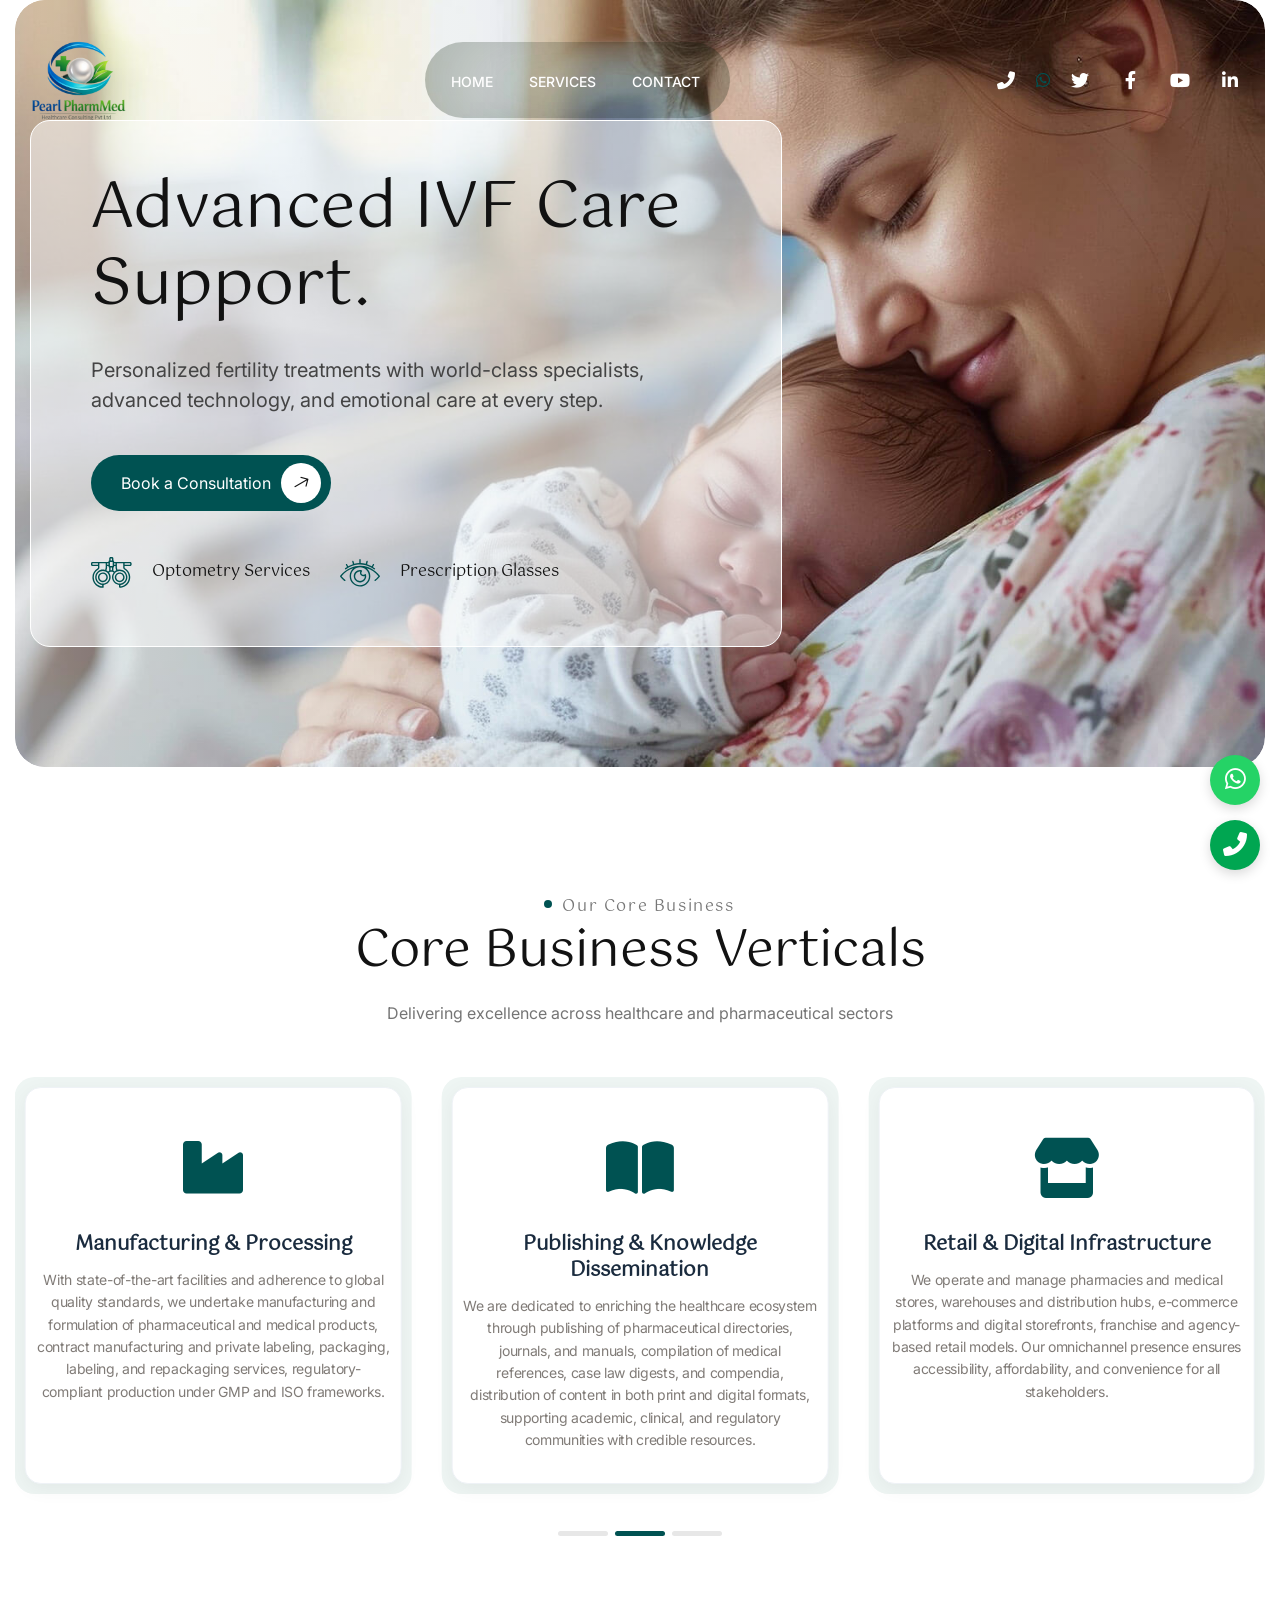
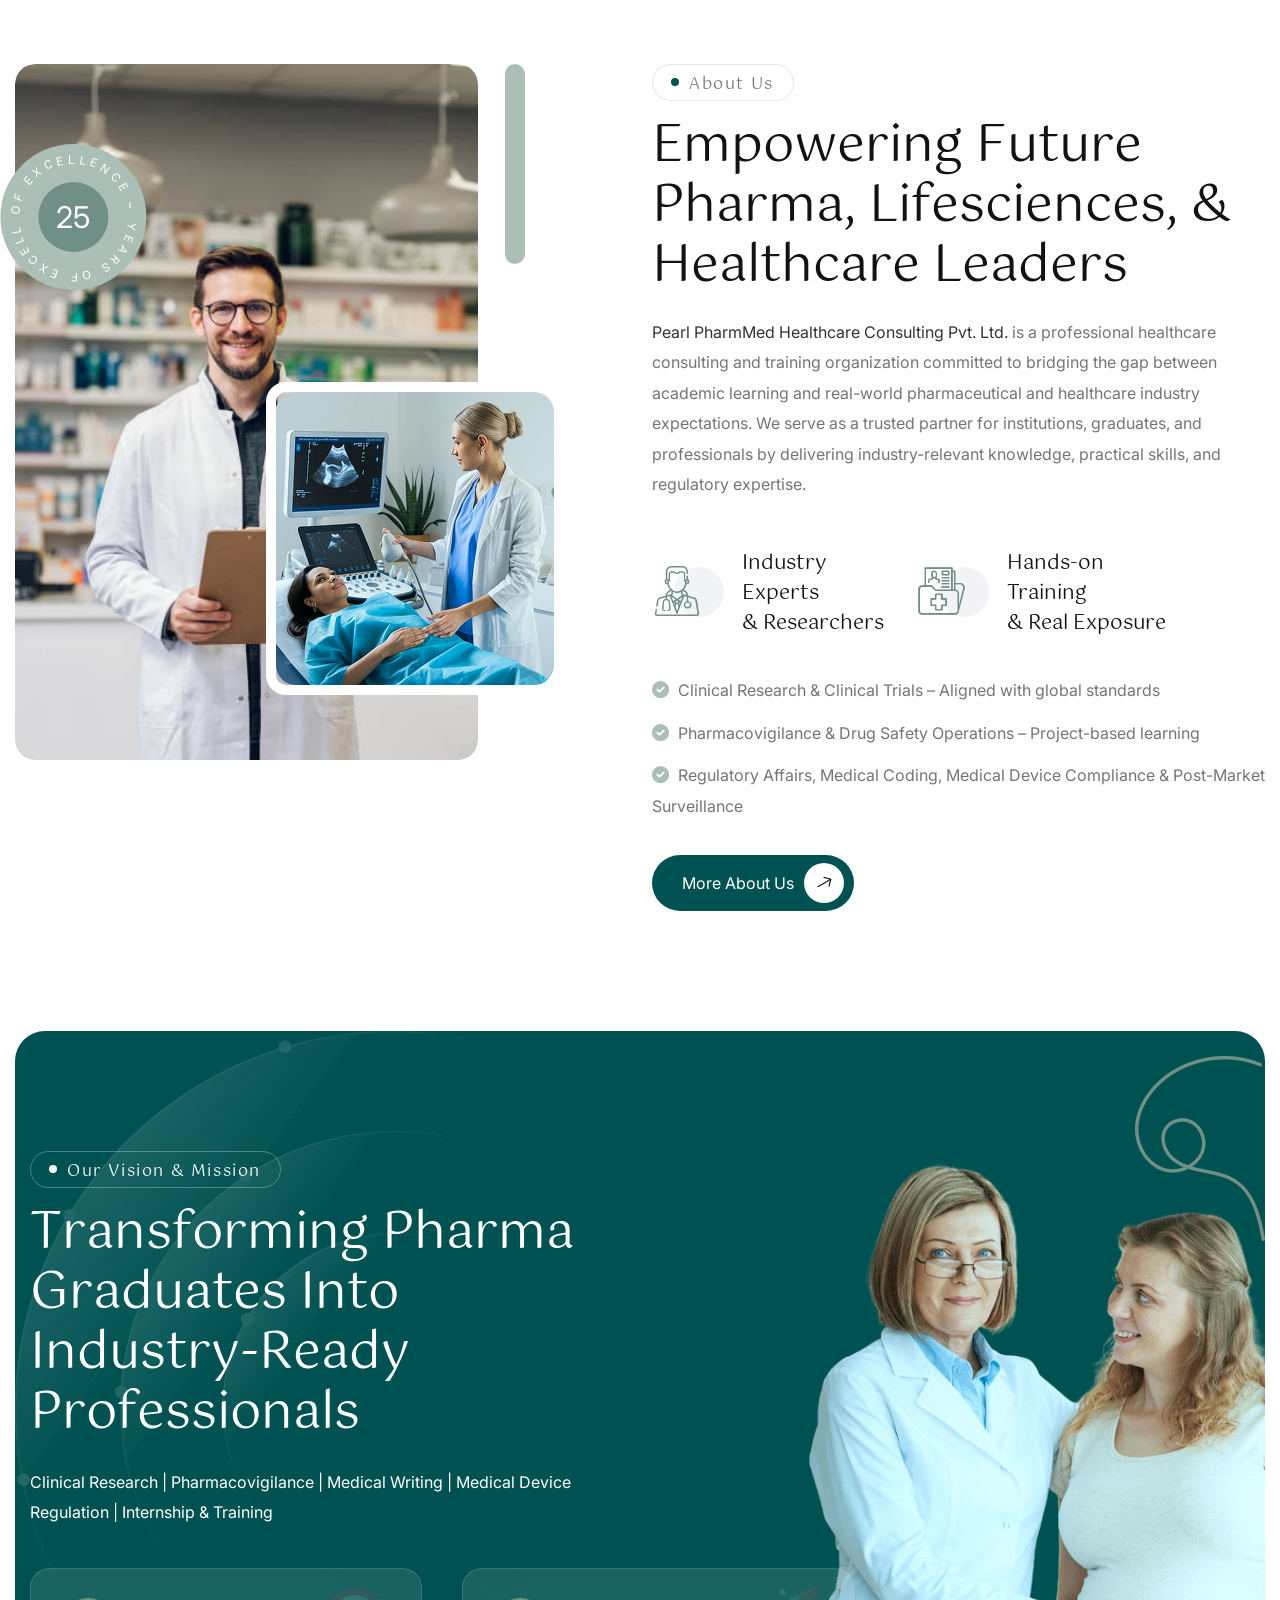
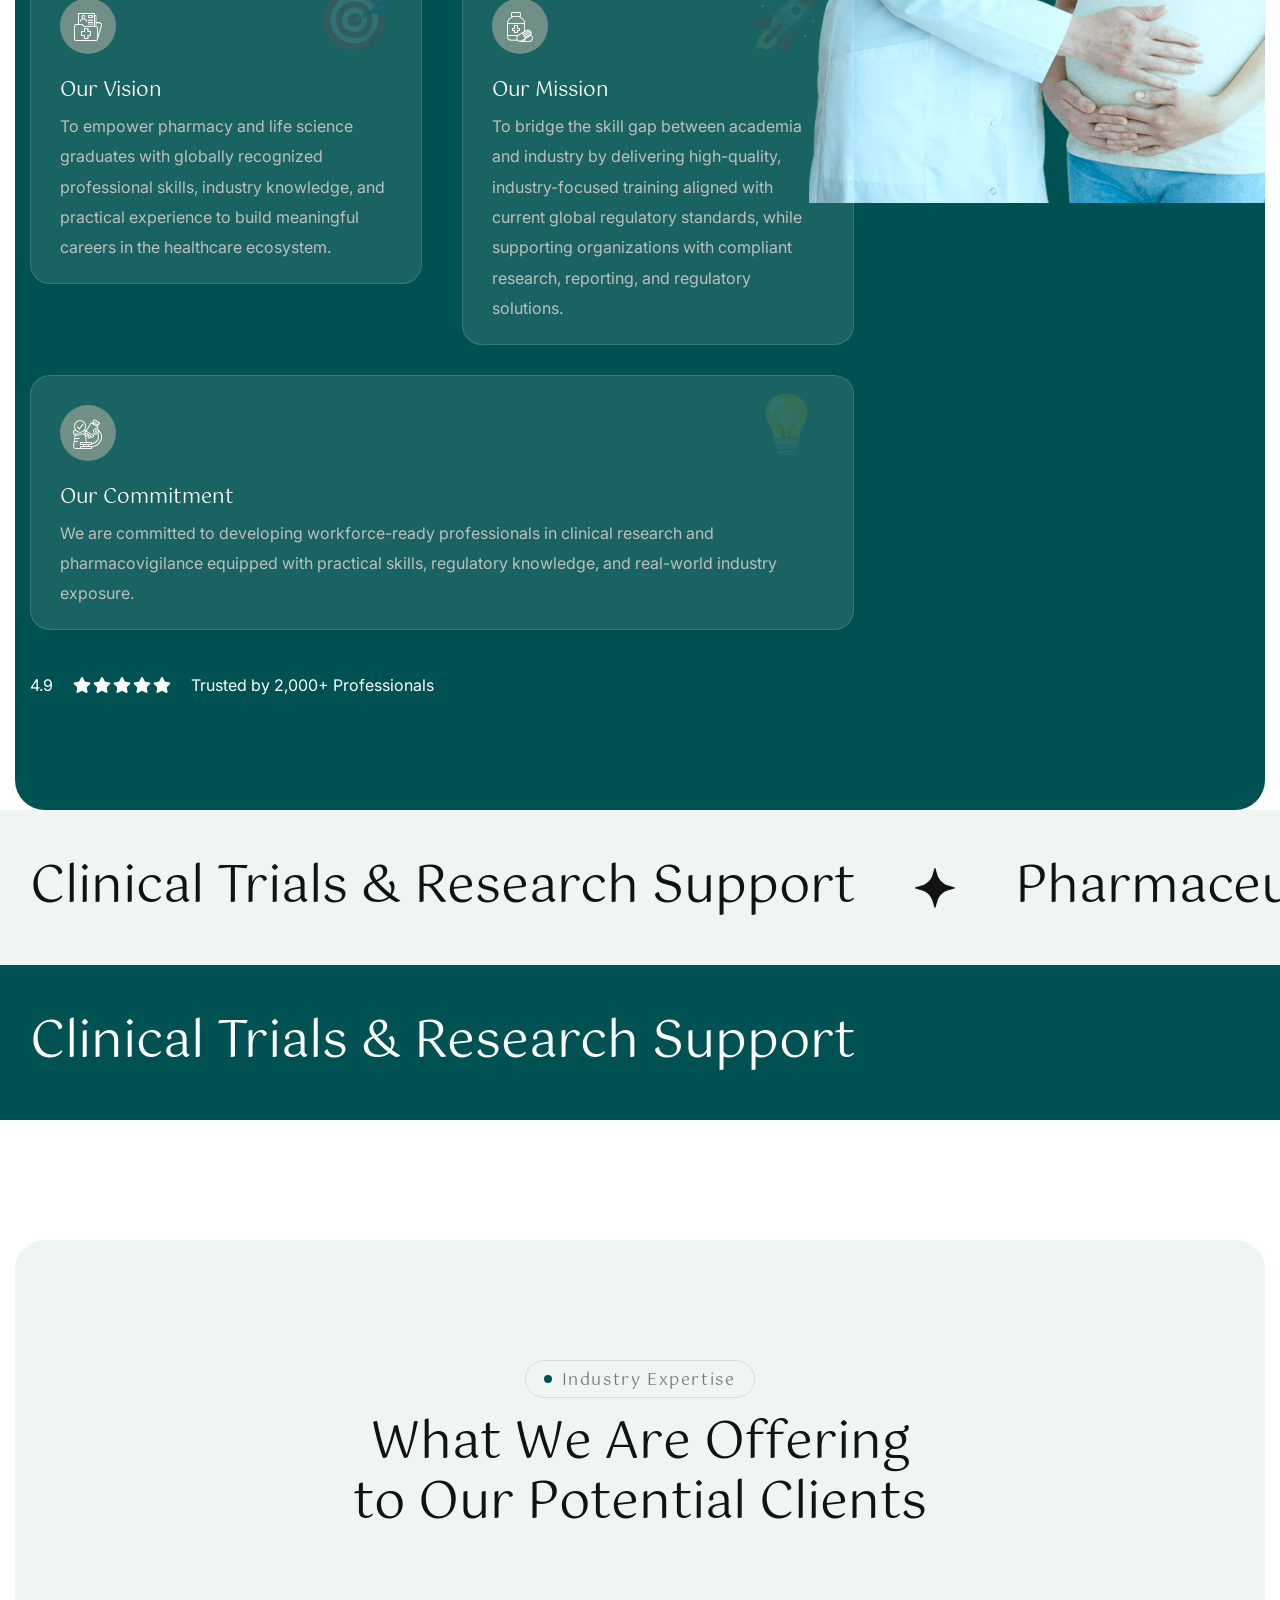
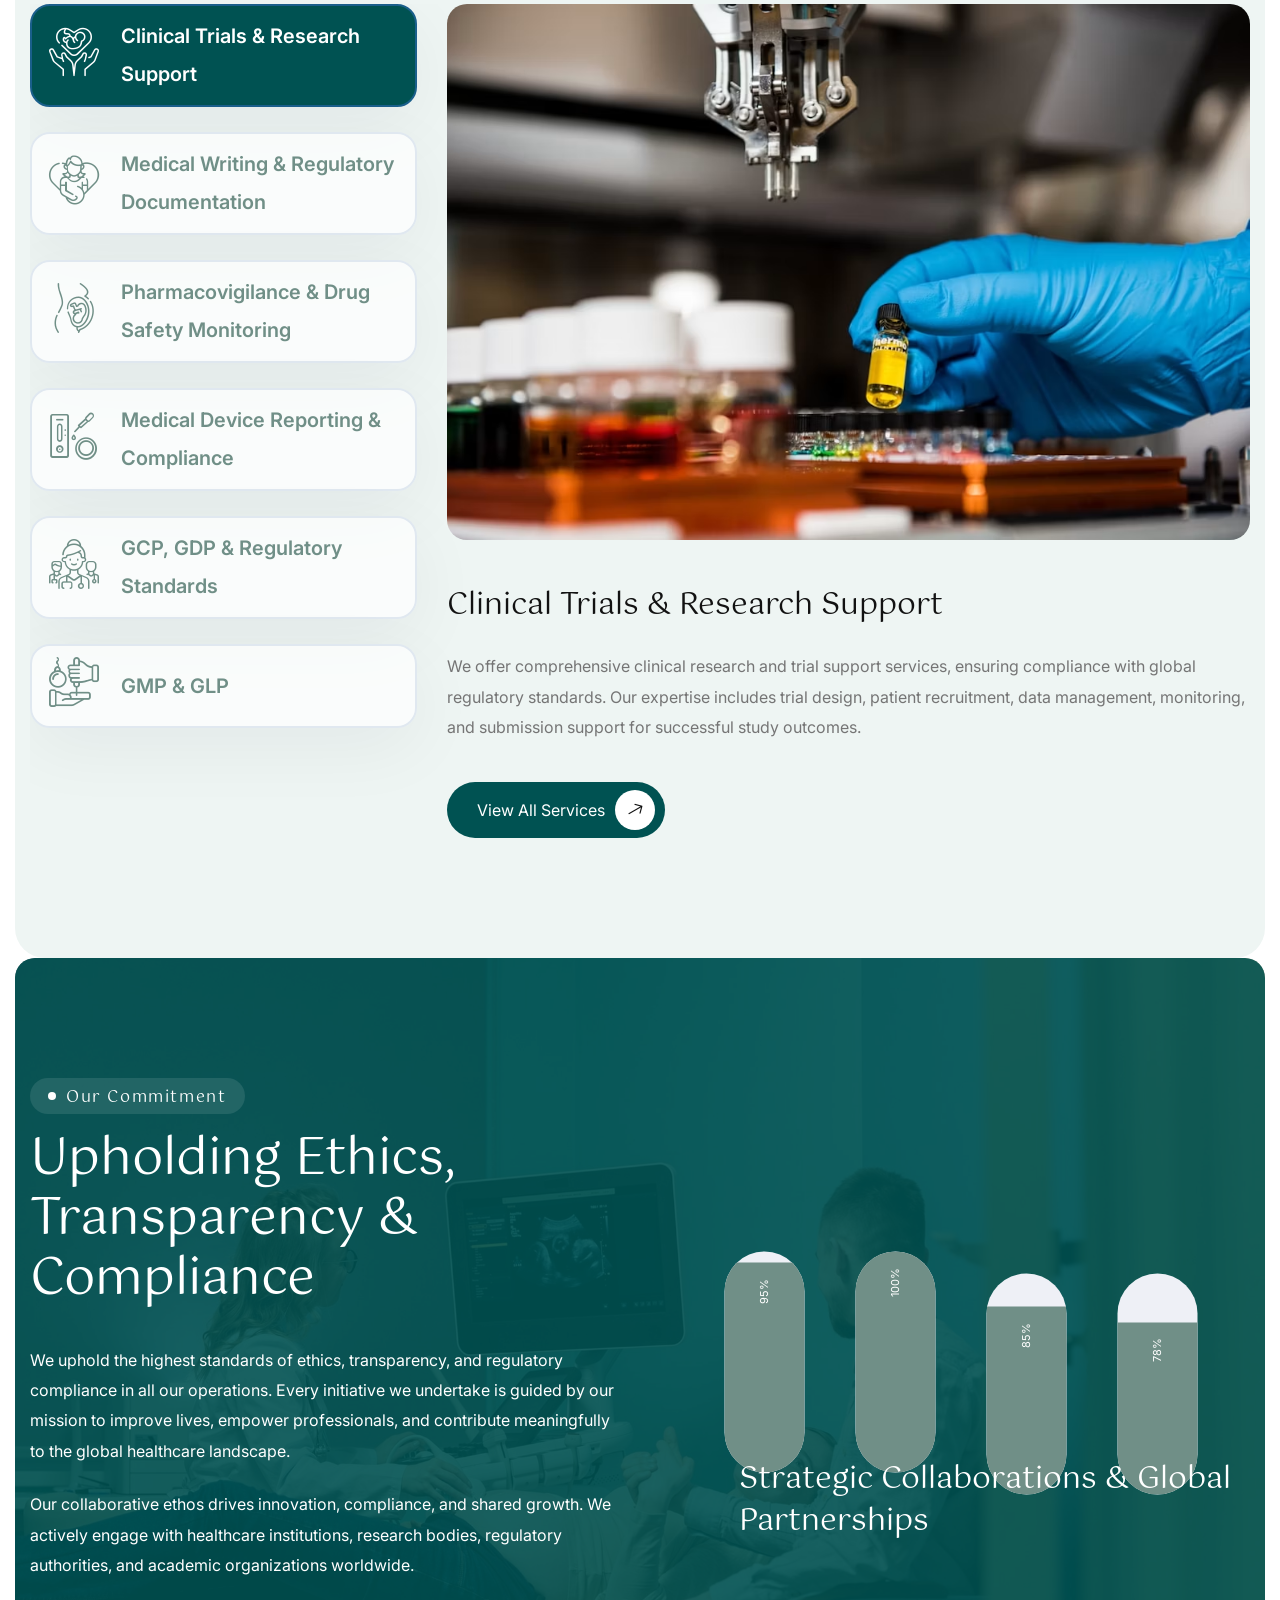
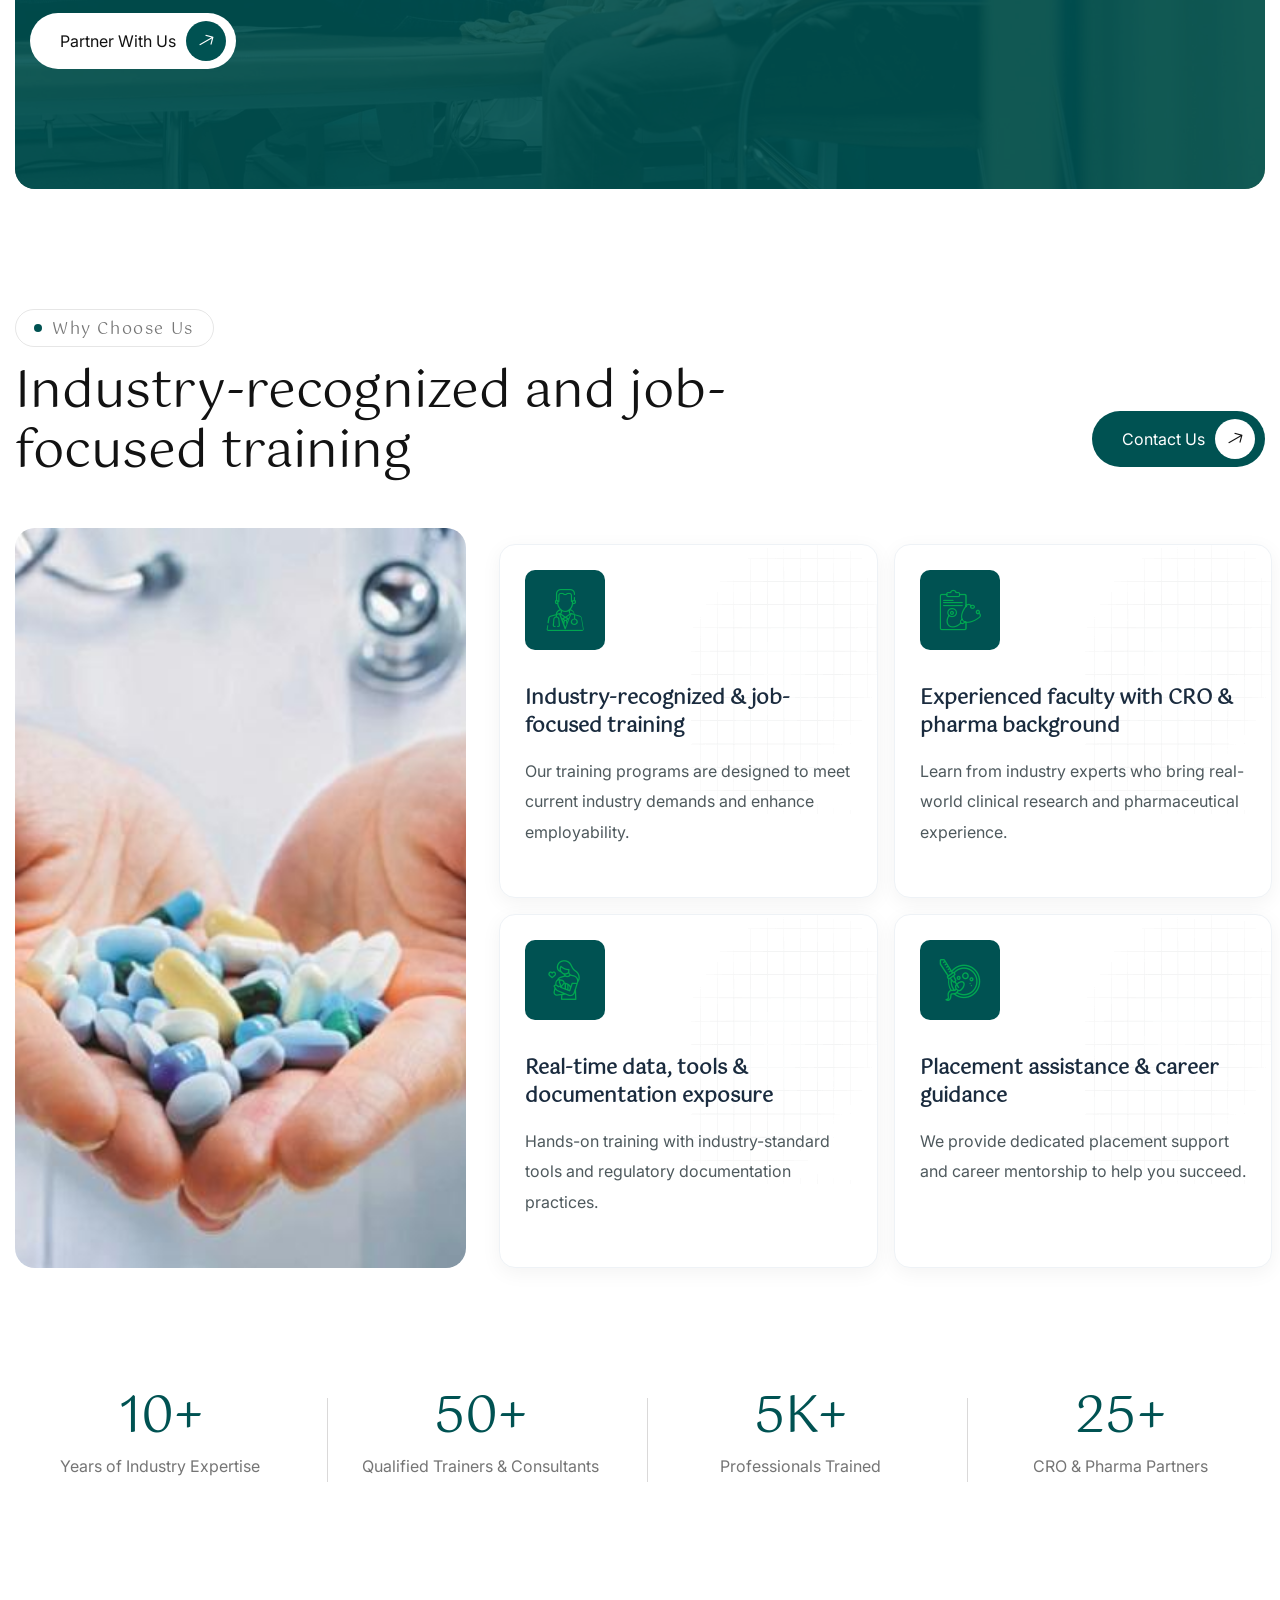
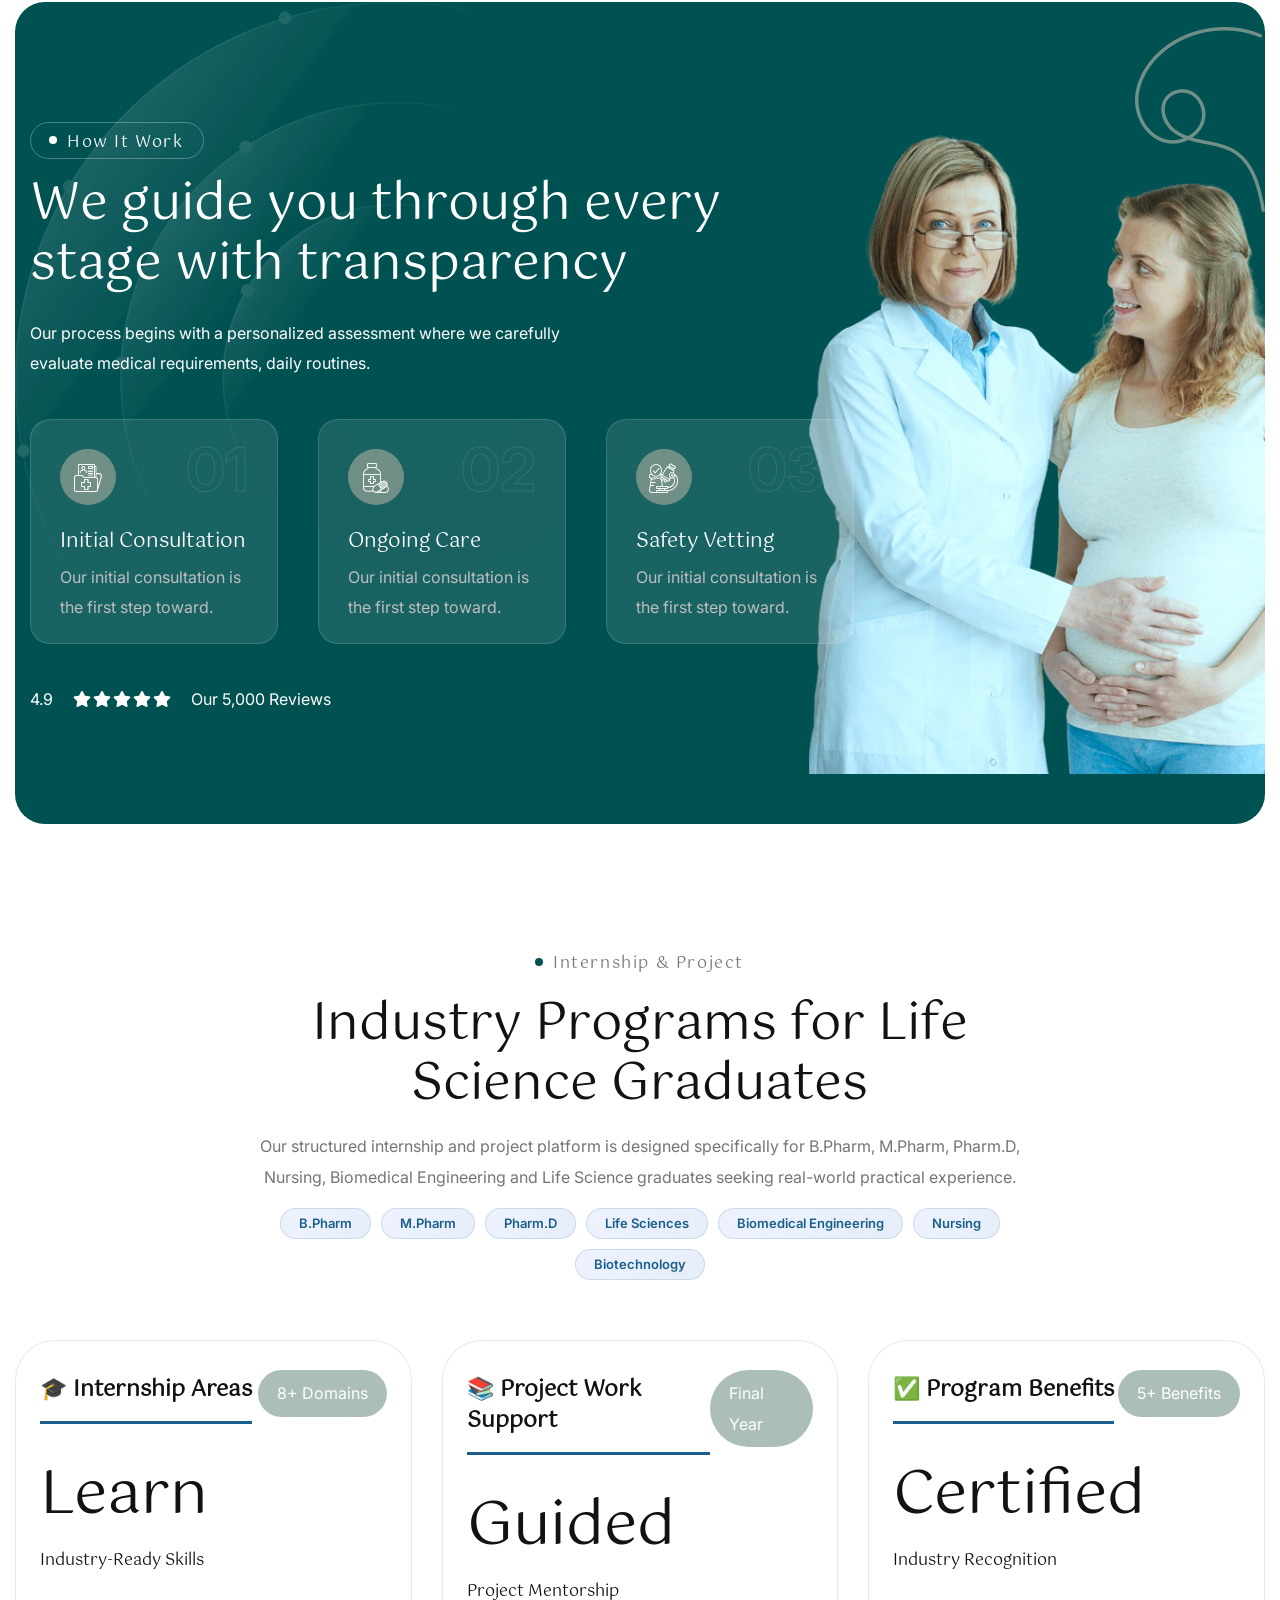
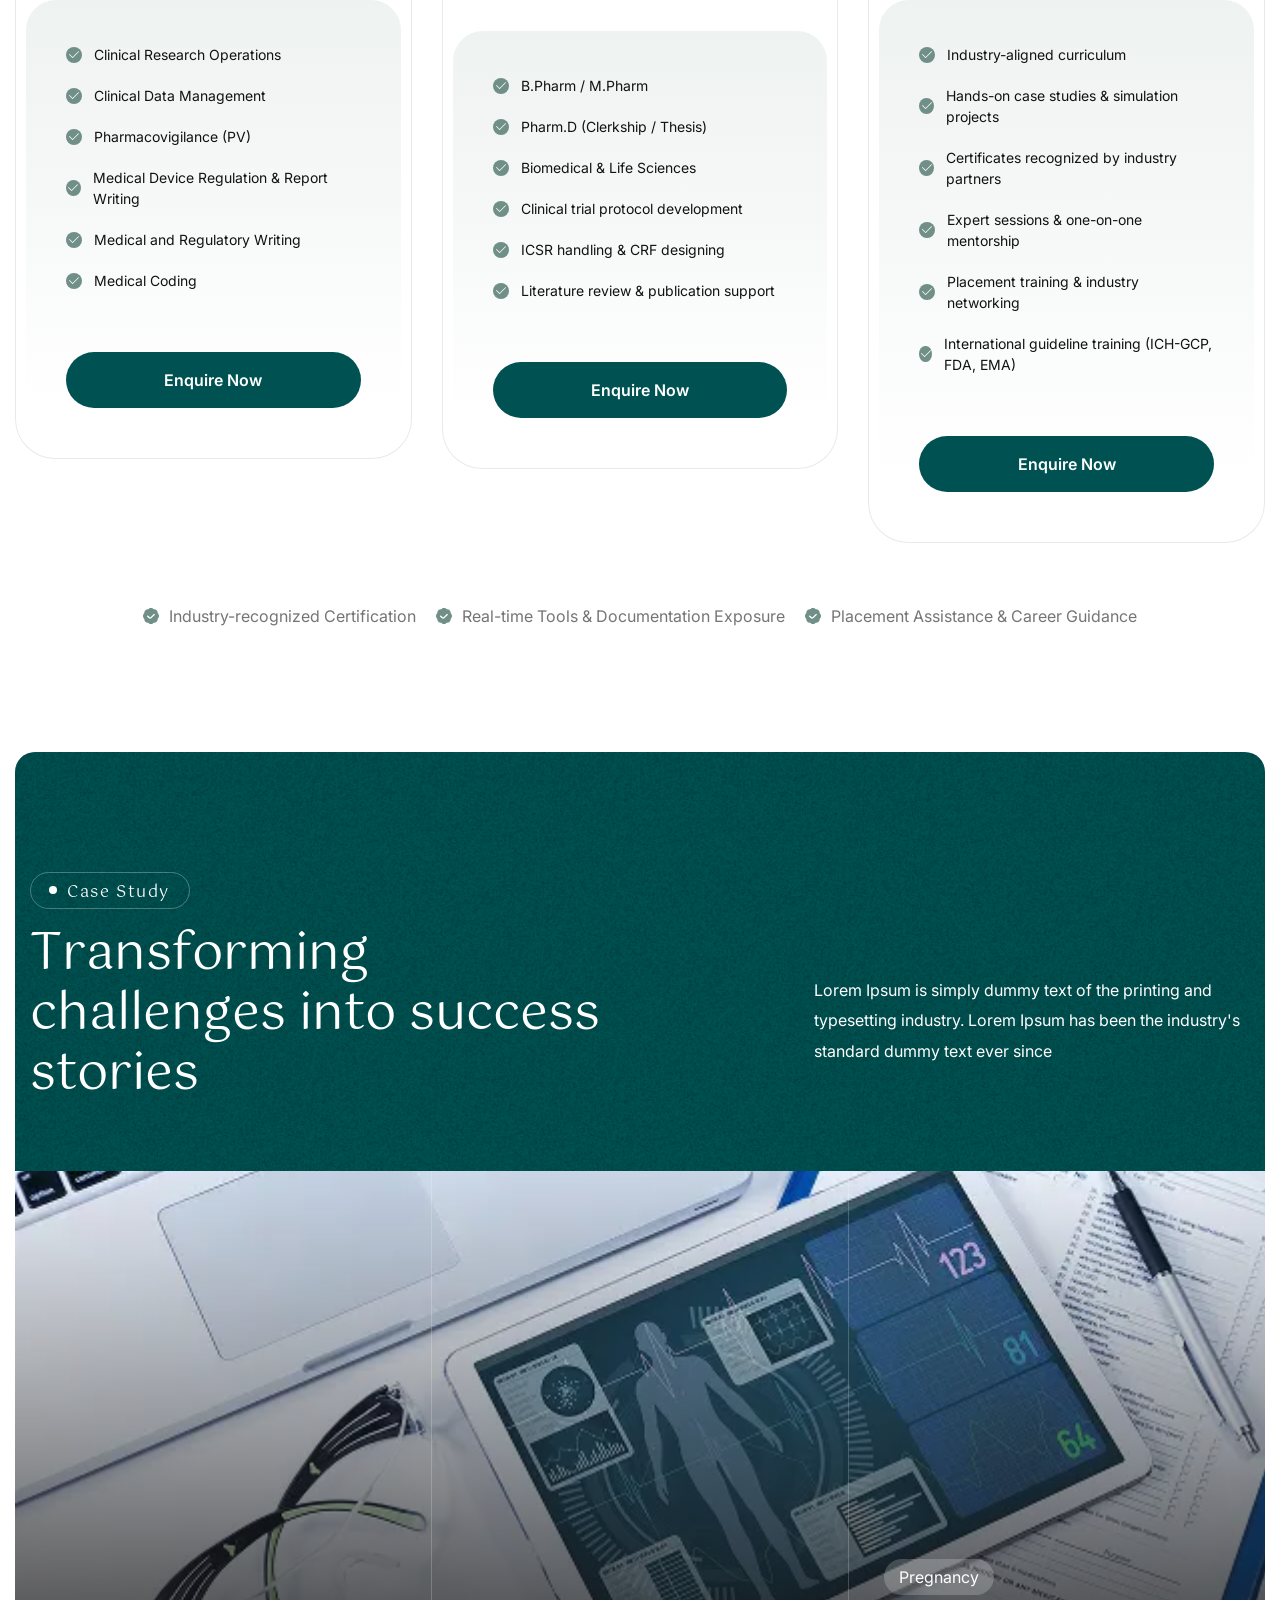
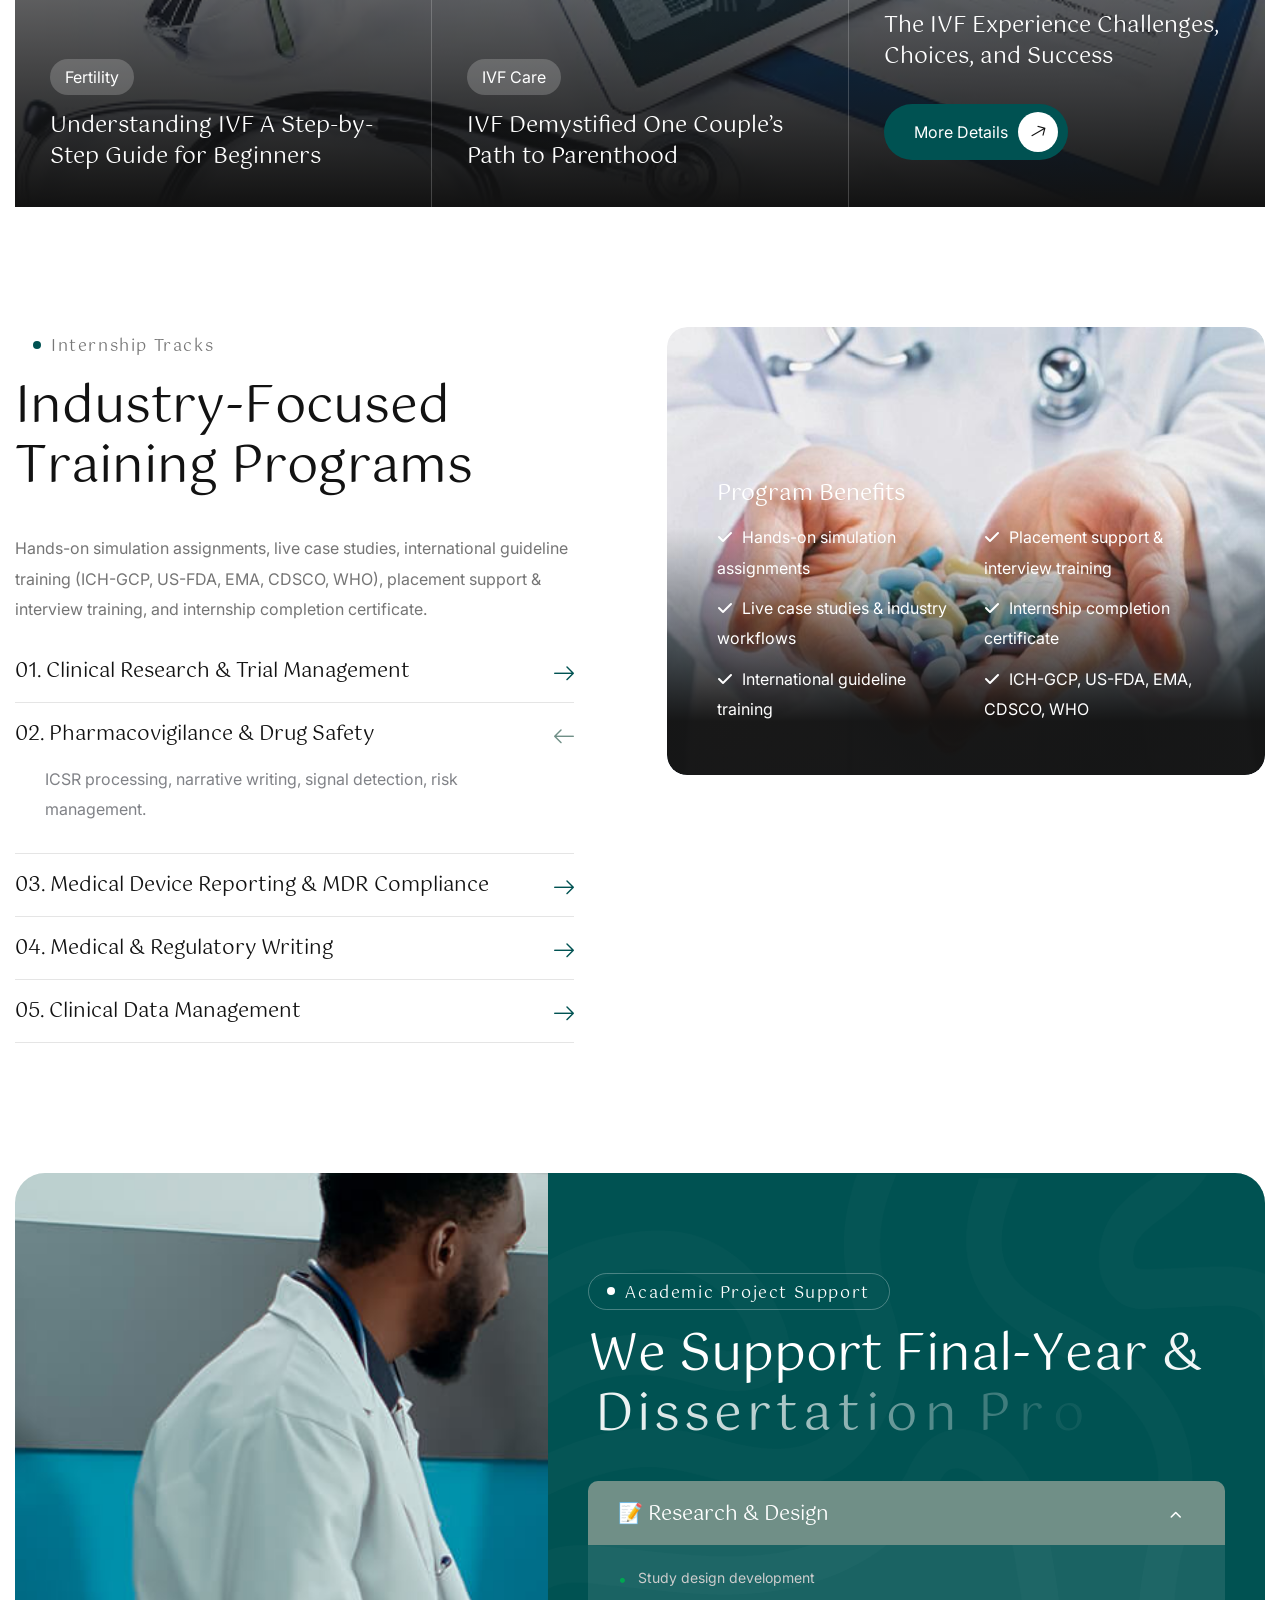
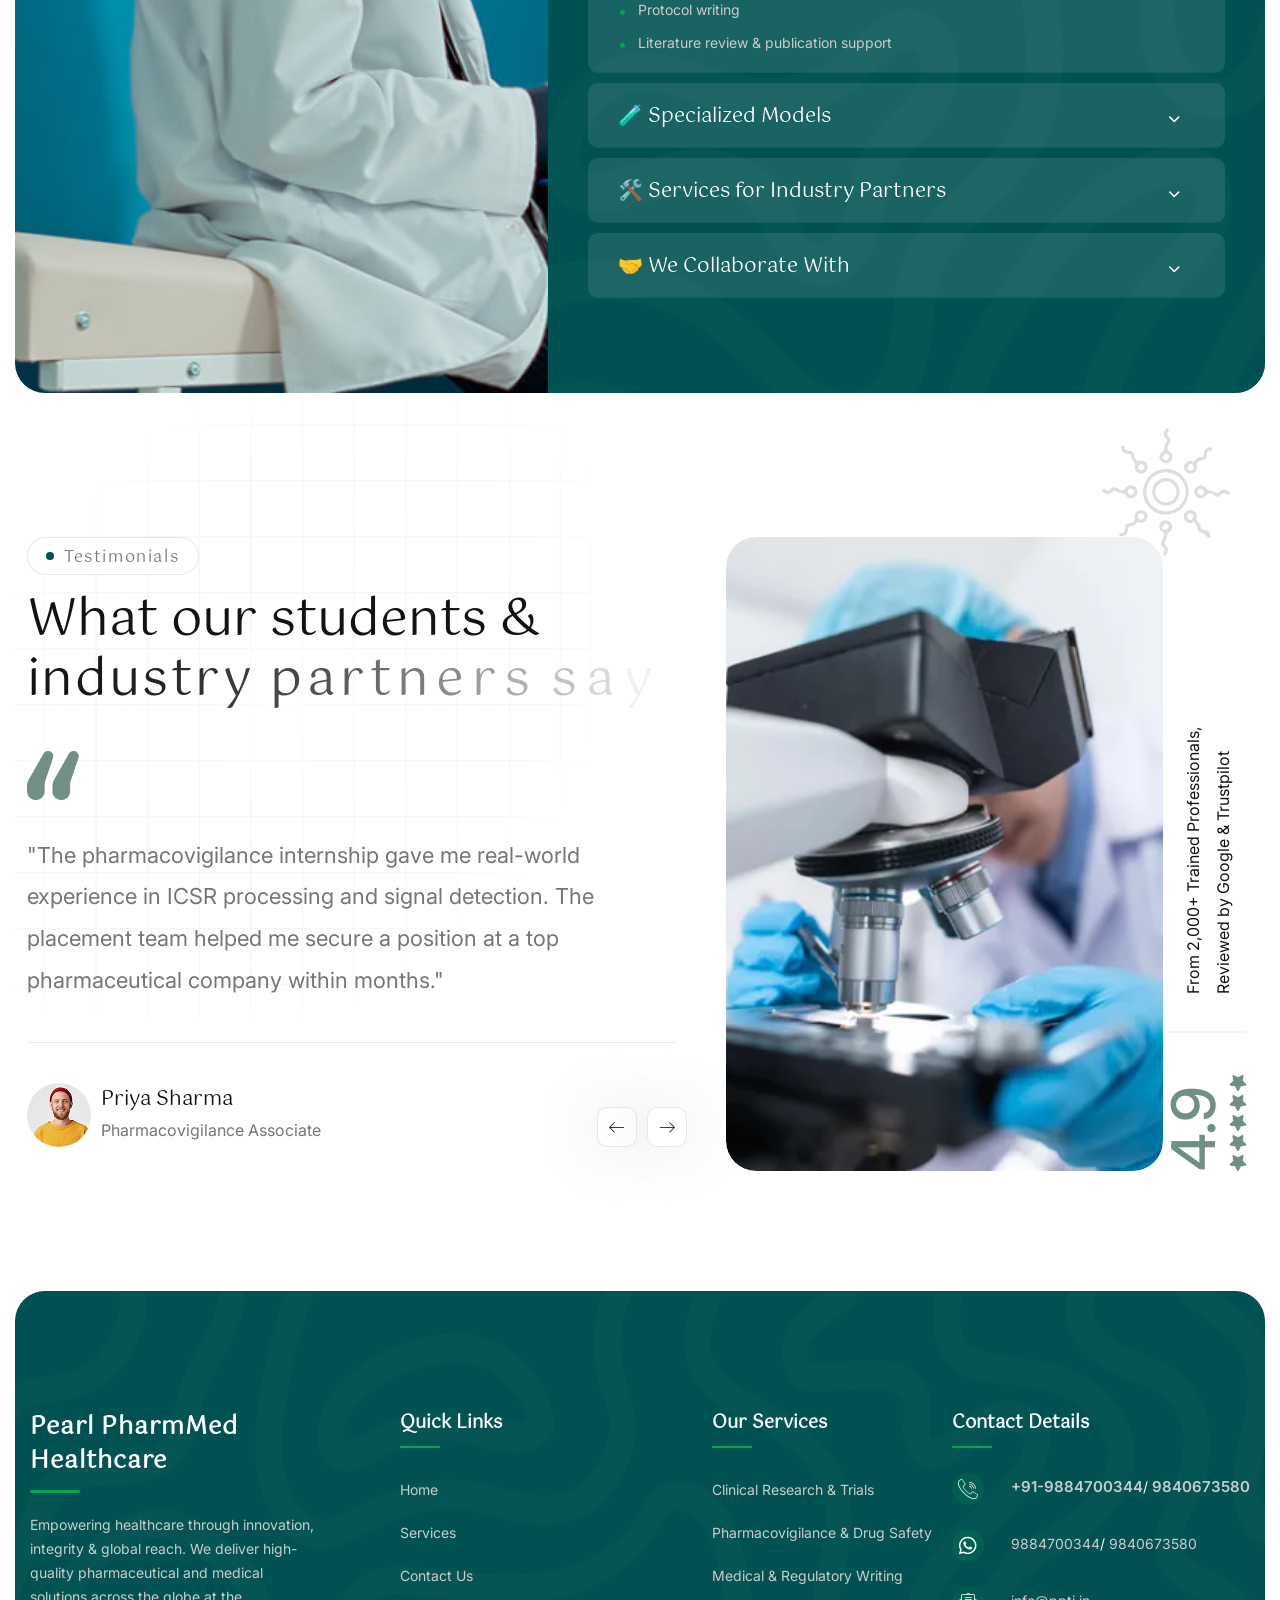
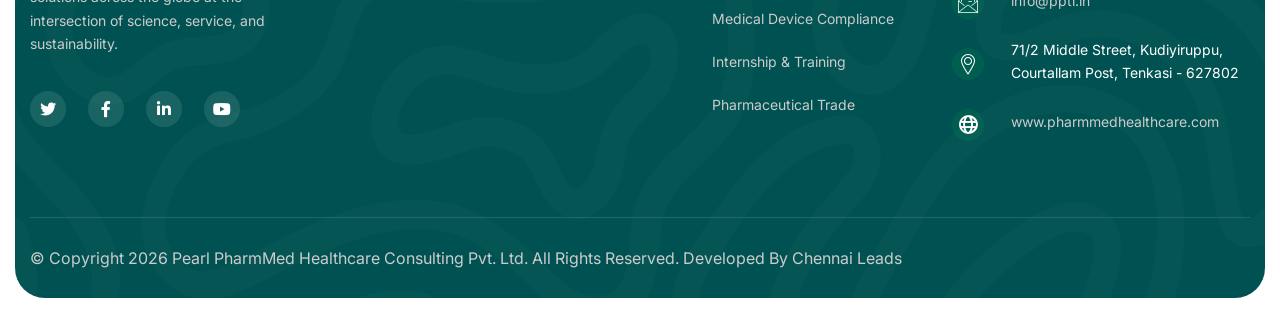
==== index-1.html @ e6f2e96c "first commit" ====
<!DOCTYPE html>
<html lang="en">

<head>
    <meta charset="utf-8" />
    <title>Pearl PharmMed – Healthcare Consulting | Pharmaceutical & Medical Solutions</title>

    <!-- Meta Description for SEO -->
    <meta name="description" content="Pearl PharmMed Healthcare Consulting Pvt. Ltd – Empowering healthcare through innovation, integrity & global reach. High-quality pharmaceutical and medical solutions worldwide." />
    <meta name="keywords" content="Pearl PharmMed, healthcare consulting, pharmaceutical solutions, medical solutions, global healthcare, innovation integrity" />
    <meta name="author" content="Pearl PharmMed Healthcare Consulting Pvt. Ltd" />

    <!-- Stylesheets -->
    <link href="css/bootstrap.min.css" rel="stylesheet" />
    <link href="css/style.css" rel="stylesheet" />

    <!-- Favicon -->
    <link rel="shortcut icon" href="images/favicon.png" type="image/x-icon" />
    <link rel="icon" href="images/favicon.png" type="image/x-icon" />

    <!-- Responsive -->
    <meta http-equiv="X-UA-Compatible" content="IE=edge" />
    <meta name="viewport" content="width=device-width, initial-scale=1.0" />
    <style>
        /* ============================================
       FOOTER STYLES - Pearl PharmMed Healthcare
    ============================================ */
        /* ---------- COLUMN 1: COMPANY NAME ---------- */
        
        .footer-widget .company-name {
            font-size: 24px;
            font-weight: 700;
            color: #ffffff;
            margin-bottom: 20px;
            letter-spacing: 1px;
            position: relative;
            padding-bottom: 15px;
        }
        /* Optional: Underline effect for company name */
        
        .footer-widget .company-name:after {
            content: '';
            position: absolute;
            bottom: 0;
            left: 0;
            width: 50px;
            height: 3px;
            background: #00a651;
            border-radius: 2px;
        }
        /* Company name text style */
        
        .footer-widget .company-name span {
            color: #00a651;
        }
        /* Company description text */
        
        .footer-widget .text.text-white {
            color: #cccccc !important;
            font-size: 14px;
            line-height: 1.7;
            margin-bottom: 20px;
        }
        /* Social Icons in Column 1 */
        
        .footer-widget .social-icon-list1 {
            display: flex;
            gap: 12px;
            padding: 0;
            margin: 0;
            list-style: none;
        }
        
        .footer-widget .social-icon-list1 li a {
            display: flex;
            align-items: center;
            justify-content: center;
            width: 36px;
            height: 36px;
            background: rgba(255, 255, 255, 0.1);
            border-radius: 50%;
            color: #ffffff;
            font-size: 16px;
            transition: all 0.3s ease;
        }
        
        .footer-widget .social-icon-list1 li a:hover {
            background: #00a651;
            color: #ffffff;
            transform: translateY(-3px);
        }
        /* ---------- COLUMN 4: CONTACT DETAILS ---------- */
        /* Contact widget container */
        
        .contact-widget .widget-content {
            margin-top: 0;
        }
        /* Individual contact info items */
        
        .contact-widget .info {
            display: flex;
            align-items: flex-start;
            gap: 12px;
            margin-bottom: 18px;
            transition: all 0.3s ease;
        }
        /* Contact icons */
        
        .program-tags {
            display: flex;
            flex-wrap: wrap;
            justify-content: center;
            gap: 10px;
            margin-top: 20px;
        }
        
        .program-tags .badge {
            display: inline-block;
            background: linear-gradient(135deg, #eef2ff 0%, #e6eef9 100%);
            color: #1a5f8b;
            padding: 8px 18px;
            border-radius: 40px;
            font-size: 13px;
            font-weight: 600;
            border: 1px solid rgba(26, 95, 139, 0.15);
        }
        /* Tab Buttons */
        
        .default-tabs {
            margin-top: 20px;
        }
        
        .tab-btns {
            display: flex;
            justify-content: center;
            gap: 15px;
            margin-bottom: 40px;
            flex-wrap: wrap;
        }
        
        .tab-btns .tab-btn {
            background: transparent;
            border: 2px solid #e0e8f0;
            padding: 12px 32px;
            border-radius: 50px;
            font-size: 16px;
            font-weight: 600;
            color: #4a5a6a;
            cursor: pointer;
            transition: all 0.3s ease;
        }
        
        .tab-btns .tab-btn:hover {
            border-color: #1a5f8b;
            background: rgba(26, 95, 139, 0.05);
            color: #1a5f8b;
        }
        
        .tab-btns .tab-btn.active-btn {
            /* background: linear-gradient(135deg, #1a5f8b, #2a8bbf); */
            border-color: #1a5f8b;
            color: #fff;
        }
        /* Tab Content */
        
        .tabs-content .tab {
            display: none;
            animation: fadeIn 0.5s ease;
        }
        
        .tabs-content .tab.active-tab {
            display: block;
        }
        
        @keyframes fadeIn {
            from {
                opacity: 0;
                transform: translateY(20px);
            }
            to {
                opacity: 1;
                transform: translateY(0);
            }
        }
        /* Pricing Cards */
        
        .row {
            display: flex;
            flex-wrap: wrap;
            margin: 0 -15px;
        }
        
        .gx-4 {
            margin: 0 -20px;
        }
        
        .gx-4>[class*="col-"] {
            padding: 0 20px;
        }
        
        .col-xl-6 {
            width: 50%;
            padding: 0 15px;
        }
        
        .col-xl-4 {
            width: 33.333%;
            padding: 0 15px;
        }
        /* .col-md-6 {
            width: 50%;
        } */
        
        @media (max-width: 991px) {
            .col-xl-6,
            .col-xl-4 {
                width: 100%;
                margin-bottom: 30px;
            }
        }
        
        .pricing-block-two {
            margin-bottom: 30px;
            height: 100%;
        }
        
        .pricing-plan-inner-wrapper {
            background: #ffffff;
            border-radius: 24px;
            transition: all 0.4s ease;
            height: 100%;
            box-shadow: 0 10px 30px rgba(0, 0, 0, 0.05);
        }
        
        .pricing-plan-inner-wrapper:hover {
            transform: translateY(-8px);
            box-shadow: 0 25px 50px -12px rgba(0, 0, 0, 0.15);
        }
        
        .pricing-plan-inner {
            padding: 35px 28px;
            background: #fff;
            border-radius: 24px;
            height: 100%;
            border: 1px solid rgba(26, 95, 139, 0.08);
        }
        
        .pricing-plan-title {
            font-size: 22px;
            font-weight: 700;
            margin-bottom: 20px;
            padding-bottom: 15px;
            border-bottom: 3px solid #1a5f8b;
            display: inline-block;
            color: #1a2a3a;
        }
        
        .pricing-plan-subtitle {
            font-size: 15px;
            color: #5a6a7a;
            margin-bottom: 20px;
            padding: 10px 15px;
            background: #f8faff;
            border-radius: 12px;
            font-weight: 500;
        }
        /* Features List */
        
        .features-list {
            list-style: none;
            padding: 0;
            margin: 0;
        }
        
        .features-list li {
            display: flex;
            align-items: flex-start;
            gap: 12px;
            margin-bottom: 14px;
            font-size: 14px;
            color: #34495e;
            line-height: 1.5;
            padding: 4px 0;
        }
        
        .features-list li svg {
            flex-shrink: 0;
            margin-top: 4px;
        }
        
        .features-list li strong {
            color: #1a5f8b;
            font-weight: 600;
        }
        
        .info-note {
            background: linear-gradient(135deg, #eef2ff 0%, #f8faff 100%);
            border-left: 4px solid #1a5f8b;
            border-radius: 12px;
            padding: 15px 20px;
            font-size: 14px;
            color: #34495e;
            margin-top: 20px;
        }
        
        .mt-3 {
            margin-top: 15px;
        }
        
        .mt-4 {
            margin-top: 25px;
        }
        
        .mb-30 {
            margin-bottom: 30px;
        }
        
        .contact-widget .info i {
            min-width: 32px;
            width: 32px;
            height: 32px;
            display: flex;
            align-items: center;
            justify-content: center;
            background: rgba(0, 166, 81, 0.15);
            border-radius: 50%;
            font-size: 14px;
            color: #00a651;
            margin-top: 2px;
            transition: all 0.3s ease;
        }
        /* Hover effect on contact items */
        
        .contact-widget .info:hover i {
            background: #00a651;
            color: #ffffff;
            transform: scale(1.1);
        }
        /* Contact text and links */
        
        .contact-widget .info span {
            color: #cccccc;
            font-size: 14px;
            line-height: 1.6;
            flex: 1;
        }
        
        .contact-widget .info a {
            color: #cccccc;
            text-decoration: none;
            transition: color 0.3s ease;
        }
        
        .contact-widget .info a:hover {
            color: #00a651;
        }
        /* Phone number special styling */
        
        .contact-widget .info:first-child span a {
            font-weight: 600;
            font-size: 15px;
        }
        /* WhatsApp icon specific color on hover */
        
        .contact-widget .info .fa-whatsapp:hover {
            background: #25D366;
            color: #ffffff;
        }
        /* Email link styling */
        
        .contact-widget .info .fa-envelope,
        .contact-widget .info .flaticon-common-email-1 {
            font-size: 14px;
        }
        /* Location text - full address */
        
        .contact-widget .info:last-child span {
            font-style: normal;
        }
        /* Website link styling */
        
        .contact-widget .info .fa-globe {
            font-size: 14px;
        }
        /* Widget title styling for all columns */
        
        .widget-title {
            color: #ffffff;
            font-size: 18px;
            font-weight: 600;
            margin-bottom: 25px;
            position: relative;
            padding-bottom: 12px;
        }
        
        .widget-title:after {
            content: '';
            position: absolute;
            bottom: 0;
            left: 0;
            width: 40px;
            height: 2px;
            background: #00a651;
        }
        /* Quick
    Links styling */
        
        .links-widget .user-links {
            padding: 0;
            margin: 0;
            list-style: none;
        }
        
        .links-widget .user-links li {
            margin-bottom: 12px;
        }
        
        .links-widget .user-links li a {
            color: #cccccc;
            text-decoration: none;
            font-size: 14px;
            transition: all 0.3s ease;
            display: inline-block;
        }
        
        .links-widget .user-links li a:hover {
            color: #00a651;
            padding-left: 5px;
        }
        /* Contact Widget Title specific */
        
        .contact-widget .widget-title:after {
            background: #00a651;
        }
        /* ============================================
    SERVICE LIST WITH ICONS - HOVER WORKING FIXED ============================================ */
        
        .service-list-with-icons {
            padding-left: 0;
            margin-bottom: 0;
            list-style: none;
        }
        
        .service-list-with-icons li {
            position: relative;
            margin-bottom: 12px;
            font-size: 14px;
            color: #555;
            line-height: 1.6;
            display: flex;
            align-items: flex-start;
            gap: 12px;
            transition: all 0.3s ease;
            cursor: pointer;
        }
        
        .service-list-with-icons li i {
            width: 20px;
            color: #00a651;
            font-size: 14px;
            margin-top: 3px;
            flex-shrink: 0;
            text-align: center;
            transition: all 0.3s ease;
        }
        /* HOVER - Icon turns white with green circle background */
        
        .service-list-with-icons li:hover i {
            color: #ffffff !important;
            background-color: #00a651 !important;
            width: 20px;
            height: 20px;
            border-radius: 50%;
            display: inline-flex;
            align-items: center;
            justify-content: center;
            font-size: 11px;
            margin-top: 3px;
        }
        /* HOVER - Text turns green and shifts right */
        
        .service-list-with-icons li:hover {
            color: #00a651 !important;
            transform: translateX(3px);
        }
        /* ============================================ WCU BLOCK STYLES ============================================ */
        /* FAQ List Styling */
        
        .faq-list {
            padding-left: 0;
            margin-bottom: 0;
            list-style: none;
        }
        
        .faq-list li {
            position: relative;
            padding-left: 20px;
            margin-bottom: 10px;
            font-size: 14px;
            color: #cccccc;
            line-height: 1.6;
        }
        
        .faq-list li:before {
            content: "•";
            position: absolute;
            left: 0;
            color: #00a651;
            font-size: 16px;
        }
        
        .faq-list.two-columns {
            display: grid;
            grid-template-columns: repeat(2, 1fr);
            gap: 10px 20px;
        }
        
        .faq-list.two-columns li {
            margin-bottom: 0;
        }
        
        .note {
            margin-top: 15px;
            padding-top: 10px;
            border-top: 1px solid rgba(255, 255, 255, 0.1);
            font-size: 13px;
            color: #00a651;
            font-style: italic;
        }
        /* Responsive */
        
        @media (max-width: 768px) {
            .faq-list.two-columns {
                grid-template-columns: 1fr;
            }
        }
        
        .wcu-block .inner {
            background: #ffffff;
            border-radius: 16px;
            padding: 25px;
            height: 100%;
            transition: all 0.35s ease;
            box-shadow: 0 5px 20px rgba(0, 0, 0, 0.05);
            border: 1px solid #eef2f6;
        }
        
        .wcu-block .inner:hover {
            transform: translateY(-6px);
            box-shadow: 0 18px 35px rgba(0, 166, 81, 0.12);
            border-color: #00a651;
        }
        
        .wcu-block .icon i {
            font-size: 42px;
            color: #00a651;
            margin-bottom: 15px;
            transition: all 0.3s ease;
        }
        
        .wcu-block .inner:hover .icon i {
            transform: scale(1.08);
            color: #008544;
        }
        
        .wcu-block .features-title {
            font-size: 20px;
            font-weight: 700;
            margin-bottom: 15px;
            color: #1a2b3e;
            transition: color 0.3s ease;
        }
        
        .wcu-block .inner:hover .features-title {
            color: #00a651;
        }
        
        .wcu-block .features-details p {
            margin-bottom: 10px;
            font-size: 14px;
            color: #555;
        }
        
        .wcu-block .features-details p strong {
            color: #1a2b3e;
        }
        
        .mt-2 {
            margin-top: 10px;
        }
        /* Service Lists Styling */
        
        .service-list {
            padding-left: 20px;
            margin-bottom: 0;
            list-style: none;
        }
        
        .service-list li {
            position: relative;
            padding-left: 20px;
            margin-bottom: 8px;
            font-size: 14px;
            color: #555;
            line-height: 1.6;
        }
        
        .service-list li:before {
            content: "•";
            position: absolute;
            left: 0;
            color: #00a651;
            font-size: 16px;
            font-weight: bold;
        }
        
        .service-list li strong {
            color: #1a2b3e;
            font-weight: 600;
        }
        
        .service-bullet {
            padding-left: 20px;
            margin-bottom: 0;
            list-style: none;
        }
        
        .service-bullet li {
            position: relative;
            padding-left: 18px;
            margin-bottom: 6px;
            font-size: 14px;
            color: #555;
            line-height: 1.5;
        }
        
        .service-bullet li:before {
            content: "•";
            position: absolute;
            left: 0;
            color: #00a651;
            font-size: 14px;
        }
        /* ============================================ RESPONSIVE STYLES ============================================ */
        
        @media (max-width: 992px) {
            .footer-widget .company-name {
                font-size: 20px;
            }
            .contact-widget .info {
                gap: 10px;
            }
            .contact-widget .info i {
                min-width: 28px;
                width: 28px;
                height: 28px;
                font-size: 12px;
            }
        }
        /* Same height for all service cards */
        
        .service-block {
            height: 100%;
        }
        
        .service-block .inner-block {
            height: 100%;
            display: flex;
            flex-direction: column;
        }
        
        .service-block .content-box {
            height: 100%;
        }
        
        .service-block .inner-box {
            height: 100%;
            display: flex;
            flex-direction: column;
            padding: 30px 25px;
            background: #ffffff;
            border-radius: 16px;
            box-shadow: 0 5px 20px rgba(0, 0, 0, 0.05);
            border: 1px solid #eef2f6;
            transition: all 0.3s ease;
        }
        
        .service-block .inner-box:hover {
            transform: translateY(-6px);
            box-shadow: 0 18px 35px rgba(0, 166, 81, 0.12);
            border-color: #00a651;
        }
        
        .service-block .icon {
            margin-bottom: 20px;
        }
        
        .service-block .service-icon i {
            font-size: 48px;
            color: #00a651;
        }
        
        .service-block .service-title {
            font-size: 20px;
            font-weight: 700;
            margin-bottom: 15px;
            color: #1a2b3e;
            line-height: 1.3;
        }
        
        .service-block .service-details {
            font-size: 14px;
            color: #666;
            line-height: 1.6;
            flex: 1;
        }
        /* Swiper slider adjustments */
        
        .services-slider .swiper-slide {
            height: auto;
        }
        
        .services-dot {
            margin-top: 30px;
            text-align: center;
        }
        /* Responsive
    */
        
        @media (max-width: 768px) {
            .service-block .inner-box {
                padding: 20px;
            }
            .service-block .service-icon i {
                font-size: 36px;
            }
            .service-block .service-title {
                font-size: 18px;
            }
        }
        
        @media (max-width: 768px) {
            .footer-column {
                margin-bottom: 30px;
            }
            .footer-widget .company-name {
                font-size: 22px;
            }
            .contact-widget .info span {
                font-size: 13px;
                word-break: break-word;
            }
            .wcu-block .inner {
                padding: 20px;
            }
            .wcu-block .icon i {
                font-size: 32px;
            }
            .wcu-block .features-title {
                font-size: 18px;
            }
        }
        /* HOVER - Text turns WHITE with dark background support */
        /* ============================================ WCU BLOCK - CARD HOVER EFFECTS ============================================ */
        
        .wcu-block .inner {
            background: #ffffff;
            border-radius: 16px;
            padding: 25px;
            height: 100%;
            transition: all 0.35s ease;
            box-shadow: 0 5px 20px rgba(0, 0, 0, 0.05);
            border: 1px solid #eef2f6;
        }
        /* Card hover - background changes, text turns white */
        
        .wcu-block .inner:hover {
            transform: translateY(-6px);
            box-shadow: 0 18px 35px rgba(0, 166, 81, 0.12);
            border-color: #00a651;
            background-color: #00a651;
        }
        /* Title turns white on card hover */
        
        .wcu-block .inner:hover .features-title {
            color: #ffffff;
        }
        /* Description text turns white on card hover */
        
        .wcu-block .inner:hover .features-details p {
            color: #ffffff;
        }
        /* List items text turns white on card hover */
        
        .wcu-block .inner:hover .service-list-with-icons li {
            color: #ffffff !important;
        }
        /* List icons turn white with darker circle on card
    hover */
        
        .wcu-block .inner:hover .service-list-with-icons li i {
            color: #00a651;
            background-color: #ffffff;
            width: 20px;
            height: 20px;
            border-radius: 50%;
            display: inline-flex;
            align-items: center;
            justify-content: center;
            font-size: 11px;
            margin-top: 3px;
        }
        /* Main icon (top big icon) turns white on card hover */
        
        .wcu-block .inner:hover .icon i {
            /* color: #ffffff; */
            transform: scale(1.08);
        }
        /* ============================================ WCU BLOCK - CARD HOVER (ALL TEXT TURNS WHITE) ============================================
    */
        /* ============================================ WCU BLOCK - CARD HOVER (ALL TEXT TURNS WHITE, BIG ICON STAYS GREEN) ============================================ */
        
        .wcu-block .inner {
            background: #ffffff;
            border-radius: 16px;
            padding: 25px;
            height: 100%;
            transition: all 0.35s ease;
            box-shadow: 0 5px 20px rgba(0, 0, 0, 0.05);
            border: 1px solid #eef2f6;
        }
        /* Card hover effect - Green background */
        
        .wcu-block .inner:hover {
            transform: translateY(-6px);
            box-shadow: 0 18px 35px rgba(0, 166, 81, 0.2);
            border-color: #00a651;
            background: linear-gradient(135deg, #00a651 0%, #008544 100%);
        }
        /* EVERYTHING inside card turns white on hover */
        
        .wcu-block .inner:hover,
        .wcu-block .inner:hover * {
            color: #ffffff !important;
        }
        /* EXCEPTION 1: Big icon -
    DOES NOT change color (stays green) */
        
        .wcu-block .inner:hover .icon i {
            color: #00a651 !important;
            transform: scale(1.08);
            background-color: transparent;
        }
        /* EXCEPTION 2: List icons - white circle with green icon */
        
        .wcu-block .inner:hover .service-list-with-icons li i {
            color: #00a651 !important;
            background-color: #ffffff !important;
            width: 20px;
            height: 20px;
            border-radius: 50%;
            display: inline-flex;
            align-items: center;
            justify-content: center;
            font-size: 11px;
            margin-top: 3px;
        }
        /* EXCEPTION 3: Big icon
    wrapper - ensure no background change */
        
        .wcu-block .inner:hover .icon {
            background-color: transparent;
        }
        /* All other text turns white */
        
        .wcu-block .inner:hover .features-title,
        .wcu-block .inner:hover .features-details,
        .wcu-block .inner:hover .features-details p,
        .wcu-block .inner:hover .features-details strong,
        .wcu-block .inner:hover .features-details li,
        .wcu-block .inner:hover .service-list-with-icons li,
        .wcu-block .inner:hover .service-list-with-icons li strong,
        .wcu-block .inner:hover .mt-2,
        .wcu-block .inner:hover .mt-2 p,
        .wcu-block .inner:hover .mt-2 strong {
            color: #ffffff !important;
        }
        
        .wcu-block .inner {
            background: #ffffff;
            border-radius: 16px;
            padding: 25px;
            height: 100%;
            transition: all 0.35s ease;
            box-shadow: 0 5px 20px rgba(0, 0, 0, 0.05);
            border: 1px solid #eef2f6;
        }
        /* Card hover effect */
        
        .wcu-block .inner:hover {
            transform: translateY(-6px);
            box-shadow: 0 18px 35px rgba(0, 166, 81, 0.2);
            border-color: #00a651;
            background: linear-gradient(135deg, #00a651 0%, #008544 100%);
        }
        /* ALL TEXT inside card turns white on hover - Complete selector */
        
        .wcu-block .inner:hover,
        .wcu-block .inner:hover *,
        .wcu-block .inner:hover .features-title,
        .wcu-block .inner:hover .features-details,
        .wcu-block .inner:hover .features-details p,
        .wcu-block .inner:hover .features-details li,
        .wcu-block .inner:hover .features-details strong,
        .wcu-block .inner:hover .features-details span,
        .wcu-block .inner:hover .service-list-with-icons,
        .wcu-block .inner:hover .service-list-with-icons li,
        .wcu-block .inner:hover .service-list-with-icons li strong,
        .wcu-block .inner:hover .service-list-with-icons li span,
        .wcu-block .inner:hover p,
        .wcu-block .inner:hover strong,
        .wcu-block .inner:hover .mt-2,
        .wcu-block .inner:hover .mt-2 p,
        .wcu-block .inner:hover .mt-2 strong {
            color: #ffffff !important;
        }
        /* List icons on hover - white circle with green icon */
        
        .wcu-block .inner:hover .service-list-with-icons li i {
            color: #00a651 !important;
            background-color: #ffffff !important;
            width: 20px;
            height: 20px;
            border-radius: 50%;
            display: inline-flex;
            align-items: center;
            justify-content: center;
            font-size: 11px;
            margin-top: 3px;
        }
        /* Main big icon turns white */
        
        .wcu-block .inner:hover .icon i {
            color: #ffffff !important;
            transform: scale(1.08);
        }
        /* Bullet points (if using service-bullet class) */
        
        .wcu-block .inner:hover .service-bullet li,
        .wcu-block .inner:hover .service-bullet li:before,
        .wcu-block .inner:hover .service-list li,
        .wcu-block .inner:hover .service-list li:before {
            color: #ffffff !important;
        }
        /* Specific fix for "Project Work Support" card text */
        
        .wcu-block .inner:hover .features-details p strong,
        .wcu-block .inner:hover .features-details ul li,
        .wcu-block .inner:hover .features-details ul li strong,
        .wcu-block .inner:hover .features-details .service-list-with-icons li,
        .wcu-block .inner:hover .features-details .service-list-with-icons li strong {
            color: #ffffff !important;
        }
        
        .service-block .image img {
            width: 100%;
            height: auto;
            min-height: 200px;
            background: linear-gradient(135deg, #00a651 0%, #008544 100%);
            object-fit: cover;
        }
        
        .service-block .image {
            position: relative;
        }
        
        .service-block .image:before {
            content: "🏥";
            position: absolute;
            top: 50%;
            left: 50%;
            transform: translate(-50%, -50%);
            font-size: 50px;
            color: white;
            z-index: 1;
        }
        /* Force images to be visible */
        
        .service-block .image img {
            display: block !important;
            opacity: 1 !important;
            visibility: visible !important;
            width: 100%;
            height: auto;
        }
        
        .service-block .image {
            display: block !important;
            overflow: hidden;
            opacity: 1 !important;
            visibility: visible !important;
        }
    </style>
</head>

<body>
    <div class="page-wrapper">
        <!-- Back-to-top start -->
        <div class="back-to-top-wrapper"><button id="back_to_top" type="button" class="back-to-top-btn"><svg width="12" height="7" viewBox="0 0 12 7" fill="none" xmlns="http://www.w3.org/2000/svg"><path d="M11 6L6 1L1 6" stroke="currentColor" stroke-width="1.5" stroke-linecap="round" stroke-linejoin="round" /></svg></button></div>
        <!-- Back-to-top start -->
        <!-- Main Header-->
        <header class="main-header header-style-one">
            <div class="header-lower">
                <div class="inner-container">
                    <!-- Main box -->
                    <div class="main-box">
                        <div class="left-box">
                            <div class="logo-box">
                                <div class="logo">
                                    <a href="index.html"><img src="images/logo-222.png" style="width: 100%; height: 80px;" alt="Pearl PharmMed Logo" /></a>
                                </div>
                            </div>
                            <!--Nav Box-->
                            <div class="nav-outer">
                                <nav class="nav main-menu">
                                    <ul class="navigation">
                                        <li class="current"><a href="index.html">Home</a></li>
                                        <li><a href="page-services.html">Services</a></li>
                                        <li><a href="page-contact.html">Contact</a></li>
                                    </ul>
                                </nav>
                            </div>
                        </div>
                        <div class="right-box">
                            <!-- Phone & WhatsApp Section -->
                            <ul class="social-icon-list">
                                <li><a href="tel:+919884700344" class="contact-icon" title="Call +91-9884700344"><i class="fa-solid fa-phone-alt"></i></a></li><a href="https://wa.me/919884700344" class="contact-icon" title="WhatsApp 9884700344"><i class="fa-brands fa-whatsapp"></i></a>
                                <li><a href="#"><i class="fa-brands fa-twitter"></i></a></li>
                                <li><a href="#"><i class="fa-brands fa-facebook-f"></i></a></li>
                                <li><a href="#"><i class="fa-brands fa-youtube"></i></a></li>
                                <li><a href="#"><i class="fa-brands fa-linkedin-in"></i></a></li>
                            </ul>
                            <!--Mobile Navigation Toggler--><button class="mobile-nav-toggler"><span></span><span></span><span></span></button></div>
                    </div>
                </div>
            </div>
            <!-- Mobile Menu -->
            <div class="mobile-menu">
                <div class="menu-backdrop"></div>
                <nav class="menu-box">
                    <div class="upper-box">
                        <div class="nav-logo">
                        </div>
                        <div class="close-btn"><i class="icon fa fa-times"></i></div>
                    </div>
                    <ul class="navigation clearfix">
                        <!-- <li><a href="index.html">Home</a></li><li><a href="page-services.html">Services</a></li><li><a href="page-contact.html">Contact</a></li>-->
                    </ul>
                    <ul class="contact-list-one">
                        <li>
                            <div class="contact-info-box"><i class="icon lnr-icon-phone-handset"></i><span class="title">Call Now</span><a href="tel:+919884700344">+91-9884700344</a>/ <a href="tel:+919840673580">9840673580</a></div>
                        </li>
                        <li>
                            <div class="contact-info-box"><i class="icon fa-brands fa-whatsapp"></i><span class="title">WhatsApp</span><a href="https://wa.me/919884700344">9884700344</a>/ <a href="https://wa.me/919840673580">9840673580</a></div>
                        </li>
                        <li>
                            <div class="contact-info-box"><span class="icon lnr-icon-envelope1"></span><span class="title">Send Email</span><a href="mailto:info@ppti.in">info@ppti.in</a></div>
                        </li>
                        <li>
                            <div class="contact-info-box"><span class="icon lnr-icon-map-marker"></span><span class="title">Tenkasi Office</span>71/2 Middle Street, Kudiyiruppu, Courtallam Post, Tenkasi - 627802 </div>
                        </li>
                    </ul>
                    <ul class="social-links">
                        <li><a href="#"><i class="fab fa-twitter"></i></a></li>
                        <li><a href="#"><i class="fab fa-facebook-f"></i></a></li>
                        <li><a href="#"><i class="fab fa-instagram"></i></a></li>
                        <li><a href="#"><i class="fab fa-linkedin-in"></i></a></li>
                    </ul>
                </nav>
            </div>
            <!-- End Mobile Menu -->
            <!-- Header Search -->
            <div class="search-popup"><span class="search-back-drop"></span><button class="close-search"><span class="fa fa-times"></span></button>
                <div class="search-inner">
                    <form method="post" action="#">
                        <div class="form-group"><input type="search" name="search-field" value="" placeholder="Search..." required /><button type="submit"><i class="fa fa-search"></i></button></div>
                    </form>
                </div>
            </div>
            <!-- End Header Search -->
            <!-- Sticky Header -->
            <div class="sticky-header">
                <div class="auto-container">
                    <div class="inner-container">
                        <div class="logo">
                            <a href="index.html"><img src="images/logo-222.png" alt="Pearl PharmMed Logo"></a>
                        </div>
                        <div class="nav-outer">
                            <nav class="main-menu">
                                <div class="navbar-collapse show collapse clearfix">
                                    <ul class="navigation clearfix"></ul>
                                </div>
                            </nav>
                            <div class="mobile-nav-toggler"><span></span><span></span><span></span></div>
                        </div><a href="tel:+919884700344" class="header-phone_box"><span class="icon"><i aria-hidden="true" class="fas fa-phone-alt"></i></span><span class="info">Call Anytime <strong>+91-9884700344</strong></span></a></div>
                </div>
            </div>
            <!-- End Sticky Menu -->
        </header>
        <!--End Main Header -->
        <!--End Main Header -->

        <!-- start banner-section-two -->
        <section class="banner-section-two">
            <div class="outer-box fix">
                <div class="bg bg-image"><img src="images/banner/banner2-1.jpg" alt=""></div>
                <div class="banner-content">
                    <div class="inner-content">
                        <div class="h1 banner-title wow fadeInUp" data-wow-delay="200ms">Advanced IVF Care Support.</div>
                        <div class="text wow fadeInUp" data-wow-delay="400ms">Personalized fertility treatments with world-class specialists, advanced technology, and emotional care at every step.</div>
                        <a href="page-contact.html" class="theme-btn btn-style-one wow fadeInUp" data-wow-delay="600ms">
                            <span class="btn-arrow-left"><i class="fas flaticon-common-right-arrow"></i></span>
                            <span class="btn-title">Book a Consultation</span>
                            <span class="btn-arrow-right"><i class="fas flaticon-common-right-arrow"></i></span>
                        </a>
                        <div class="feature-box wow fadeInUp" data-wow-delay="800ms">
                            <div class="feature">
                                <span class="icon">
                  <svg xmlns="http://www.w3.org/2000/svg" width="41" height="31" viewBox="0 0 41 31" fill="none"><path d="M0 5.95911C0.328125 5.15521 0.91875 4.8845 1.78008 4.89271C6.84141 4.91732 11.9027 4.90911 16.9641 4.90911C17.1281 4.90911 17.3004 4.90911 17.4973 4.90911C17.5465 4.31029 17.3414 3.62122 18.2109 3.48177C18.2109 2.82552 18.2027 2.19388 18.2109 1.56224C18.2191 0.536849 18.7606 0.011849 19.7859 0.00364583C20.1797 0.00364583 20.5816 -0.00455729 20.9754 0.00364583C21.8039 0.0200521 22.3617 0.553255 22.4027 1.38997C22.4191 1.7345 22.4109 2.07904 22.4109 2.42357C22.4109 2.7681 22.4109 3.11263 22.4109 3.48177C23.2641 3.61302 23.0836 4.28568 23.1164 4.90911C23.3051 4.90911 23.4691 4.90911 23.6414 4.90911C28.7274 4.90911 33.8215 4.90911 38.9074 4.90911C40.1215 4.90911 40.6219 5.4013 40.6219 6.60716C40.6219 6.93529 40.6219 7.27161 40.6219 7.59974C40.6137 8.51028 40.0559 9.09271 39.1453 9.10091C37.8656 9.11732 36.5777 9.10091 35.2981 9.10091C34.7566 9.10091 34.2234 9.10091 33.6328 9.10091C33.6328 9.71614 33.6164 10.2904 33.6492 10.8728C33.6574 10.9876 33.8215 11.1107 33.9445 11.1845C36.5039 12.7021 38.1774 14.8923 38.9156 17.7716C40.466 23.8501 36.2168 30.0107 29.9988 30.7243C29.6215 30.7654 29.2359 30.79 28.8504 30.7982C28.2926 30.8064 28.0301 30.5439 28.0301 29.9779C28.0219 29.3216 28.0301 28.6654 28.0301 28.0009C25.0688 27.5825 22.8785 26.106 21.6891 23.3743C20.4914 20.6427 20.918 18.0341 22.6652 15.5322C22.2223 15.2615 21.7957 14.7939 21.3281 14.7365C19.4332 14.515 19.0641 14.6626 18.0387 15.5814C19.7449 18.0013 20.1715 20.6181 18.982 23.3579C17.7926 26.0896 15.6106 27.5661 12.641 27.9927C12.641 28.6243 12.641 29.256 12.641 29.8876C12.641 30.5767 12.4031 30.8064 11.7059 30.7982C6.5461 30.7243 2.05078 26.7376 1.50117 21.6681C1.00898 17.0908 2.80547 13.5962 6.71016 11.1763C6.91524 11.0451 6.99727 10.922 6.98906 10.6759C6.97266 10.1673 6.98086 9.65052 6.98086 9.09271C6.78399 9.09271 6.62813 9.09271 6.47227 9.09271C4.89727 9.09271 3.32227 9.0681 1.75547 9.10091C0.910547 9.12552 0.311719 8.83021 0 8.0181C0 7.33724 0 6.64817 0 5.95911ZM26.5289 12.8743C31.2375 11.5536 35.5852 14.7611 36.2988 19.0185C37.0289 23.399 33.8953 27.5497 29.441 27.9927C29.441 28.4439 29.441 28.895 29.441 29.3872C29.8512 29.3216 30.2285 29.2724 30.6059 29.1986C35.2324 28.288 38.4891 23.563 37.7016 18.9447C37.2012 16.0079 35.659 13.8095 33.0832 12.3329C32.468 11.9802 32.1809 11.488 32.1973 10.7825C32.2137 9.43724 32.2055 8.08372 32.2055 6.73841C32.2055 6.59896 32.2055 6.4595 32.2055 6.32005C30.0809 6.32005 28.0137 6.32005 25.9137 6.32005C25.9137 7.59974 25.9629 8.86302 25.8973 10.1099C25.8399 11.1025 26.2254 11.9556 26.5289 12.8743ZM8.4 6.31185C8.4 6.49232 8.4 6.63177 8.4 6.77942C8.4 8.07552 8.37539 9.37161 8.40821 10.6677C8.43281 11.4962 8.08828 12.0048 7.38281 12.4232C4.26563 14.3017 2.64961 17.0908 2.83008 20.7247C3.01875 24.5638 5.04492 27.238 8.55586 28.772C9.37617 29.1329 10.2457 29.3216 11.1645 29.3626C11.1645 28.8786 11.1645 28.4357 11.1645 28.0009C6.68555 27.5333 3.63399 23.4236 4.27383 19.1825C4.55274 17.3368 5.38945 15.7701 6.79219 14.5478C8.90039 12.7103 11.3531 12.2345 14.1012 12.9072C14.298 12.1935 14.6098 11.5208 14.6508 10.8318C14.741 9.47825 14.6836 8.10833 14.6836 6.74661C14.6836 6.60716 14.6672 6.46771 14.659 6.31185C12.5754 6.31185 10.5164 6.31185 8.4 6.31185ZM18.1945 20.29C18.1863 16.8118 15.3398 13.9736 11.8781 13.99C8.4 14.0064 5.58633 16.8365 5.60274 20.3228C5.61914 23.7927 8.41641 26.59 11.8863 26.59C15.3809 26.59 18.2027 23.7681 18.1945 20.29ZM22.4027 20.29C22.4027 23.7681 25.2164 26.59 28.7027 26.59C32.1727 26.59 34.9781 23.7927 34.9945 20.3228C35.0109 16.8447 32.1973 14.0064 28.7191 13.99C25.2574 13.9736 22.4109 16.82 22.4027 20.29ZM18.9246 4.92552C18.9246 6.31185 18.9246 7.68177 18.9246 9.0681C19.8598 9.0681 20.7621 9.0681 21.6809 9.0681C21.6809 7.67357 21.6809 6.31185 21.6809 4.92552C20.7703 4.92552 19.8762 4.92552 18.9246 4.92552ZM16.0453 9.11732C16.2832 10.6513 15.9633 12.0622 15.3563 13.3747C15.9469 13.7767 16.4801 14.1376 17.0379 14.515C17.366 14.2689 17.7188 14.0146 18.0633 13.7439C18.1371 13.6865 18.1945 13.5716 18.1945 13.4814C18.2027 12.497 18.2027 11.5044 18.2027 10.5118C17.325 10.3724 17.5547 9.66692 17.4973 9.11732C17.0215 9.11732 16.5867 9.11732 16.0453 9.11732ZM22.534 10.5775C22.493 10.5611 22.452 10.5529 22.4027 10.5365C22.4027 11.5126 22.4027 12.4888 22.4109 13.4568C22.4109 13.547 22.4684 13.67 22.534 13.7193C22.8785 13.9982 23.2395 14.2607 23.5676 14.4986C24.1418 14.113 24.675 13.7521 25.2574 13.3501C24.6094 12.0294 24.3551 10.6103 24.5438 9.10911C24.027 9.10911 23.584 9.10911 23.1246 9.10911C23.1082 9.41263 23.1574 9.70794 23.0672 9.94583C22.9606 10.2001 22.7145 10.3806 22.534 10.5775ZM6.96446 6.33646C5.10234 6.33646 3.25664 6.33646 1.43555 6.33646C1.43555 6.81224 1.43555 7.2388 1.43555 7.67357C3.29766 7.67357 5.11875 7.67357 6.96446 7.67357C6.96446 7.21419 6.96446 6.77122 6.96446 6.33646ZM39.1781 6.32005C37.2996 6.32005 35.4703 6.32005 33.641 6.32005C33.641 6.78763 33.641 7.2306 33.641 7.66536C35.5031 7.66536 37.3406 7.66536 39.1781 7.66536C39.1781 7.19778 39.1781 6.77122 39.1781 6.32005ZM19.6055 13.2763C20.0813 13.2763 20.5242 13.2763 20.9672 13.2763C20.9672 12.3411 20.9672 11.4224 20.9672 10.5201C20.4914 10.5201 20.0566 10.5201 19.6055 10.5201C19.6055 11.447 19.6055 12.3411 19.6055 13.2763ZM19.6219 1.41458C19.6219 2.13646 19.6219 2.80091 19.6219 3.46536C20.0895 3.46536 20.5324 3.46536 20.9836 3.46536C20.9836 2.7681 20.9836 2.10365 20.9836 1.41458C20.5242 1.41458 20.0813 1.41458 19.6219 1.41458ZM16.1191 7.66536C16.6031 7.66536 17.0379 7.66536 17.4727 7.66536C17.4727 7.19778 17.4727 6.75482 17.4727 6.32005C16.9969 6.32005 16.5621 6.32005 16.1191 6.32005C16.1191 6.77943 16.1191 7.21419 16.1191 7.66536ZM24.4699 7.67357C24.4699 7.18138 24.4699 6.74661 24.4699 6.32005C23.9941 6.32005 23.5594 6.32005 23.1328 6.32005C23.1328 6.79583 23.1328 7.2306 23.1328 7.67357C23.5922 7.67357 24.027 7.67357 24.4699 7.67357Z" fill="#005252"></path><path d="M12.0339 25.1955C9.41709 25.3185 7.12841 23.1775 6.99716 20.4787C6.86591 17.8701 9.01513 15.5076 11.6237 15.4009C14.3718 15.2861 16.6851 17.3779 16.7999 20.0931C16.9147 22.8084 14.7983 25.0724 12.0339 25.1955ZM11.9108 16.8037C9.9913 16.7955 8.41631 18.3377 8.3999 20.249C8.38349 22.1849 9.94209 23.7763 11.8616 23.7927C13.7894 23.8091 15.3808 22.2423 15.389 20.3146C15.3972 18.3705 13.855 16.8119 11.9108 16.8037Z" fill="#005252"></path><path d="M28.6864 15.4009C31.3935 15.3927 33.6165 17.6157 33.6083 20.3146C33.6001 22.997 31.3771 25.2118 28.6946 25.2036C26.004 25.1954 23.7974 22.9888 23.7974 20.3064C23.7974 17.6157 26.004 15.4009 28.6864 15.4009ZM25.2083 20.29C25.2001 22.2259 26.7669 23.8009 28.7028 23.8009C30.6142 23.8009 32.1892 22.2341 32.1974 20.331C32.2056 18.3868 30.6634 16.82 28.7192 16.8118C26.7833 16.7954 25.2165 18.3458 25.2083 20.29Z" fill="#005252"></path></svg>
                </span>
                                <div class="h6 title">Optometry Services</div>
                            </div>
                            <div class="feature">
                                <span class="icon">
                  <svg xmlns="http://www.w3.org/2000/svg" width="40" height="28" viewBox="0 0 40 28" fill="none"><path d="M39.973 17.4482C38.7425 19.1134 37.2741 20.5408 35.6827 21.8369C35.2972 22.1486 34.8788 22.1322 34.6163 21.8041C34.362 21.4841 34.4195 21.0904 34.805 20.7787C36.1011 19.7123 37.3152 18.5556 38.4226 17.2103C35.248 13.5271 31.4171 10.8447 26.7577 9.34352C29.0874 11.5173 30.3671 14.1588 30.3179 17.3662C30.2687 20.5736 28.9726 23.215 26.5034 25.2412C22.4019 28.588 16.5202 28.3009 12.755 24.5767C10.614 22.4603 9.58039 19.8599 9.68703 16.8412C9.79367 13.8388 11.0569 11.3779 13.2472 9.34352C8.58781 10.8283 4.75695 13.5189 1.57413 17.2103C2.57492 18.4408 3.66593 19.5072 4.84718 20.4916C5.00304 20.6228 5.17531 20.7541 5.32296 20.9017C5.58546 21.1642 5.60187 21.5498 5.37218 21.8205C5.1507 22.0912 4.75695 22.1568 4.46163 21.9435C4.14992 21.7138 3.82999 21.4759 3.55929 21.197C2.48468 20.106 1.41007 19.015 0.368274 17.8912C-0.14032 17.3416 -0.107507 17.1283 0.376477 16.5377C3.0589 13.2236 6.30734 10.6068 10.2448 8.97438C19.2191 5.24195 27.5945 6.49703 35.3218 12.3048C37.0937 13.6338 38.6359 15.217 39.9812 16.9806C39.973 17.1365 39.973 17.2923 39.973 17.4482ZM19.9819 8.26891C15.0519 8.27711 11.0241 12.313 11.0323 17.2349C11.0405 22.165 15.0765 26.1845 19.9984 26.1845C24.9284 26.1845 28.9562 22.1404 28.948 17.2185C28.948 12.2884 24.9038 8.2525 19.9819 8.26891Z" fill="#005252"></path><path d="M7.03735 7.88336C6.68462 7.27633 6.34009 6.6775 6.00376 6.07867C5.74946 5.6275 5.82329 5.23375 6.18423 5.02867C6.54516 4.81539 6.93071 4.95484 7.19321 5.38961C7.53774 5.98023 7.88227 6.57906 8.20219 7.12867C9.76899 6.45601 11.303 5.80797 12.8862 5.12711C12.8124 4.83179 12.7221 4.47086 12.6237 4.11812C12.5088 3.69156 12.3858 3.265 12.2791 2.83843C12.1397 2.31343 12.312 1.93609 12.7221 1.82945C13.1487 1.72281 13.4604 1.94429 13.6081 2.46929C13.7885 3.11734 13.9608 3.77359 14.1413 4.42164C14.1741 4.54468 14.2151 4.66773 14.2397 4.73336C15.9213 4.50367 17.5784 4.28218 19.2846 4.0525C19.2846 3.98687 19.301 3.84742 19.301 3.71617C19.301 2.7564 19.301 1.78843 19.301 0.828669C19.301 0.320076 19.5635 0.00835716 19.9819 0.000154034C20.4166 -0.00804909 20.6873 0.311873 20.6873 0.845076C20.6873 1.79664 20.6873 2.74 20.6873 3.69156C20.6873 3.83101 20.6873 3.97047 20.6873 4.0607C22.3936 4.29039 24.0424 4.51187 25.7569 4.74156C25.9291 4.11812 26.1178 3.42086 26.3065 2.72359C26.3475 2.58414 26.3721 2.44468 26.4131 2.31343C26.5526 1.91968 26.8971 1.73101 27.2745 1.83765C27.6272 1.93609 27.8323 2.27242 27.7338 2.66617C27.5452 3.42086 27.3401 4.17554 27.1432 4.93023C27.1186 5.01226 27.1104 5.1025 27.1022 5.14351C28.669 5.80797 30.203 6.46422 31.7862 7.13687C32.0979 6.60367 32.426 6.00484 32.787 5.42242C32.8936 5.25015 33.0659 5.06968 33.2545 4.98765C33.517 4.87281 33.7959 4.95484 33.9846 5.19273C34.1815 5.44703 34.1815 5.72593 34.0338 5.99664C33.6811 6.62828 33.312 7.25172 32.951 7.88336C33.5745 8.31812 34.1897 8.73648 34.7885 9.17125C35.0674 9.36812 35.1823 9.67164 35.0264 9.95875C34.9198 10.1556 34.6737 10.3443 34.4522 10.4017C34.2799 10.4427 34.0338 10.3033 33.8616 10.1884C32.951 9.62242 32.0733 8.98258 31.1299 8.45758C27.0448 6.18531 22.6643 5.19273 18.0049 5.61109C13.7475 5.98843 9.91665 7.51422 6.43852 9.97515C6.34009 10.0408 6.24985 10.1146 6.15141 10.1802C5.67563 10.5166 5.28188 10.4919 5.02759 10.1228C4.7897 9.77007 4.89634 9.37632 5.3393 9.06461C5.88891 8.67086 6.44673 8.29351 7.03735 7.88336Z" fill="#005252"></path><path d="M26.2244 17.2103C26.1998 20.5244 23.6568 23.1822 20.2607 23.4119C17.1518 23.6251 14.2479 21.197 13.8377 18.0306C13.2717 13.7158 17.2256 10.172 21.4666 11.1974C22.1064 11.3533 22.2869 11.8783 21.885 12.4033C21.1713 13.3302 21.2041 14.4705 21.9752 15.2333C22.7463 15.9962 23.8783 16.0291 24.8053 15.3072C25.3303 14.9052 25.8635 15.0857 26.0029 15.7419C26.1014 16.2341 26.1588 16.7181 26.2244 17.2103ZM24.7807 16.9642C23.3615 17.4482 22.0736 17.2595 21.0154 16.2095C19.949 15.1431 19.7522 13.847 20.2443 12.4443C18.6119 12.1818 16.5857 13.3384 15.7244 14.9873C14.7564 16.8494 15.0764 19.0642 16.5283 20.5736C17.9475 22.0501 20.1541 22.4603 22.0162 21.5908C23.7963 20.7623 24.9939 18.7935 24.7807 16.9642Z" fill="#005252"></path></svg>
                </span>
                                <div class="h6 title">Prescription Glasses</div>
                            </div>
                        </div>
                    </div>
                </div>
            </div>
        </section>
        <!-- end banner-section-two -->

        <!-- start feature-section -->
        <section class="services-section">
            <div class="outer-box fix section-padding">
                <div class="outer-container fix">
                    <!-- Section Title -->
                    <div class="sec-title text-center mb-5">
                        <div class="sub-title">Our Core Business</div>
                        <div class="h2">Core Business Verticals</div>
                        <div class="text">Delivering excellence across healthcare and pharmaceutical sectors</div>
                    </div>

                    <div class="swiper services-slider pb-0">
                        <div class="swiper-wrapper">
                            <!-- Vertical 1: Pharmaceutical Trade & Distribution -->
                            <div class="service-block swiper-slide wow fadeInUp" data-wow-delay="200ms">
                                <div class="inner-block">
                                    <div class="content-box">
                                        <div class="inner-box">
                                            <div class="icon">
                                                <div class="service-icon">
                                                    <i aria-hidden="true" class="fas fa-pills"></i>
                                                </div>
                                            </div>
                                            <div class="h4 service-title">Pharmaceutical Trade & Distribution</div>
                                            <div class="service-details">
                                                We specialize in the wholesale, retail, import, export, stocking, and marketing of prescription and over-the-counter medicines, generic and patented drugs, formulations, vaccines, APIs, bulk chemicals and allied healthcare products. Our extensive distribution
                                                network ensures timely and compliant delivery across domestic and international markets.
                                            </div>
                                        </div>
                                    </div>
                                </div>
                            </div>

                            <!-- Vertical 2: Medical & Surgical Supplies -->
                            <div class="service-block swiper-slide wow fadeInUp" data-wow-delay="400ms">
                                <div class="inner-block">
                                    <div class="content-box">
                                        <div class="inner-box">
                                            <div class="icon">
                                                <div class="service-icon">
                                                    <i aria-hidden="true" class="fas fa-hospital-user"></i>
                                                </div>
                                            </div>
                                            <div class="h4 service-title">Medical & Surgical Supplies</div>
                                            <div class="service-details">
                                                We provide a comprehensive range of medical, surgical, diagnostic, and orthopaedic products, including hospital equipment and surgical instruments, diagnostic devices and healthcare appliances, implants, disposables, medical consumables, personal hygiene
                                                and toilet articles. Our offerings are curated to meet the evolving needs of hospitals, clinics, and healthcare professionals.
                                            </div>
                                        </div>
                                    </div>
                                </div>
                            </div>

                            <!-- Vertical 3: Manufacturing & Processing -->
                            <div class="service-block swiper-slide wow fadeInUp" data-wow-delay="600ms">
                                <div class="inner-block">
                                    <div class="content-box">
                                        <div class="inner-box">
                                            <div class="icon">
                                                <div class="service-icon">
                                                    <i aria-hidden="true" class="fas fa-industry"></i>
                                                </div>
                                            </div>
                                            <div class="h4 service-title">Manufacturing & Processing</div>
                                            <div class="service-details">
                                                With state-of-the-art facilities and adherence to global quality standards, we undertake manufacturing and formulation of pharmaceutical and medical products, contract manufacturing and private labeling, packaging, labeling, and repackaging services,
                                                regulatory-compliant production under GMP and ISO frameworks.
                                            </div>
                                        </div>
                                    </div>
                                </div>
                            </div>

                            <!-- Vertical 4: Publishing & Knowledge Dissemination -->
                            <div class="service-block swiper-slide wow fadeInUp" data-wow-delay="800ms">
                                <div class="inner-block">
                                    <div class="content-box">
                                        <div class="inner-box">
                                            <div class="icon">
                                                <div class="service-icon">
                                                    <i aria-hidden="true" class="fas fa-book-open"></i>
                                                </div>
                                            </div>
                                            <div class="h4 service-title">Publishing & Knowledge Dissemination</div>
                                            <div class="service-details">
                                                We are dedicated to enriching the healthcare ecosystem through publishing of pharmaceutical directories, journals, and manuals, compilation of medical references, case law digests, and compendia, distribution of content in both print and digital formats,
                                                supporting academic, clinical, and regulatory communities with credible resources.
                                            </div>
                                        </div>
                                    </div>
                                </div>
                            </div>

                            <!-- Vertical 5: Retail & Digital Infrastructure -->
                            <div class="service-block swiper-slide">
                                <div class="inner-block">
                                    <div class="content-box">
                                        <div class="inner-box">
                                            <div class="icon">
                                                <div class="service-icon">
                                                    <i aria-hidden="true" class="fas fa-store"></i>
                                                </div>
                                            </div>
                                            <div class="h4 service-title">Retail & Digital Infrastructure</div>
                                            <div class="service-details">
                                                We operate and manage pharmacies and medical stores, warehouses and distribution hubs, e-commerce platforms and digital storefronts, franchise and agency-based retail models. Our omnichannel presence ensures accessibility, affordability, and convenience
                                                for all stakeholders.
                                            </div>
                                        </div>
                                    </div>
                                </div>
                            </div>
                        </div>
                        <div class="services-dot"></div>
                    </div>
                </div>
            </div>
        </section>
        <!-- end feature-section -->

        <!-- start about-section-two -->
        <section class="about-section-two fix section-padding pt-0">
            <div class="auto-container">
                <div class="row">
                    <div class="image-column col-xl-6 col-lg-8">
                        <div class="inner-column">
                            <div class="image-box one wow fadeInUp" data-wow-delay="200ms">
                                <div class="image"><img src="images/resource/about2-1.jpg" alt=""></div>
                            </div>
                            <div class="image-box two wow fadeInUp" data-wow-delay="400ms">
                                <div class="image"><img src="images/resource/about2-2.jpg" alt=""></div>
                            </div>
                            <div class="round-text">
                                <div class="number">25</div>
                                <span>
                            <svg width="200" height="200" viewBox="0 0 200 200" xmlns="http://www.w3.org/2000/svg">
                                <defs>
                                    <path id="circlePath" d="M100,100 m-80,0 a80,80 0 1,1 160,0 a80,80 0 1,1 -160,0"></path>
                                </defs>
                                <text letter-spacing="6" text-anchor="middle">
                                    <textPath href="#circlePath" startOffset="50%">
                                        Years of Excellence ~ Years of Excellence ~
                                    </textPath>
                                </text>
                            </svg>
                        </span>
                            </div>
                        </div>
                    </div>
                    <div class="content-column col-xl-6 col-lg-10">
                        <div class="inner-column">
                            <div class="sec-title">
                                <div class="h6 sub-title border-style">About Us</div>
                                <div class="h2 title char-animation">Empowering Future Pharma, Lifesciences, & Healthcare Leaders</div>
                                <div class="text">
                                    <strong>Pearl PharmMed Healthcare Consulting Pvt. Ltd.</strong> is a professional healthcare consulting and training organization committed to bridging the gap between academic learning and real-world pharmaceutical
                                    and healthcare industry expectations. We serve as a trusted partner for institutions, graduates, and professionals by delivering industry-relevant knowledge, practical skills, and regulatory expertise.
                                </div>
                            </div>
                            <div class="feature-box">
                                <div class="feature wow fadeInUp" data-wow-delay="200ms">
                                    <div class="icon"><i aria-hidden="true" class="flaticon-set-doctor-2"></i></div>
                                    <div class="h5 title">Industry Experts<br>& Researchers</div>
                                </div>
                                <div class="feature wow fadeInUp" data-wow-delay="400ms">
                                    <div class="icon"><i aria-hidden="true" class="flaticon-set-patient"></i></div>
                                    <div class="h5 title">Hands-on Training<br>& Real Exposure</div>
                                </div>
                            </div>
                            <ul class="list-style-one wow fadeInUp" data-wow-delay="500ms">
                                <li>
                                    <i aria-hidden="true" class="fas fa-check-circle"></i>
                                    <span>Clinical Research & Clinical Trials – Aligned with global standards</span>
                                </li>
                                <li>
                                    <i aria-hidden="true" class="fas fa-check-circle"></i>
                                    <span>Pharmacovigilance & Drug Safety Operations – Project-based learning</span>
                                </li>
                                <li>
                                    <i aria-hidden="true" class="fas fa-check-circle"></i>
                                    <span>Regulatory Affairs, Medical Coding, Medical Device Compliance & Post-Market Surveillance</span>
                                </li>
                            </ul>
                            <a href="page-services.html" class="theme-btn btn-style-one wow fadeInUp" data-wow-delay="600ms">
                                <span class="btn-arrow-left"><i class="fas flaticon-common-right-arrow"></i></span>
                                <span class="btn-title">More About Us</span>
                                <span class="btn-arrow-right"><i class="fas flaticon-common-right-arrow"></i></span>
                            </a>
                        </div>
                    </div>
                </div>
            </div>
        </section>
        <!-- end about-section-two -->
        <section class="working-section-two">
            <div class="outer-box fix section-padding pb-0">
                <div class="shape-1"><img src="images/icons/shape-5.png" alt=""></div>
                <div class="shape-2 bounce-y"><img src="images/icons/shape-6.png" alt=""></div>
                <div class="auto-container">
                    <div class="row">
                        <div class="content-column col-xl-7">
                            <div class="inner-column">
                                <div class="sec-title light">
                                    <div class="h6 sub-title border-style style-two">Our Vision & Mission</div>
                                    <div class="h2 title char-animation">Transforming Pharma Graduates Into Industry-Ready Professionals</div>
                                    <div class="text">
                                        Clinical Research | Pharmacovigilance | Medical Writing | Medical Device Regulation | Internship & Training
                                    </div>
                                </div>
                                <div class="work-outer">
                                    <div class="row gx-4">
                                        <div class="work-block col-lg-6 col-md-6 wow fadeInUp" data-wow-delay="200ms">
                                            <div class="inner-box">
                                                <div class="features-count">🎯</div>
                                                <div class="icon-box">
                                                    <i aria-hidden="true" class="flaticon-set-patient"></i>
                                                </div>
                                                <div class="content">
                                                    <div class="h5 features-title">Our Vision</div>
                                                    <div class="features-details">To empower pharmacy and life science graduates with globally recognized professional skills, industry knowledge, and practical experience to build meaningful careers in the healthcare ecosystem.</div>
                                                </div>
                                            </div>
                                        </div>
                                        <div class="work-block col-lg-6 col-md-6 wow fadeInUp" data-wow-delay="400ms">
                                            <div class="inner-box">
                                                <div class="features-count">🚀</div>
                                                <div class="icon-box">
                                                    <i aria-hidden="true" class="flaticon-set-pharmacy"></i>
                                                </div>
                                                <div class="content">
                                                    <div class="h5 features-title">Our Mission</div>
                                                    <div class="features-details">To bridge the skill gap between academia and industry by delivering high-quality, industry-focused training aligned with current global regulatory standards, while supporting organizations with compliant
                                                        research, reporting, and regulatory solutions.</div>
                                                </div>
                                            </div>
                                        </div>
                                        <div class="work-block col-lg-12 col-md-12 wow fadeInUp" data-wow-delay="600ms">
                                            <div class="inner-box">
                                                <div class="features-count">💡</div>
                                                <div class="icon-box">
                                                    <i aria-hidden="true" class="flaticon-set-research"></i>
                                                </div>
                                                <div class="content">
                                                    <div class="h5 features-title">Our Commitment</div>
                                                    <div class="features-details">We are committed to developing workforce-ready professionals in clinical research and pharmacovigilance equipped with practical skills, regulatory knowledge, and real-world industry exposure.</div>
                                                </div>
                                            </div>
                                        </div>
                                    </div>
                                </div>
                                <div class="bottom-box">
                                    <div class="inner-box">
                                        <span>4.9</span>
                                        <div class="rating">
                                            <i class="fa-solid fa-star"></i>
                                            <i class="fa-solid fa-star"></i>
                                            <i class="fa-solid fa-star"></i>
                                            <i class="fa-solid fa-star"></i>
                                            <i class="fa-solid fa-star"></i>
                                        </div>
                                        <span>Trusted by 2,000+ Professionals</span>
                                    </div>
                                </div>
                            </div>
                        </div>
                        <div class="image-column col-xl-5">
                            <div class="inner-column">
                                <div class="image wow fadeInUp" data-wow-delay="400ms"><img src="images/resource/work1-1.png" alt="Pharma Graduates Training"></div>
                            </div>
                        </div>
                    </div>
                </div>
            </div>
        </section>
        <!-- start marquee-section -->
        <section class="marquee-section fix section-padding pt-0">
            <div class="marquee one">
                <div class="marquee-group">
                    <div class="text" data-text="Clinical Trials & Research Support">Clinical Trials & Research Support</div>
                    <span class="text divider">
                <svg xmlns="http://www.w3.org/2000/svg" width="40" height="40" viewBox="0 0 40 40" fill="none"><path fill-rule="evenodd" clip-rule="evenodd" d="M19.471 0.371832C19.5364 0.151832 19.7393 0 19.9694 0C20.1995 0 20.4024 0.151832 20.4679 0.371832C20.4679 0.371832 21.3801 3.42833 22.3579 6.70666C23.916 11.9296 28.0036 16.0153 33.229 17.5726C36.5089 18.5499 39.5668 19.4618 39.5668 19.4618C39.7869 19.5272 39.9388 19.73 39.9388 19.96C39.9388 20.19 39.7869 20.3927 39.5668 20.4582C39.5668 20.4582 36.5089 21.37 33.229 22.3474C28.0036 23.9047 23.916 27.9903 22.3579 33.2133C21.3801 36.4916 20.4679 39.5481 20.4679 39.5481C20.4024 39.7681 20.1995 39.9199 19.9694 39.9199C19.7393 39.9199 19.5364 39.7681 19.471 39.5481C19.471 39.5481 18.5587 36.4916 17.5809 33.2133C16.0228 27.9903 11.9352 23.9047 6.70982 22.3474C3.42995 21.37 0.372008 20.4582 0.372008 20.4582C0.15189 20.3927 0 20.19 0 19.96C0 19.73 0.15189 19.5272 0.372008 19.4618C0.372008 19.4618 3.42995 18.5499 6.70982 17.5726C11.9352 16.0153 16.0228 11.9296 17.5809 6.70666C18.5587 3.42833 19.471 0.371832 19.471 0.371832Z" fill="#121212"></path></svg>
            </span>
                    <div class="text" data-text="Pharmaceutical Trade & Distribution">Pharmaceutical Trade & Distribution</div>
                    <span class="text divider">
                <svg xmlns="http://www.w3.org/2000/svg" width="40" height="40" viewBox="0 0 40 40" fill="none"><path fill-rule="evenodd" clip-rule="evenodd" d="M19.471 0.371832C19.5364 0.151832 19.7393 0 19.9694 0C20.1995 0 20.4024 0.151832 20.4679 0.371832C20.4679 0.371832 21.3801 3.42833 22.3579 6.70666C23.916 11.9296 28.0036 16.0153 33.229 17.5726C36.5089 18.5499 39.5668 19.4618 39.5668 19.4618C39.7869 19.5272 39.9388 19.73 39.9388 19.96C39.9388 20.19 39.7869 20.3927 39.5668 20.4582C39.5668 20.4582 36.5089 21.37 33.229 22.3474C28.0036 23.9047 23.916 27.9903 22.3579 33.2133C21.3801 36.4916 20.4679 39.5481 20.4679 39.5481C20.4024 39.7681 20.1995 39.9199 19.9694 39.9199C19.7393 39.9199 19.5364 39.7681 19.471 39.5481C19.471 39.5481 18.5587 36.4916 17.5809 33.2133C16.0228 27.9903 11.9352 23.9047 6.70982 22.3474C3.42995 21.37 0.372008 20.4582 0.372008 20.4582C0.15189 20.3927 0 20.19 0 19.96C0 19.73 0.15189 19.5272 0.372008 19.4618C0.372008 19.4618 3.42995 18.5499 6.70982 17.5726C11.9352 16.0153 16.0228 11.9296 17.5809 6.70666C18.5587 3.42833 19.471 0.371832 19.471 0.371832Z" fill="#121212"></path></svg>
            </span>
                    <div class="text" data-text="Medical & Surgical Supplies">Medical & Surgical Supplies</div>
                    <span class="text divider">
                <svg xmlns="http://www.w3.org/2000/svg" width="40" height="40" viewBox="0 0 40 40" fill="none"><path fill-rule="evenodd" clip-rule="evenodd" d="M19.471 0.371832C19.5364 0.151832 19.7393 0 19.9694 0C20.1995 0 20.4024 0.151832 20.4679 0.371832C20.4679 0.371832 21.3801 3.42833 22.3579 6.70666C23.916 11.9296 28.0036 16.0153 33.229 17.5726C36.5089 18.5499 39.5668 19.4618 39.5668 19.4618C39.7869 19.5272 39.9388 19.73 39.9388 19.96C39.9388 20.19 39.7869 20.3927 39.5668 20.4582C39.5668 20.4582 36.5089 21.37 33.229 22.3474C28.0036 23.9047 23.916 27.9903 22.3579 33.2133C21.3801 36.4916 20.4679 39.5481 20.4679 39.5481C20.4024 39.7681 20.1995 39.9199 19.9694 39.9199C19.7393 39.9199 19.5364 39.7681 19.471 39.5481C19.471 39.5481 18.5587 36.4916 17.5809 33.2133C16.0228 27.9903 11.9352 23.9047 6.70982 22.3474C3.42995 21.37 0.372008 20.4582 0.372008 20.4582C0.15189 20.3927 0 20.19 0 19.96C0 19.73 0.15189 19.5272 0.372008 19.4618C0.372008 19.4618 3.42995 18.5499 6.70982 17.5726C11.9352 16.0153 16.0228 11.9296 17.5809 6.70666C18.5587 3.42833 19.471 0.371832 19.471 0.371832Z" fill="#121212"></path></svg>
            </span>
                    <div class="text" data-text="Manufacturing & Processing">Manufacturing & Processing</div>
                    <span class="text divider">
                <svg xmlns="http://www.w3.org/2000/svg" width="40" height="40" viewBox="0 0 40 40" fill="none"><path fill-rule="evenodd" clip-rule="evenodd" d="M19.471 0.371832C19.5364 0.151832 19.7393 0 19.9694 0C20.1995 0 20.4024 0.151832 20.4679 0.371832C20.4679 0.371832 21.3801 3.42833 22.3579 6.70666C23.916 11.9296 28.0036 16.0153 33.229 17.5726C36.5089 18.5499 39.5668 19.4618 39.5668 19.4618C39.7869 19.5272 39.9388 19.73 39.9388 19.96C39.9388 20.19 39.7869 20.3927 39.5668 20.4582C39.5668 20.4582 36.5089 21.37 33.229 22.3474C28.0036 23.9047 23.916 27.9903 22.3579 33.2133C21.3801 36.4916 20.4679 39.5481 20.4679 39.5481C20.4024 39.7681 20.1995 39.9199 19.9694 39.9199C19.7393 39.9199 19.5364 39.7681 19.471 39.5481C19.471 39.5481 18.5587 36.4916 17.5809 33.2133C16.0228 27.9903 11.9352 23.9047 6.70982 22.3474C3.42995 21.37 0.372008 20.4582 0.372008 20.4582C0.15189 20.3927 0 20.19 0 19.96C0 19.73 0.15189 19.5272 0.372008 19.4618C0.372008 19.4618 3.42995 18.5499 6.70982 17.5726C11.9352 16.0153 16.0228 11.9296 17.5809 6.70666C18.5587 3.42833 19.471 0.371832 19.471 0.371832Z" fill="#121212"></path></svg>
            </span>
                    <div class="text" data-text="Publishing & Knowledge Dissemination">Publishing & Knowledge Dissemination</div>
                    <span class="text divider">
                <svg xmlns="http://www.w3.org/2000/svg" width="40" height="40" viewBox="0 0 40 40" fill="none"><path fill-rule="evenodd" clip-rule="evenodd" d="M19.471 0.371832C19.5364 0.151832 19.7393 0 19.9694 0C20.1995 0 20.4024 0.151832 20.4679 0.371832C20.4679 0.371832 21.3801 3.42833 22.3579 6.70666C23.916 11.9296 28.0036 16.0153 33.229 17.5726C36.5089 18.5499 39.5668 19.4618 39.5668 19.4618C39.7869 19.5272 39.9388 19.73 39.9388 19.96C39.9388 20.19 39.7869 20.3927 39.5668 20.4582C39.5668 20.4582 36.5089 21.37 33.229 22.3474C28.0036 23.9047 23.916 27.9903 22.3579 33.2133C21.3801 36.4916 20.4679 39.5481 20.4679 39.5481C20.4024 39.7681 20.1995 39.9199 19.9694 39.9199C19.7393 39.9199 19.5364 39.7681 19.471 39.5481C19.471 39.5481 18.5587 36.4916 17.5809 33.2133C16.0228 27.9903 11.9352 23.9047 6.70982 22.3474C3.42995 21.37 0.372008 20.4582 0.372008 20.4582C0.15189 20.3927 0 20.19 0 19.96C0 19.73 0.15189 19.5272 0.372008 19.4618C0.372008 19.4618 3.42995 18.5499 6.70982 17.5726C11.9352 16.0153 16.0228 11.9296 17.5809 6.70666C18.5587 3.42833 19.471 0.371832 19.471 0.371832Z" fill="#121212"></path></svg>
            </span>
                    <div class="text" data-text="Retail & Digital Infrastructure">Retail & Digital Infrastructure</div>
                    <span class="text divider">
                <svg xmlns="http://www.w3.org/2000/svg" width="40" height="40" viewBox="0 0 40 40" fill="none"><path fill-rule="evenodd" clip-rule="evenodd" d="M19.471 0.371832C19.5364 0.151832 19.7393 0 19.9694 0C20.1995 0 20.4024 0.151832 20.4679 0.371832C20.4679 0.371832 21.3801 3.42833 22.3579 6.70666C23.916 11.9296 28.0036 16.0153 33.229 17.5726C36.5089 18.5499 39.5668 19.4618 39.5668 19.4618C39.7869 19.5272 39.9388 19.73 39.9388 19.96C39.9388 20.19 39.7869 20.3927 39.5668 20.4582C39.5668 20.4582 36.5089 21.37 33.229 22.3474C28.0036 23.9047 23.916 27.9903 22.3579 33.2133C21.3801 36.4916 20.4679 39.5481 20.4679 39.5481C20.4024 39.7681 20.1995 39.9199 19.9694 39.9199C19.7393 39.9199 19.5364 39.7681 19.471 39.5481C19.471 39.5481 18.5587 36.4916 17.5809 33.2133C16.0228 27.9903 11.9352 23.9047 6.70982 22.3474C3.42995 21.37 0.372008 20.4582 0.372008 20.4582C0.15189 20.3927 0 20.19 0 19.96C0 19.73 0.15189 19.5272 0.372008 19.4618C0.372008 19.4618 3.42995 18.5499 6.70982 17.5726C11.9352 16.0153 16.0228 11.9296 17.5809 6.70666C18.5587 3.42833 19.471 0.371832 19.471 0.371832Z" fill="#121212"></path></svg>
            </span>
                </div>
                <!-- duplicate group for seamless loop -->
                <div class="marquee-group">
                    <div class="text" data-text="Clinical Trials & Research Support">Clinical Trials & Research Support</div>
                    <span class="text divider"><svg>...same as above...</svg></span>
                    <div class="text" data-text="Pharmaceutical Trade & Distribution">Pharmaceutical Trade & Distribution</div>
                    <span class="text divider"><svg>...</svg></span>
                    <div class="text" data-text="Medical & Surgical Supplies">Medical & Surgical Supplies</div>
                    <span class="text divider"><svg>...</svg></span>
                    <div class="text" data-text="Manufacturing & Processing">Manufacturing & Processing</div>
                    <span class="text divider"><svg>...</svg></span>
                    <div class="text" data-text="Publishing & Knowledge Dissemination">Publishing & Knowledge Dissemination</div>
                    <span class="text divider"><svg>...</svg></span>
                    <div class="text" data-text="Retail & Digital Infrastructure">Retail & Digital Infrastructure</div>
                    <span class="text divider"><svg>...</svg></span>
                </div>
            </div>

            <div class="marquee two">
                <div class="marquee-group">
                    <div class="text" data-text="Clinical Trials & Research Support">Clinical Trials & Research Support</div>
                    <span class="text divider"><svg fill="white">...</svg></span>
                    <div class="text" data-text="Pharmaceutical Trade & Distribution">Pharmaceutical Trade & Distribution</div>
                    <span class="text divider"><svg fill="white">...</svg></span>
                    <div class="text" data-text="Medical & Surgical Supplies">Medical & Surgical Supplies</div>
                    <span class="text divider"><svg fill="white">...</svg></span>
                    <div class="text" data-text="Manufacturing & Processing">Manufacturing & Processing</div>
                    <span class="text divider"><svg fill="white">...</svg></span>
                    <div class="text" data-text="Publishing & Knowledge Dissemination">Publishing & Knowledge Dissemination</div>
                    <span class="text divider"><svg fill="white">...</svg></span>
                    <div class="text" data-text="Retail & Digital Infrastructure">Retail & Digital Infrastructure</div>
                    <span class="text divider"><svg fill="white">...</svg></span>
                </div>
                <div class="marquee-group">
                    <div class="text" data-text="Clinical Trials & Research Support">Clinical Trials & Research Support</div>
                    <span class="text divider"><svg fill="white">...</svg></span>
                    <div class="text" data-text="Pharmaceutical Trade & Distribution">Pharmaceutical Trade & Distribution</div>
                    <span class="text divider"><svg fill="white">...</svg></span>
                    <div class="text" data-text="Medical & Surgical Supplies">Medical & Surgical Supplies</div>
                    <span class="text divider"><svg fill="white">...</svg></span>
                    <div class="text" data-text="Manufacturing & Processing">Manufacturing & Processing</div>
                    <span class="text divider"><svg fill="white">...</svg></span>
                    <div class="text" data-text="Publishing & Knowledge Dissemination">Publishing & Knowledge Dissemination</div>
                    <span class="text divider"><svg fill="white">...</svg></span>
                    <div class="text" data-text="Retail & Digital Infrastructure">Retail & Digital Infrastructure</div>
                    <span class="text divider"><svg fill="white">...</svg></span>
                </div>
            </div>
        </section>
        <!-- end marquee-section -->

        <!-- start services-section-two -->
        <section class="services-section-two">
            <div class="outer-box fix section-padding">
                <div class="auto-container">
                    <div class="row justify-content-center">
                        <div class="sec-title col-lg-6 text-center mb-50">
                            <div class="h6 sub-title border-style style-two">Industry Expertise</div>
                            <div class="h2 title char-animation">What We Are Offering to Our Potential Clients</div>
                        </div>
                    </div>

                    <div class="default-tabs tabs-box mb-0">
                        <div class="row">
                            <div class="col-lg-4">
                                <!-- Tab Btns -->
                                <div class="tab-btns tab-buttons">
                                    <button data-tab="#prod-clinical" class="tab-btn active-btn wow fadeInUp" data-wow-delay="200ms">
                                <i aria-hidden="true" class="flaticon-set-maternity-care"></i>
                                <span>Clinical Trials & Research Support</span>
                            </button>
                                    <button data-tab="#prod-medical-writing" class="tab-btn wow fadeInUp" data-wow-delay="300ms">
                                <i aria-hidden="true" class="flaticon-set-pregnant-1"></i>
                                <span>Medical Writing & Regulatory Documentation</span>
                            </button>
                                    <button data-tab="#prod-pharmacovigilance" class="tab-btn wow fadeInUp" data-wow-delay="400ms">
                                <i aria-hidden="true" class="flaticon-set-pregnancy-1"></i>
                                <span>Pharmacovigilance & Drug Safety Monitoring</span>
                            </button>
                                    <button data-tab="#prod-medical-device" class="tab-btn wow fadeInUp" data-wow-delay="500ms">
                                <i aria-hidden="true" class="flaticon-set-pregnancy-test-2"></i>
                                <span>Medical Device Reporting & Compliance</span>
                            </button>
                                    <button data-tab="#prod-gcp" class="tab-btn wow fadeInUp" data-wow-delay="600ms">
                                <i aria-hidden="true" class="flaticon-set-medical-team"></i>
                                <span>GCP, GDP & Regulatory Standards</span>
                            </button>
                                    <button data-tab="#prod-gmp-glp" class="tab-btn wow fadeInUp" data-wow-delay="700ms">
                                <i aria-hidden="true" class="flaticon-set-ivf-6"></i>
                                <span>GMP & GLP</span>
                            </button>
                                </div>
                            </div>

                            <div class="col-lg-8">
                                <!-- Tabs Container -->
                                <div class="tabs-content">

                                    <!-- Tab 1 - Clinical Trials & Research Support -->
                                    <div class="tab active-tab" id="prod-clinical">
                                        <div class="tab-inner-content">
                                            <div class="content-box">
                                                <div class="inner-box">
                                                    <div class="image"><img src="images/resource/service2-1.jpg" alt="Clinical Trials"></div>
                                                    <div class="h3 title">Clinical Trials & Research Support</div>
                                                    <div class="text">
                                                        We offer comprehensive clinical research and trial support services, ensuring compliance with global regulatory standards. Our expertise includes trial design, patient recruitment, data management, monitoring, and submission support for successful study
                                                        outcomes.
                                                    </div>
                                                    <a href="page-services.html" class="theme-btn btn-style-one">
                                                        <span class="btn-arrow-left"><i class="fas flaticon-common-right-arrow"></i></span>
                                                        <span class="btn-title">View All Services</span>
                                                        <span class="btn-arrow-right"><i class="fas flaticon-common-right-arrow"></i></span>
                                                    </a>
                                                </div>
                                            </div>
                                        </div>
                                    </div>

                                    <!-- Tab 2 - Medical Writing & Regulatory Documentation -->
                                    <div class="tab" id="prod-medical-writing">
                                        <div class="tab-inner-content">
                                            <div class="content-box">
                                                <div class="inner-box">
                                                    <div class="image"><img src="images/resource/service2-2.jpg" alt="Medical Writing"></div>
                                                    <div class="h3 title">Medical Writing & Regulatory Documentation</div>
                                                    <div class="text">
                                                        Our team delivers high-quality medical writing and regulatory documentation services, including clinical study reports, investigator brochures, informed consent forms, and regulatory submission dossiers aligned with ICH and FDA/EMA guidelines.
                                                    </div>
                                                    <a href="page-services.html" class="theme-btn btn-style-one">
                                                        <span class="btn-arrow-left"><i class="fas flaticon-common-right-arrow"></i></span>
                                                        <span class="btn-title">View All Services</span>
                                                        <span class="btn-arrow-right"><i class="fas flaticon-common-right-arrow"></i></span>
                                                    </a>
                                                </div>
                                            </div>
                                        </div>
                                    </div>

                                    <!-- Tab 3 - Pharmacovigilance & Drug Safety Monitoring -->
                                    <div class="tab" id="prod-pharmacovigilance">
                                        <div class="tab-inner-content">
                                            <div class="content-box">
                                                <div class="inner-box">
                                                    <div class="image"><img src="images/resource/service2-1.jpg" alt="Pharmacovigilance"></div>
                                                    <div class="h3 title">Pharmacovigilance & Drug Safety Monitoring</div>
                                                    <div class="text">
                                                        We provide end-to-end pharmacovigilance solutions including adverse event reporting, signal detection, risk management plans, PSUR/PADER preparation, and safety database management to ensure patient safety and regulatory compliance.
                                                    </div>
                                                    <a href="page-services.html" class="theme-btn btn-style-one">
                                                        <span class="btn-arrow-left"><i class="fas flaticon-common-right-arrow"></i></span>
                                                        <span class="btn-title">View All Services</span>
                                                        <span class="btn-arrow-right"><i class="fas flaticon-common-right-arrow"></i></span>
                                                    </a>
                                                </div>
                                            </div>
                                        </div>
                                    </div>

                                    <!-- Tab 4 - Medical Device Reporting & Compliance -->
                                    <div class="tab" id="prod-medical-device">
                                        <div class="tab-inner-content">
                                            <div class="content-box">
                                                <div class="inner-box">
                                                    <div class="image"><img src="images/resource/service2-2.jpg" alt="Medical Device Compliance"></div>
                                                    <div class="h3 title">Medical Device Reporting & Compliance</div>
                                                    <div class="text">
                                                        Our expertise covers MDR, PMS, PMSR, PMCFER, and CER. We assist medical device manufacturers with regulatory submissions, post-market surveillance, clinical evaluation reports, and compliance with EU MDR and FDA requirements.
                                                    </div>
                                                    <a href="page-services.html" class="theme-btn btn-style-one">
                                                        <span class="btn-arrow-left"><i class="fas flaticon-common-right-arrow"></i></span>
                                                        <span class="btn-title">View All Services</span>
                                                        <span class="btn-arrow-right"><i class="fas flaticon-common-right-arrow"></i></span>
                                                    </a>
                                                </div>
                                            </div>
                                        </div>
                                    </div>

                                    <!-- Tab 5 - GCP, GDP & Regulatory Standards -->
                                    <div class="tab" id="prod-gcp">
                                        <div class="tab-inner-content">
                                            <div class="content-box">
                                                <div class="inner-box">
                                                    <div class="image"><img src="images/resource/gcp.jpg" alt="GCP GDP"></div>
                                                    <div class="h3 title">GCP, GDP & Regulatory Standards</div>
                                                    <div class="text">
                                                        We ensure compliance with Good Clinical Practice (GCP), Good Documentation Practice (GDP), and international regulatory standards. Our services include gap analysis, audit preparation, SOP development, and staff training.
                                                    </div>
                                                    <a href="page-services.html" class="theme-btn btn-style-one">
                                                        <span class="btn-arrow-left"><i class="fas flaticon-common-right-arrow"></i></span>
                                                        <span class="btn-title">View All Services</span>
                                                        <span class="btn-arrow-right"><i class="fas flaticon-common-right-arrow"></i></span>
                                                    </a>
                                                </div>
                                            </div>
                                        </div>
                                    </div>

                                    <!-- Tab 6 - GMP & GLP -->
                                    <div class="tab" id="prod-gmp-glp">
                                        <div class="tab-inner-content">
                                            <div class="content-box">
                                                <div class="inner-box">
                                                    <div class="image"><img src="images/resource/GMP-vs-GLP.webp" alt="GMP GLP"></div>
                                                    <div class="h3 title">Good Manufacturing Practices (GMP) & Good Laboratory Practices (GLP)</div>
                                                    <div class="text">
                                                        We provide consulting and training on GMP and GLP compliance for pharmaceutical and laboratory environments. Our services include quality system implementation, facility audits, validation support, and regulatory inspection readiness.
                                                    </div>
                                                    <a href="page-services.html" class="theme-btn btn-style-one">
                                                        <span class="btn-arrow-left"><i class="fas flaticon-common-right-arrow"></i></span>
                                                        <span class="btn-title">View All Services</span>
                                                        <span class="btn-arrow-right"><i class="fas flaticon-common-right-arrow"></i></span>
                                                    </a>
                                                </div>
                                            </div>
                                        </div>
                                    </div>

                                </div>
                            </div>
                        </div>
                    </div>
                </div>
            </div>
        </section>
        <!-- end services-section-two -->
        <section class="working-section fix">
            <div class="outer-box fix section-padding">
                <div class="bg bg-image"><img src="images/resource/work1-1.jpg" alt=""></div>
                <div class="auto-container">
                    <div class="row align-items-center">
                        <div class="content-column col-xl-6 col-lg-10">
                            <div class="inner-column">
                                <div class="sec-title light">
                                    <div class="h6 sub-title">Our Commitment</div>
                                    <div class="h2 title ">Upholding Ethics, Transparency & Compliance</div>
                                </div>
                                <div class="text one">We uphold the highest standards of ethics, transparency, and regulatory compliance in all our operations. Every initiative we undertake is guided by our mission to improve lives, empower professionals, and contribute meaningfully
                                    to the global healthcare landscape.</div>
                                <div class="text two">Our collaborative ethos drives innovation, compliance, and shared growth. We actively engage with healthcare institutions, research bodies, regulatory authorities, and academic organizations worldwide.</div>
                                <a href="page-contact.html" class="theme-btn btn-style-two">
                                    <span class="btn-arrow-left"><i class="fas flaticon-common-right-arrow"></i></span>
                                    <span class="btn-title">Partner With Us</span>
                                    <span class="btn-arrow-right"><i class="fas flaticon-common-right-arrow"></i></span>
                                </a>
                            </div>
                        </div>
                        <div class="exp-column col-xl-5 offset-xl-1">
                            <div class="inner-column">
                                <div class="exp-details__progress">
                                    <div class="exp-details__progress-single">
                                        <div class="bar">
                                            <div class="bar-inner count-bar" data-percent="95%">
                                                <div class="count-text">95%</div>
                                            </div>
                                        </div>
                                    </div>
                                    <div class="exp-details__progress-single">
                                        <div class="bar">
                                            <div class="bar-inner count-bar" data-percent="100%">
                                                <div class="count-text">100%</div>
                                            </div>
                                        </div>
                                    </div>
                                    <div class="exp-details__progress-single">
                                        <div class="bar marb-0">
                                            <div class="bar-inner count-bar" data-percent="85%">
                                                <div class="count-text">85%</div>
                                            </div>
                                        </div>
                                    </div>
                                    <div class="exp-details__progress-single">
                                        <div class="bar marb-0">
                                            <div class="bar-inner count-bar" data-percent="78%">
                                                <div class="count-text">78%</div>
                                            </div>
                                        </div>
                                    </div>
                                </div>
                                <div class="h3 title">Strategic Collaborations & Global Partnerships</div>
                            </div>
                        </div>
                    </div>
                </div>
            </div>
        </section>
        <!-- start why-choose-us-section-two -->
        <section class="why-choose-us-section-two fix section-padding">
            <div class="auto-container">
                <div class="sec-title-box">
                    <div class="sec-title">
                        <div class="h6 sub-title style-two">Why Choose Us</div>
                        <div class="h2 title ">Industry-recognized and job-focused training</div>
                    </div>
                    <a href="page-contact.html" class="theme-btn btn-style-one">
                        <span class="btn-arrow-left"><i class="fas flaticon-common-right-arrow"></i></span>
                        <span class="btn-title">Contact Us</span>
                        <span class="btn-arrow-right"><i class="fas flaticon-common-right-arrow"></i></span>
                    </a>
                </div>
                <div class="row gx-4">
                    <div class="image-column col-lg-4">
                        <div class="inner-column">
                            <div class="image wow fadeInUp" data-wow-delay="100ms"><img src="images/resource/wcu2-1.jpg" alt=""></div>
                        </div>
                    </div>
                    <div class="content-column col-lg-8">
                        <div class="inner-column">
                            <div class="row g-3">
                                <div class="wcu-block col-md-6 wow fadeInUp" data-wow-delay="200ms">
                                    <div class="inner">
                                        <div class="shape"></div>
                                        <div class="icon">
                                            <i aria-hidden="true" class="flaticon-set-doctor-2"></i>
                                        </div>
                                        <div class="h4 features-title">Industry-recognized & job-focused training</div>
                                        <div class="features-details">Our training programs are designed to meet current industry demands and enhance employability.</div>
                                    </div>
                                </div>
                                <div class="wcu-block col-md-6 wow fadeInUp" data-wow-delay="400ms">
                                    <div class="inner">
                                        <div class="shape"></div>
                                        <div class="icon">
                                            <i aria-hidden="true" class="flaticon-set-check-up"></i>
                                        </div>
                                        <div class="h4 features-title">Experienced faculty with CRO & pharma background</div>
                                        <div class="features-details">Learn from industry experts who bring real-world clinical research and pharmaceutical experience.</div>
                                    </div>
                                </div>
                                <div class="wcu-block col-md-6 wow fadeInUp" data-wow-delay="600ms">
                                    <div class="inner">
                                        <div class="shape"></div>
                                        <div class="icon">
                                            <i aria-hidden="true" class="flaticon-set-mother-1"></i>
                                        </div>
                                        <div class="h4 features-title">Real-time data, tools & documentation exposure</div>
                                        <div class="features-details">Hands-on training with industry-standard tools and regulatory documentation practices.</div>
                                    </div>
                                </div>
                                <div class="wcu-block col-md-6 wow fadeInUp" data-wow-delay="800ms">
                                    <div class="inner">
                                        <div class="shape"></div>
                                        <div class="icon">
                                            <i aria-hidden="true" class="flaticon-set-ivf-3"></i>
                                        </div>
                                        <div class="h4 features-title">Placement assistance & career guidance</div>
                                        <div class="features-details">We provide dedicated placement support and career mentorship to help you succeed.</div>

                                    </div>
                                </div>
                            </div>
                        </div>
                    </div>
                </div>
            </div>
        </section>
        <!-- end why-choose-us-section-two -->

        <!-- start funfact-section -->
        <section class="funfact-section section-padding pt-0">
            <div class="auto-container fix">
                <div class="row">
                    <div class="funfact-block col-md-3">
                        <div class="inner-block">
                            <div class="counter-box">
                                <div class="h2 count-box"><span class="count-text" data-speed="3000" data-stop="10">0</span>+</div>
                                <div class="text">Years of Industry Expertise</div>
                            </div>
                        </div>
                    </div>
                    <div class="funfact-block col-md-3">
                        <div class="inner-block">
                            <div class="counter-box">
                                <div class="h2 count-box"><span class="count-text" data-speed="3000" data-stop="50">0</span>+</div>
                                <div class="text">Qualified Trainers & Consultants</div>
                            </div>
                        </div>
                    </div>
                    <div class="funfact-block col-md-3">
                        <div class="inner-block">
                            <div class="counter-box">
                                <div class="h2 count-box"><span class="count-text" data-speed="3000" data-stop="5">0</span>K+</div>
                                <div class="text">Professionals Trained</div>
                            </div>
                        </div>
                    </div>
                    <div class="funfact-block col-md-3">
                        <div class="inner-block mb-0">
                            <div class="counter-box">
                                <div class="h2 count-box"><span class="count-text" data-speed="3000" data-stop="25">0</span>+</div>
                                <div class="text">CRO & Pharma Partners</div>
                            </div>
                        </div>
                    </div>
                </div>
            </div>
        </section>
        <!-- end funfact-section -->

        <!-- start working-section-two -->
        <section class="working-section-two">
            <div class="outer-box fix section-padding pb-0">
                <div class="shape-1"><img src="images/icons/shape-5.png" alt=""></div>
                <div class="shape-2 bounce-y"><img src="images/icons/shape-6.png" alt=""></div>
                <div class="auto-container">
                    <div class="row">
                        <div class="content-column col-xl-7">
                            <div class="inner-column">
                                <div class="sec-title light">
                                    <div class="h6 sub-title border-style style-two">How It Work</div>
                                    <div class="h2 title char-animation">We guide you through every stage with transparency</div>
                                    <div class="text">Our process begins with a personalized assessment where we carefully evaluate medical requirements, daily routines.</div>
                                </div>
                                <div class="work-outer">
                                    <div class="row gx-4">
                                        <div class="work-block col-lg-4 col-md-6 wow fadeInUp" data-wow-delay="200ms">
                                            <div class="inner-box">
                                                <div class="features-count">01</div>
                                                <div class="icon-box">
                                                    <i aria-hidden="true" class=" flaticon-set-patient"></i>
                                                </div>
                                                <div class="content">
                                                    <div class="h5 features-title">Initial Consultation</div>
                                                    <div class="features-details">Our initial consultation is the first step toward.</div>
                                                </div>
                                            </div>
                                        </div>
                                        <div class="work-block col-lg-4 col-md-6 wow fadeInUp" data-wow-delay="400ms">
                                            <div class="inner-box">
                                                <div class="features-count">02</div>
                                                <div class="icon-box">
                                                    <i aria-hidden="true" class=" flaticon-set-pharmacy"></i>
                                                </div>
                                                <div class="content">
                                                    <div class="h5 features-title">Ongoing Care</div>
                                                    <div class="features-details">Our initial consultation is the first step toward.</div>
                                                </div>
                                            </div>
                                        </div>
                                        <div class="work-block col-lg-4 col-md-6 wow fadeInUp" data-wow-delay="600ms">
                                            <div class="inner-box">
                                                <div class="features-count">03</div>
                                                <div class="icon-box">
                                                    <i aria-hidden="true" class=" flaticon-set-research"></i>
                                                </div>
                                                <div class="content">
                                                    <div class="h5 features-title">Safety Vetting</div>
                                                    <div class="features-details">Our initial consultation is the first step toward.</div>
                                                </div>
                                            </div>
                                        </div>
                                    </div>
                                </div>
                                <div class="bottom-box">
                                    <div class="inner-box">
                                        <span>4.9</span>
                                        <div class="rating">
                                            <i class="fa-solid fa-star"></i>
                                            <i class="fa-solid fa-star"></i>
                                            <i class="fa-solid fa-star"></i>
                                            <i class="fa-solid fa-star"></i>
                                            <i class="fa-solid fa-star"></i>
                                        </div>
                                        <span>Our 5,000 Reviews</span>
                                    </div>
                                </div>
                            </div>
                        </div>
                        <div class="image-column col-xl-5">
                            <div class="inner-column">
                                <div class="image wow fadeInUp" data-wow-delay="400ms"><img src="images/resource/work1-1.png" alt=""></div>
                            </div>
                        </div>
                    </div>
                </div>
            </div>
        </section>
        <!-- end working-section-two -->

        <!-- start team-section-two -->

        <!-- end team-section-two -->
        <section class="pricing-section fix section-padding">
            <div class="auto-container">
                <div class="row justify-content-center">
                    <div class="sec-title col-lg-8 text-center mb-30">
                        <div class="h6 sub-title">Internship & Project</div>
                        <div class="h2 title char-animation">Industry Programs for Life Science Graduates</div>
                        <div class="text mt-3">
                            Our structured internship and project platform is designed specifically for B.Pharm, M.Pharm, Pharm.D, Nursing, Biomedical Engineering and Life Science graduates seeking real-world practical experience.
                        </div>
                        <div class="program-tags mt-3">
                            <span class="badge">B.Pharm</span>
                            <span class="badge">M.Pharm</span>
                            <span class="badge">Pharm.D</span>
                            <span class="badge">Life Sciences</span>
                            <span class="badge">Biomedical Engineering</span>
                            <span class="badge">Nursing</span>
                            <span class="badge">Biotechnology</span>
                        </div>
                    </div>
                </div>
                <div class="row gx-3">
                    <!-- Card 1 - Internship Areas -->
                    <div class="price-block col-xl-4 col-md-6 wow fadeInUp" data-wow-delay="200ms">
                        <div class="inner-block">
                            <div class="pricing-header">
                                <div class="title-outer">
                                    <div class="title-box">
                                        <div class="h4 pricing-plan-title">🎓 Internship Areas</div>
                                    </div>
                                    <div class="offer">8+ Domains</div>
                                </div>
                                <div class="pricing-plan-pricing">
                                    <div class="price price-normal">
                                        <span class="pricing-plan-price">Learn</span>
                                        <span class="pricing-plan-postfix">Industry-Ready Skills</span>
                                    </div>
                                </div>
                            </div>
                            <div class="pricing-bottom">
                                <ul class="features-list">
                                    <li><i aria-hidden="true" class="icon flaticon-common-checked"></i><span>Clinical Research Operations</span></li>
                                    <li><i aria-hidden="true" class="icon flaticon-common-checked"></i><span>Clinical Data Management</span></li>
                                    <li><i aria-hidden="true" class="icon flaticon-common-checked"></i><span>Pharmacovigilance (PV)</span></li>
                                    <li><i aria-hidden="true" class="icon flaticon-common-checked"></i><span>Medical Device Regulation & Report Writing</span></li>
                                    <li><i aria-hidden="true" class="icon flaticon-common-checked"></i><span>Medical and Regulatory Writing</span></li>
                                    <li><i aria-hidden="true" class="icon flaticon-common-checked"></i><span>Medical Coding</span></li>
                                </ul>
                                <a href="page-contact.html" class="theme-btn btn-style-pricing">Enquire Now</a>
                            </div>
                        </div>
                    </div>

                    <!-- Card 2 - Project Work Support -->
                    <div class="price-block col-xl-4 col-md-6 wow fadeInUp" data-wow-delay="400ms">
                        <div class="inner-block">
                            <div class="pricing-header">
                                <div class="title-outer">
                                    <div class="title-box">
                                        <div class="h4 pricing-plan-title">📚 Project Work Support</div>
                                    </div>
                                    <div class="offer">Final Year</div>
                                </div>
                                <div class="pricing-plan-pricing">
                                    <div class="price price-normal">
                                        <span class="pricing-plan-price">Guided</span>
                                        <span class="pricing-plan-postfix">Project Mentorship</span>
                                    </div>
                                </div>
                            </div>
                            <div class="pricing-bottom">
                                <ul class="features-list">
                                    <li><i aria-hidden="true" class="icon flaticon-common-checked"></i><span>B.Pharm / M.Pharm</span></li>
                                    <li><i aria-hidden="true" class="icon flaticon-common-checked"></i><span>Pharm.D (Clerkship / Thesis)</span></li>
                                    <li><i aria-hidden="true" class="icon flaticon-common-checked"></i><span>Biomedical & Life Sciences</span></li>
                                    <li><i aria-hidden="true" class="icon flaticon-common-checked"></i><span>Clinical trial protocol development</span></li>
                                    <li><i aria-hidden="true" class="icon flaticon-common-checked"></i><span>ICSR handling & CRF designing</span></li>
                                    <li><i aria-hidden="true" class="icon flaticon-common-checked"></i><span>Literature review & publication support</span></li>
                                </ul>
                                <a href="page-contact.html" class="theme-btn btn-style-pricing">Enquire Now</a>
                            </div>
                        </div>
                    </div>

                    <!-- Card 3 - Internship Highlights -->
                    <div class="price-block col-xl-4 col-md-6 wow fadeInUp" data-wow-delay="600ms">
                        <div class="inner-block">
                            <div class="pricing-header">
                                <div class="title-outer">
                                    <div class="title-box">
                                        <div class="h4 pricing-plan-title">✅ Program Benefits</div>
                                    </div>
                                    <div class="offer">5+ Benefits</div>
                                </div>
                                <div class="pricing-plan-pricing">
                                    <div class="price price-normal">
                                        <span class="pricing-plan-price">Certified</span>
                                        <span class="pricing-plan-postfix">Industry Recognition</span>
                                    </div>
                                </div>
                            </div>
                            <div class="pricing-bottom">
                                <ul class="features-list">
                                    <li><i aria-hidden="true" class="icon flaticon-common-checked"></i><span>Industry-aligned curriculum</span></li>
                                    <li><i aria-hidden="true" class="icon flaticon-common-checked"></i><span>Hands-on case studies & simulation projects</span></li>
                                    <li><i aria-hidden="true" class="icon flaticon-common-checked"></i><span>Certificates recognized by industry partners</span></li>
                                    <li><i aria-hidden="true" class="icon flaticon-common-checked"></i><span>Expert sessions & one-on-one mentorship</span></li>
                                    <li><i aria-hidden="true" class="icon flaticon-common-checked"></i><span>Placement training & industry networking</span></li>
                                    <li><i aria-hidden="true" class="icon flaticon-common-checked"></i><span>International guideline training (ICH-GCP, FDA, EMA)</span></li>
                                </ul>
                                <a href="page-contact.html" class="theme-btn btn-style-pricing">Enquire Now</a>
                            </div>
                        </div>
                    </div>
                </div>

                <!-- Bottom Features Row -->
                <div class="bottom-box col-lg-12">
                    <div class="inner-box wow fadeInUp" data-wow-delay="800ms">
                        <div class="feature">
                            <svg xmlns="http://www.w3.org/2000/svg" width="16" height="16" viewBox="0 0 16 16" fill="none"><path d="M16 8C16 6.91424 15.5236 5.8899 14.7156 5.24619C14.809 4.1631 14.422 3.10204 13.6547 2.33346C12.8874 1.56621 11.8298 1.17958 10.801 1.29511C9.45718 -0.411668 6.55408 -0.44372 5.24165 1.27173C4.15807 1.17558 3.09918 1.56488 2.33187 2.33346C1.56523 3.10137 1.17824 4.1631 1.29434 5.18943C-0.411092 6.53428 -0.443786 9.43967 1.27098 10.7538C1.17757 11.8369 1.56456 12.898 2.33187 13.6665C3.09918 14.4338 4.15807 14.8218 5.1856 14.7049C6.52939 16.4117 9.43249 16.4437 10.7449 14.7283C11.8258 14.8191 12.8867 14.4351 13.6547 13.6665C14.4213 12.8986 14.8083 11.8369 14.6922 10.8106C15.5236 10.1108 16 9.08643 16 8.00067V8ZM11.6897 7.04244L8.52773 10.0927C7.75175 10.868 6.48202 10.8613 5.70604 10.0841L4.20344 8.68712C3.93388 8.43604 3.91787 8.01336 4.16875 7.74358C4.42029 7.47314 4.84331 7.45845 5.11154 7.70886L6.63148 9.12249C6.91038 9.40094 7.33207 9.40028 7.59228 9.13918L10.7629 6.08021C11.0285 5.82513 11.4509 5.83248 11.7064 6.09758C11.9626 6.36267 11.9546 6.78603 11.6897 7.04178V7.04244Z" fill="#708F87"></path></svg>
                            <span>Industry-recognized Certification</span>
                        </div>
                        <div class="feature">
                            <svg xmlns="http://www.w3.org/2000/svg" width="16" height="16" viewBox="0 0 16 16" fill="none"><path d="M16 8C16 6.91424 15.5236 5.8899 14.7156 5.24619C14.809 4.1631 14.422 3.10204 13.6547 2.33346C12.8874 1.56621 11.8298 1.17958 10.801 1.29511C9.45718 -0.411668 6.55408 -0.44372 5.24165 1.27173C4.15807 1.17558 3.09918 1.56488 2.33187 2.33346C1.56523 3.10137 1.17824 4.1631 1.29434 5.18943C-0.411092 6.53428 -0.443786 9.43967 1.27098 10.7538C1.17757 11.8369 1.56456 12.898 2.33187 13.6665C3.09918 14.4338 4.15807 14.8218 5.1856 14.7049C6.52939 16.4117 9.43249 16.4437 10.7449 14.7283C11.8258 14.8191 12.8867 14.4351 13.6547 13.6665C14.4213 12.8986 14.8083 11.8369 14.6922 10.8106C15.5236 10.1108 16 9.08643 16 8.00067V8ZM11.6897 7.04244L8.52773 10.0927C7.75175 10.868 6.48202 10.8613 5.70604 10.0841L4.20344 8.68712C3.93388 8.43604 3.91787 8.01336 4.16875 7.74358C4.42029 7.47314 4.84331 7.45845 5.11154 7.70886L6.63148 9.12249C6.91038 9.40094 7.33207 9.40028 7.59228 9.13918L10.7629 6.08021C11.0285 5.82513 11.4509 5.83248 11.7064 6.09758C11.9626 6.36267 11.9546 6.78603 11.6897 7.04178V7.04244Z" fill="#708F87"></path></svg>
                            <span>Real-time Tools & Documentation Exposure</span>
                        </div>
                        <div class="feature">
                            <svg xmlns="http://www.w3.org/2000/svg" width="16" height="16" viewBox="0 0 16 16" fill="none"><path d="M16 8C16 6.91424 15.5236 5.8899 14.7156 5.24619C14.809 4.1631 14.422 3.10204 13.6547 2.33346C12.8874 1.56621 11.8298 1.17958 10.801 1.29511C9.45718 -0.411668 6.55408 -0.44372 5.24165 1.27173C4.15807 1.17558 3.09918 1.56488 2.33187 2.33346C1.56523 3.10137 1.17824 4.1631 1.29434 5.18943C-0.411092 6.53428 -0.443786 9.43967 1.27098 10.7538C1.17757 11.8369 1.56456 12.898 2.33187 13.6665C3.09918 14.4338 4.15807 14.8218 5.1856 14.7049C6.52939 16.4117 9.43249 16.4437 10.7449 14.7283C11.8258 14.8191 12.8867 14.4351 13.6547 13.6665C14.4213 12.8986 14.8083 11.8369 14.6922 10.8106C15.5236 10.1108 16 9.08643 16 8.00067V8ZM11.6897 7.04244L8.52773 10.0927C7.75175 10.868 6.48202 10.8613 5.70604 10.0841L4.20344 8.68712C3.93388 8.43604 3.91787 8.01336 4.16875 7.74358C4.42029 7.47314 4.84331 7.45845 5.11154 7.70886L6.63148 9.12249C6.91038 9.40094 7.33207 9.40028 7.59228 9.13918L10.7629 6.08021C11.0285 5.82513 11.4509 5.83248 11.7064 6.09758C11.9626 6.36267 11.9546 6.78603 11.6897 7.04178V7.04244Z" fill="#708F87"></path></svg>
                            <span>Placement Assistance & Career Guidance</span>
                        </div>
                    </div>
                </div>
            </div>
        </section>
        <!-- Service Section -->
        <section class="services-section-three fix pt-0">
            <div class="outer-container">
                <div class="bg bg-image"><img src="images/background/service-bg2-1.png" alt=""></div>
                <div class="auto-container">
                    <div class="sec-title light mb-50">
                        <div class="row align-items-end">
                            <div class="col-xl-6">
                                <div class="h6 sub-title style-two border-style">case study</div>
                                <div class="h2 title char-animation">Transforming challenges into success stories</div>
                            </div>
                            <div class="col-xl-6">
                                <div class="text">Lorem Ipsum is simply dummy text of the printing and typesetting industry. Lorem Ipsum has been the industry's standard dummy text ever since</div>
                            </div>
                        </div>
                    </div>
                </div>
                <div class="outer-box" data-background="images/resource/service2-bg1.jpg">
                    <div class="service-one-slider swiper-container">
                        <div class="swiper-wrapper">
                            <div class="swiper-slide">
                                <!-- service-block -->
                                <div class="service-block-three" data-bg="images/resource/service2-bg2.jpg">
                                    <div class="inner-box">
                                        <div class="content">
                                            <div class="h6 sub-title">
                                                <div class="text">Fertility</div>
                                            </div>
                                            <div class="h4 title"><a href="page-service-details.html">Understanding IVF A Step-by- <br>Step Guide for Beginners</a></div>
                                            <div class="btn-box">
                                                <a href="page-service-details.html" class="theme-btn btn-style-one">
                                                    <span class="btn-arrow-left"><i class="fas flaticon-common-right-arrow"></i></span>
                                                    <span class="btn-title">More Details</span>
                                                    <span class="btn-arrow-right"><i class="fas flaticon-common-right-arrow"></i></span>
                                                </a>
                                            </div>
                                        </div>
                                    </div>
                                </div>
                            </div>
                            <div class="swiper-slide">
                                <!-- service-block-three -->
                                <div class="service-block-three" data-bg="images/resource/service2-bg3.jpg">
                                    <div class="inner-box">
                                        <div class="content">
                                            <div class="h6 sub-title">
                                                <div class="text">IVF Care</div>
                                            </div>
                                            <div class="h4 title"><a href="page-service-details.html">IVF Demystified One Couple’s <br>Path to Parenthood</a></div>
                                            <div class="btn-box">
                                                <a href="page-service-details.html" class="theme-btn btn-style-one">
                                                    <span class="btn-arrow-left"><i class="fas flaticon-common-right-arrow"></i></span>
                                                    <span class="btn-title">More Details</span>
                                                    <span class="btn-arrow-right"><i class="fas flaticon-common-right-arrow"></i></span>
                                                </a>
                                            </div>
                                        </div>
                                    </div>
                                </div>
                            </div>
                            <div class="swiper-slide">
                                <!-- service-block-three -->
                                <div class="service-block-three" data-bg="images/resource/service2-bg4.jpg">
                                    <div class="inner-box">
                                        <div class="content">
                                            <div class="h6 sub-title">
                                                <div class="text">Pregnancy</div>
                                            </div>
                                            <div class="h4 title"><a href="page-service-details.html">The IVF Experience Challenges, <br>Choices, and Success</a></div>
                                            <div class="btn-box">
                                                <a href="page-service-details.html" class="theme-btn btn-style-one">
                                                    <span class="btn-arrow-left"><i class="fas flaticon-common-right-arrow"></i></span>
                                                    <span class="btn-title">More Details</span>
                                                    <span class="btn-arrow-right"><i class="fas flaticon-common-right-arrow"></i></span>
                                                </a>
                                            </div>
                                        </div>
                                    </div>
                                </div>
                            </div>
                            <div class="swiper-slide">
                                <!-- service-block-three -->
                                <div class="service-block-three" data-bg="images/resource/service2-bg1.jpg">
                                    <div class="inner-box">
                                        <div class="content">
                                            <div class="h6 sub-title">
                                                <div class="text">Treatments</div>
                                            </div>
                                            <div class="h4 title"><a href="page-service-details.html">IVF Explained A Case Study in <br>Modern Fertility</a></div>
                                            <div class="btn-box">
                                                <a href="page-service-details.html" class="theme-btn btn-style-one">
                                                    <span class="btn-arrow-left"><i class="fas flaticon-common-right-arrow"></i></span>
                                                    <span class="btn-title">More Details</span>
                                                    <span class="btn-arrow-right"><i class="fas flaticon-common-right-arrow"></i></span>
                                                </a>
                                            </div>
                                        </div>
                                    </div>
                                </div>
                            </div>
                            <div class="swiper-slide">
                                <!-- service-block -->
                                <div class="service-block-three" data-bg="images/resource/service2-bg2.jpg">
                                    <div class="inner-box">
                                        <div class="content">
                                            <div class="h6 sub-title">
                                                <div class="text">Fertility</div>
                                            </div>
                                            <div class="h4 title"><a href="page-service-details.html">Understanding IVF A Step-by- <br>Step Guide for Beginners</a></div>
                                            <div class="btn-box">
                                                <a href="page-service-details.html" class="theme-btn btn-style-one">
                                                    <span class="btn-arrow-left"><i class="fas flaticon-common-right-arrow"></i></span>
                                                    <span class="btn-title">More Details</span>
                                                    <span class="btn-arrow-right"><i class="fas flaticon-common-right-arrow"></i></span>
                                                </a>
                                            </div>
                                        </div>
                                    </div>
                                </div>
                            </div>
                            <div class="swiper-slide">
                                <!-- service-block-three -->
                                <div class="service-block-three" data-bg="images/resource/service2-bg3.jpg">
                                    <div class="inner-box">
                                        <div class="content">
                                            <div class="h6 sub-title">
                                                <div class="text">IVF Care</div>
                                            </div>
                                            <div class="h4 title"><a href="page-service-details.html">IVF Demystified One Couple’s <br>Path to Parenthood</a></div>
                                            <div class="btn-box">
                                                <a href="page-service-details.html" class="theme-btn btn-style-one">
                                                    <span class="btn-arrow-left"><i class="fas flaticon-common-right-arrow"></i></span>
                                                    <span class="btn-title">More Details</span>
                                                    <span class="btn-arrow-right"><i class="fas flaticon-common-right-arrow"></i></span>
                                                </a>
                                            </div>
                                        </div>
                                    </div>
                                </div>
                            </div>
                            <div class="swiper-slide">
                                <!-- service-block-three -->
                                <div class="service-block-three" data-bg="images/resource/service2-bg4.jpg">
                                    <div class="inner-box">
                                        <div class="content">
                                            <div class="h6 sub-title">
                                                <div class="text">Pregnancy</div>
                                            </div>
                                            <div class="h4 title"><a href="page-service-details.html">The IVF Experience Challenges, <br>Choices, and Success</a></div>
                                            <div class="btn-box">
                                                <a href="page-service-details.html" class="theme-btn btn-style-one">
                                                    <span class="btn-arrow-left"><i class="fas flaticon-common-right-arrow"></i></span>
                                                    <span class="btn-title">More Details</span>
                                                    <span class="btn-arrow-right"><i class="fas flaticon-common-right-arrow"></i></span>
                                                </a>
                                            </div>
                                        </div>
                                    </div>
                                </div>
                            </div>
                            <div class="swiper-slide">
                                <!-- service-block-three -->
                                <div class="service-block-three" data-bg="images/resource/service2-bg1.jpg">
                                    <div class="inner-box">
                                        <div class="content">
                                            <div class="h6 sub-title">
                                                <div class="text">Treatments</div>
                                            </div>
                                            <div class="h4 title"><a href="page-service-details.html">IVF Explained A Case Study in <br>Modern Fertility</a></div>
                                            <div class="btn-box">
                                                <a href="page-service-details.html" class="theme-btn btn-style-one">
                                                    <span class="btn-arrow-left"><i class="fas flaticon-common-right-arrow"></i></span>
                                                    <span class="btn-title">More Details</span>
                                                    <span class="btn-arrow-right"><i class="fas flaticon-common-right-arrow"></i></span>
                                                </a>
                                            </div>
                                        </div>
                                    </div>
                                </div>
                            </div>
                        </div>
                        <div class="arrow-box">
                            <button class="slider-prev">
                <i class="fa-regular fa-arrow-left"></i>
              </button>
                            <button class="slider-next">
                <i class="fa-regular fa-arrow-right"></i>
              </button>
                        </div>
                    </div>
                </div>
            </div>
        </section>
        <!-- End Service Section -->

        <!-- start pricing-section-two -->


        <!-- end pricing-section-two -->
        <section class="why-choose-us-section fix section-padding">
            <div class="auto-container">
                <div class="row">
                    <div class="content-column col-xl-6 col-lg-8">
                        <div class="inner-column">
                            <div class="sec-title">
                                <div class="h6 sub-title">Internship Tracks</div>
                                <div class="h2 title char-animation">Industry-Focused Training Programs</div>
                                <div class="text">Hands-on simulation assignments, live case studies, international guideline training (ICH-GCP, US-FDA, EMA, CDSCO, WHO), placement support & interview training, and internship completion certificate.</div>
                            </div>
                            <ul class="accordion-box">
                                <!-- Block 1: Clinical Research & Trial Management -->
                                <li class="accordion block wow fadeInUp" data-wow-delay="200ms">
                                    <div class="acc-btn">01. Clinical Research & Trial Management
                                        <i class="icon flaticon-common-right-arrow"></i>
                                    </div>
                                    <div class="acc-content">
                                        <div class="content">
                                            <div class="text">Protocols, ICF, CRF, site management, GCP compliance training.</div>
                                        </div>
                                    </div>
                                </li>
                                <!-- Block 2: Pharmacovigilance & Drug Safety -->
                                <li class="accordion block active-block wow fadeInUp" data-wow-delay="400ms">
                                    <div class="acc-btn active">02. Pharmacovigilance & Drug Safety
                                        <i class="icon flaticon-common-right-arrow"></i>
                                    </div>
                                    <div class="acc-content current">
                                        <div class="content">
                                            <div class="text">ICSR processing, narrative writing, signal detection, risk management.</div>
                                        </div>
                                    </div>
                                </li>
                                <!-- Block 3: Medical Device Reporting & MDR Compliance -->
                                <li class="accordion block wow fadeInUp" data-wow-delay="600ms">
                                    <div class="acc-btn">03. Medical Device Reporting & MDR Compliance
                                        <i class="icon flaticon-common-right-arrow"></i>
                                    </div>
                                    <div class="acc-content">
                                        <div class="content">
                                            <div class="text">PMS, vigilance reports, CER writing, MDR compliance support.</div>
                                        </div>
                                    </div>
                                </li>
                                <!-- Block 4: Medical & Regulatory Writing -->
                                <li class="accordion block wow fadeInUp" data-wow-delay="800ms">
                                    <div class="acc-btn">04. Medical & Regulatory Writing
                                        <i class="icon flaticon-common-right-arrow"></i>
                                    </div>
                                    <div class="acc-content">
                                        <div class="content">
                                            <div class="text">SOPs, IB, CSR, CTD modules, regulatory documentation.</div>
                                        </div>
                                    </div>
                                </li>
                                <!-- Block 5: Clinical Data Management -->
                                <li class="accordion block wow fadeInUp" data-wow-delay="1000ms">
                                    <div class="acc-btn">05. Clinical Data Management
                                        <i class="icon flaticon-common-right-arrow"></i>
                                    </div>
                                    <div class="acc-content">
                                        <div class="content">
                                            <div class="text">CDM tools, documentation, query management, data validation.</div>
                                        </div>
                                    </div>
                                </li>
                            </ul>
                        </div>
                    </div>
                    <div class="image-column col-xl-6 col-lg-8 col-md-10">
                        <div class="inner-column wow fadeInUp" data-wow-delay="200ms">
                            <div class="image"><img src="images/resource/wcu1-1.jpg" alt="Internship Training"></div>
                            <div class="info wow fadeInUp" data-wow-delay="400ms">
                                <div class="h4 title">Program Benefits</div>
                                <div class="list-info">
                                    <ul class="list-style-two">
                                        <li>
                                            <i class="fa-solid fa-check"></i>
                                            <span>Hands-on simulation assignments</span>
                                        </li>
                                        <li>
                                            <i class="fa-solid fa-check"></i>
                                            <span>Live case studies & industry workflows</span>
                                        </li>
                                        <li>
                                            <i class="fa-solid fa-check"></i>
                                            <span>International guideline training</span>
                                        </li>
                                    </ul>
                                    <ul class="list-style-two">
                                        <li>
                                            <i class="fa-solid fa-check"></i>
                                            <span>Placement support & interview training</span>
                                        </li>
                                        <li>
                                            <i class="fa-solid fa-check"></i>
                                            <span>Internship completion certificate</span>
                                        </li>
                                        <li>
                                            <i class="fa-solid fa-check"></i>
                                            <span>ICH-GCP, US-FDA, EMA, CDSCO, WHO</span>
                                        </li>
                                    </ul>
                                </div>
                            </div>
                        </div>
                    </div>
                </div>
            </div>
        </section>
        <!-- start faq-section -->
        <section class="faq-section fix">
            <div class="outer-box">
                <div class="bg bg-image"><img src="images/resource/faq2-1.jpg" alt=""></div>
                <div class="row">
                    <div class="faq-column col-lg-7 offset-lg-5">
                        <div class="inner-column">
                            <div class="shape-1"><img src="images/icons/shape-7.png" alt=""></div>
                            <div class="sec-title light">
                                <div class="h6 sub-title style-two border-style">Academic Project Support</div>
                                <div class="h2 title char-animation">We Support Final-Year & Dissertation Projects</div>
                            </div>
                            <div class="faq-box">
                                <div class="inner-box">
                                    <ul class="accordion-box">
                                        <!-- Block 1: Research & Design -->
                                        <li class="accordion block active-block">
                                            <div class="acc-btn active">📝 Research & Design
                                                <i class="icon fa-solid fa-chevron-down"></i>
                                            </div>
                                            <div class="acc-content current">
                                                <div class="content">
                                                    <div class="text">
                                                        <ul class="faq-list">
                                                            <li>Study design development</li>
                                                            <li>Protocol writing</li>
                                                            <li>Literature review & publication support</li>
                                                        </ul>
                                                    </div>
                                                </div>
                                            </div>
                                        </li>
                                        <!-- Block 2: Specialized Models -->
                                        <li class="accordion block">
                                            <div class="acc-btn">🧪 Specialized Models
                                                <i class="icon fa-solid fa-chevron-down"></i>
                                            </div>
                                            <div class="acc-content">
                                                <div class="content">
                                                    <div class="text">
                                                        <ul class="faq-list">
                                                            <li>Clinical research documentation</li>
                                                            <li>Medical device post-market analysis projects</li>
                                                            <li>Pharmacovigilance-based research models</li>
                                                        </ul>
                                                    </div>
                                                </div>
                                            </div>
                                        </li>
                                        <!-- Block 3: Services for Industry Partners -->
                                        <li class="accordion block">
                                            <div class="acc-btn">🛠️ Services for Industry Partners
                                                <i class="icon fa-solid fa-chevron-down"></i>
                                            </div>
                                            <div class="acc-content">
                                                <div class="content">
                                                    <div class="text">
                                                        <ul class="faq-list two-columns">
                                                            <li>Clinical research documentation</li>
                                                            <li>Medical & regulatory writing</li>
                                                            <li>Pharmacovigilance case processing</li>
                                                            <li>Medical device CER/MDR support</li>
                                                            <li>Training & capacity building</li>
                                                            <li>SOP development & compliance audits</li>
                                                        </ul>
                                                    </div>
                                                </div>
                                            </div>
                                        </li>
                                        <!-- Block 4: We Collaborate With -->
                                        <li class="accordion block">
                                            <div class="acc-btn">🤝 We Collaborate With
                                                <i class="icon fa-solid fa-chevron-down"></i>
                                            </div>
                                            <div class="acc-content">
                                                <div class="content">
                                                    <div class="text">
                                                        <ul class="faq-list two-columns">
                                                            <li>🏫 Universities & Colleges</li>
                                                            <li>💊 Pharmaceutical Companies</li>
                                                            <li>🏥 Hospitals & Clinical Research Sites</li>
                                                            <li>📑 Regulatory & Medical Device Organizations</li>
                                                        </ul>
                                                        <p class="note"><strong>💡 Note:</strong> Our mentorship includes guidance on global regulatory standards to ensure high-quality project outcomes.</p>
                                                    </div>
                                                </div>
                                            </div>
                                        </li>
                                    </ul>
                                </div>
                            </div>
                        </div>
                    </div>
                </div>
            </div>
        </section>
        <!-- end faq-section -->

        <!-- start testimonial-section-two -->
        <section class="testimonial-section">
            <div class="outer-box fix section-padding">
                <div class="shape-1"><img src="images/icons/shape-1.png" alt=""></div>
                <div class="shape-2"><img src="images/icons/shape-2.png" alt=""></div>
                <div class="auto-container">
                    <div class="row g-4">
                        <div class="col-xl-7 col-lg-6 wow fadeInUp" data-wow-delay=".3s">
                            <div class="testimonial-block-content2">
                                <div class="sec-title mb-0">
                                    <div class="h6 sub-title border-style">Testimonials</div>
                                    <div class="h2 title char-animation">What our students & industry partners say</div>
                                </div>
                                <div class="swiper testimonial-slider pb-0">
                                    <div class="swiper-wrapper">
                                        <!-- Slide 1 -->
                                        <div class="swiper-slide">
                                            <div class="testi-slider-block-2">
                                                <div class="quote-icon">
                                                    <img src="images/icons/quote.png" alt="">
                                                </div>
                                                <div class="text">"The clinical research training at Pearl PharmMed was exceptional. The hands-on exposure to real-time case processing and regulatory documentation prepared me for my current role at a leading CRO. The mentorship
                                                    was invaluable."</div>
                                                <div class="client-info">
                                                    <div class="client-img">
                                                        <img src="images/resource/testi-2-1.jpg" alt="">
                                                    </div>
                                                    <div class="info-content">
                                                        <div class="h5 name">Dr. Sarah Johnson</div>
                                                        <span>Clinical Research Associate</span>
                                                    </div>
                                                </div>
                                            </div>
                                        </div>
                                        <!-- Slide 2 -->
                                        <div class="swiper-slide">
                                            <div class="testi-slider-block-2">
                                                <div class="quote-icon">
                                                    <img src="images/icons/quote.png" alt="">
                                                </div>
                                                <div class="text">"The pharmacovigilance internship gave me real-world experience in ICSR processing and signal detection. The placement team helped me secure a position at a top pharmaceutical company within months."</div>
                                                <div class="client-info">
                                                    <div class="client-img">
                                                        <img src="images/resource/testi-2-1.jpg" alt="">
                                                    </div>
                                                    <div class="info-content">
                                                        <div class="h5 name">Priya Sharma</div>
                                                        <span>Pharmacovigilance Associate</span>
                                                    </div>
                                                </div>
                                            </div>
                                        </div>
                                        <!-- Slide 3 -->
                                        <div class="swiper-slide">
                                            <div class="testi-slider-block-2">
                                                <div class="quote-icon">
                                                    <img src="images/icons/quote.png" alt="">
                                                </div>
                                                <div class="text">"Pearl PharmMed's medical writing training was thorough and industry-focused. The regulatory documentation skills I learned helped me advance my career in medical affairs. Highly recommended!"</div>
                                                <div class="client-info">
                                                    <div class="client-img">
                                                        <img src="images/resource/testi-2-1.jpg" alt="">
                                                    </div>
                                                    <div class="info-content">
                                                        <div class="h5 name">Michael Chen</div>
                                                        <span>Medical Writer</span>
                                                    </div>
                                                </div>
                                            </div>
                                        </div>
                                        <!-- Slide 4 -->
                                        <div class="swiper-slide">
                                            <div class="testi-slider-block-2">
                                                <div class="quote-icon">
                                                    <img src="images/icons/quote.png" alt="">
                                                </div>
                                                <div class="text">"The GCP and regulatory standards training was comprehensive and practical. The faculty's industry experience made all the difference. I feel confident in my clinical trial coordination role."</div>
                                                <div class="client-info">
                                                    <div class="client-img">
                                                        <img src="images/resource/testi-2-1.jpg" alt="">
                                                    </div>
                                                    <div class="info-content">
                                                        <div class="h5 name">Dr. James Wilson</div>
                                                        <span>Clinical Trial Coordinator</span>
                                                    </div>
                                                </div>
                                            </div>
                                        </div>
                                        <!-- Slide 5 -->
                                        <div class="swiper-slide">
                                            <div class="testi-slider-block-2">
                                                <div class="quote-icon">
                                                    <img src="images/icons/quote.png" alt="">
                                                </div>
                                                <div class="text">"We partnered with Pearl PharmMed for medical device CER and MDR compliance. Their expertise in regulatory writing and post-market surveillance documentation saved us time and ensured compliance."</div>
                                                <div class="client-info">
                                                    <div class="client-img">
                                                        <img src="images/resource/testi-2-1.jpg" alt="">
                                                    </div>
                                                    <div class="info-content">
                                                        <div class="h5 name">Rajesh Mehta</div>
                                                        <span>Regulatory Affairs Manager</span>
                                                    </div>
                                                </div>
                                            </div>
                                        </div>
                                    </div>
                                </div>
                                <div class="array-button">
                                    <button class="array-prev">
                                <i class="lnr-icon-arrow-left"></i>
                            </button>
                                    <button class="array-next">
                                <i class="lnr-icon-arrow-right"></i>
                            </button>
                                </div>
                            </div>
                        </div>
                        <div class="col-xl-5 col-lg-6 wow fadeInUp" data-wow-delay=".5s">
                            <div class="tetsimonial-image-items">
                                <div class="thumb fix">
                                    <img data-speed=".8" src="images/resource/testimonial-image2-1.jpg" alt="">
                                </div>
                                <div class="testi-ratting">
                                    <div class="rattings">
                                        <div class="h2 ratting-count">4.9</div>
                                        <div class="star">
                                            <i class="fa-solid fa-star"></i>
                                            <i class="fa-solid fa-star"></i>
                                            <i class="fa-solid fa-star"></i>
                                            <i class="fa-solid fa-star"></i>
                                            <i class="fa-solid fa-star"></i>
                                        </div>
                                    </div>
                                    <div class="testi-line"></div>
                                    <p>
                                        From 2,000+ Trained Professionals,<br> Reviewed by Google & Trustpilot
                                    </p>
                                </div>
                            </div>
                        </div>
                    </div>
                </div>
            </div>
        </section>
    </div>
    </div>
    </div>
    </div>
    </div>
    </div>
    </div>
    </div>
    </div>

    <footer class="main-footer footer-style-one">
        <div class="footer-area">
            <div class="outer-box">
                <div class="bg bg-image"><img src="images/background/footer-bg1-1.png" alt=""></div>
                <!-- Widgets Section -->
                <div class="widgets-section">
                    <div class="auto-container">
                        <div class="row">
                            <!-- Footer Column 1: Company Name & Description -->
                            <div class="footer-column border-0 col-xl-3 col-lg-6 col-md-6">
                                <div class="footer-widget about-widget wow fadeInLeft">
                                    <div class="widget-content">
                                        <h3 class="company-name">Pearl PharmMed Healthcare</h3>
                                        <div class="text text-white">Empowering healthcare through innovation, integrity & global reach. We deliver high-quality pharmaceutical and medical solutions across the globe at the intersection of science, service, and sustainability.</div>
                                        <div class="social-widget">
                                            <ul class="social-icon-list1">
                                                <li><a href="#"><i class="fab fa-twitter"></i></a></li>
                                                <li><a href="#"><i class="fab fa-facebook-f"></i></a></li>
                                                <li><a href="#"><i class="fab fa-linkedin-in"></i></a></li>
                                                <li><a href="#"><i class="fab fa-youtube"></i></a></li>
                                            </ul>
                                        </div>
                                    </div>
                                </div>
                            </div>
                            <!-- Footer Column 2: Quick Links -->
                            <div class="footer-column border-0 col-xl-3 col-lg-6 col-md-6">
                                <div class="footer-widget links-widget style-two col wow fadeInLeft" data-wow-delay="400ms">
                                    <div class="h4 widget-title">Quick Links</div>
                                    <div class="widget-content">
                                        <ul class="user-links">
                                            <li><a href="index.html">Home</a></li>
                                            <li><a href="page-services.html">Services</a></li>
                                            <li><a href="page-contact.html">Contact Us</a></li>
                                        </ul>
                                    </div>
                                </div>
                            </div>
                            <!-- Footer Column 3: Our Services -->
                            <div class="footer-column border-0 col-xl-3 col-lg-6 col-md-6">
                                <div class="footer-widget links-widget style-two col wow fadeInLeft" data-wow-delay="400ms">
                                    <div class="h4 widget-title">Our Services</div>
                                    <div class="widget-content">
                                        <ul class="user-links">
                                            <li><a href="page-services.html">Clinical Research & Trials</a></li>
                                            <li><a href="page-services.html">Pharmacovigilance & Drug Safety</a></li>
                                            <li><a href="page-services.html">Medical & Regulatory Writing</a></li>
                                            <li><a href="page-services.html">Medical Device Compliance</a></li>
                                            <li><a href="page-services.html">Internship & Training</a></li>
                                            <li><a href="page-services.html">Pharmaceutical Trade</a></li>
                                        </ul>
                                    </div>
                                </div>
                            </div>
                            <!-- Footer Column 4: Contact Details -->
                            <div class="footer-column border-0 col-xl-3 col-lg-6 col-md-6">
                                <div class="footer-widget contact-widget style-two col wow fadeInLeft" data-wow-delay="400ms">
                                    <div class="h4 widget-title">Contact Details</div>
                                    <div class="widget-content">
                                        <div class="info"><i aria-hidden="true" class="flaticon-common-call-1"></i><span><a href="tel:+919884700344">+91-9884700344</a>/ <a href="tel:+919840673580">9840673580</a></span></div>
                                        <div class="info"><i aria-hidden="true" class="fab fa-whatsapp"></i><span><a href="https://wa.me/919884700344">9884700344</a>/ <a href="https://wa.me/919840673580">9840673580</a></span></div>
                                        <div class="info"><i aria-hidden="true" class="flaticon-common-email-1"></i><span><a href="mailto:info@ppti.in">info@ppti.in</a></span></div>
                                        <div class="info"><i aria-hidden="true" class="flaticon-common-location"></i><span>71/2 Middle Street,
        Kudiyiruppu,
        Courtallam Post,
        Tenkasi - 627802</span></div>
                                        <div class="info"><i aria-hidden="true" class="fas fa-globe"></i><span><a href="https://www.pharmmedhealthcare.com" target="_blank">www.pharmmedhealthcare.com</a></span></div>
                                    </div>
                                </div>
                            </div>
                        </div>
                    </div>
                </div>
                <!-- Footer Bottom with Dynamic Copyright -->
                <div class="auto-container">
                    <div class="footer-bottom">
                        <div class="inner-container justify-content-center justify-content-md-between">
                            <p class="copyright-text" id="copyright-year"></p>
                        </div>
                    </div>
                </div>
            </div>
        </div>
    </footer>
    <!-- Dynamic Copyright JavaScript -->
    <script>
        document.getElementById('copyright-year').innerHTML = '&copy; ' + new Date().getFullYear() + ' Pearl PharmMed Healthcare. All Rights Reserved.';
    </script>
    <!-- Dynamic Copyright Script -->
    <script>
        document.getElementById('copyright-year').innerHTML = '© Copyright ' + new Date().getFullYear() + ' Pearl PharmMed Healthcare Consulting Pvt. Ltd. All Rights Reserved. Developed By <a href="https://chennaileads.com" target="_blank">Chennai Leads</a>';
    </script>
    <!--End Main Footer -->
    </div>
    <!-- End Page Wrapper -->

    <script data-cfasync="false" src="../../cdn-cgi/scripts/5c5dd728/cloudflare-static/email-decode.min.js"></script>
    <script src="js/jquery.js"></script>
    <script src="js/popper.min.js"></script>
    <script src="js/bootstrap.min.js"></script>
    <script src="js/jquery.fancybox.js"></script>
    <script src="js/jquery-ui.js"></script>
    <script src="js/wow.js"></script>
    <script src="js/select2.min.js"></script>
    <script src="js/appear.js"></script>
    <script src="js/bxslider.js"></script>
    <script src="js/knob.js"></script>
    <script src="js/swiper.min.js"></script>
    <script src="js/aos.js"></script>
    <script src="js/gsap.min.js"></script>
    <script src="js/ScrollTrigger.min.js"></script>
    <script src="js/splitType.js"></script>
    <script src="js/gsap-scroll-smoother.js"></script>
    <script src="js/gsap-scroll-to-plugin.js"></script>
    <script src="js/SplitText.min.js"></script>
    <script src="js/custom-gsap.js"></script>
    <script src="js/script.js"></script>
    <script defer src="https://static.cloudflareinsights.com/beacon.min.js/v833ccba57c9e4d2798f2e76cebdd09a11778172276447" integrity="sha512-57MDmcccJXYtNnH+ZiBwzC4jb2rvgVCEokYN+L/nLlmO8rfYT/gIpW2A569iJ/3b+0UEasghjuZH/ma3wIs/EQ==" data-cf-beacon='{"version":"2024.11.0","token":"88f4fa328f314d4c95a104b4a60b2313","r":1,"server_timing":{"name":{"cfCacheStatus":true,"cfEdge":true,"cfExtPri":true,"cfL4":true,"cfOrigin":true,"cfSpeedBrain":true},"location_startswith":null}}'
        crossorigin="anonymous"></script>
    <div class="sticky-buttons"><a href="https://wa.me/919884700344" class="sticky-btn whatsapp-btn" target="_blank"><i class="fab fa-whatsapp"></i><span class="btn-text">WhatsApp</span></a><a href="tel:+919884700344" class="sticky-btn call-btn"><i class="fas fa-phone-alt"></i><span class="btn-text">Call Now</span></a></div>
    <style>
        /* Sticky Buttons Styling */
        
        .sticky-buttons {
            position: fixed;
            bottom: 30px;
            right: 20px;
            display: flex;
            flex-direction: column;
            gap: 15px;
            z-index: 999;
        }
        
        .sticky-btn {
            display: flex;
            align-items: center;
            justify-content: center;
            gap: 10px;
            width: 50px;
            height: 50px;
            border-radius: 50%;
            text-decoration: none;
            transition: all 0.3s ease;
            box-shadow: 0 4px 12px rgba(0, 0, 0, 0.15);
            overflow: hidden;
            white-space: nowrap;
        }
        
        .sticky-btn i {
            font-size: 24px;
            color: white;
        }
        
        .sticky-btn .btn-text {
            display: none;
            font-size: 14px;
            font-weight: 500;
        }
        /* WhatsApp Button */
        
        .whatsapp-btn {
            background-color: #25D366;
        }
        /* Call Button */
        
        .call-btn {
            background-color: #00a651;
        }
        /* Hover Effect - Expand on hover */
        
        .sticky-btn:hover {
            width: auto;
            border-radius: 30px;
            padding: 0 18px;
            gap: 8px;
        }
        
        .sticky-btn:hover .btn-text {
            display: inline-block;
            color: white;
        }
        /* Mobile Optimization */
        
        @media (max-width: 768px) {
            .sticky-buttons {
                bottom: 20px;
                right: 15px;
                gap: 10px;
            }
            .sticky-btn {
                width: 45px;
                height: 45px;
            }
            .sticky-btn i {
                font-size: 20px;
            }
        }
    </style>
    <script>
        // Tab Toggle Functionality
        document.addEventListener('DOMContentLoaded', function() {
            const tabBtns = document.querySelectorAll('.tab-btns .tab-btn');
            const tabs = document.querySelectorAll('.tabs-content .tab');

            function activateTab(tabId) {
                // Hide all tabs
                tabs.forEach(tab => {
                    tab.classList.remove('active-tab');
                });

                // Remove active class from all buttons
                tabBtns.forEach(btn => {
                    btn.classList.remove('active-btn');
                });

                // Show selected tab
                const selectedTab = document.getElementById(tabId);
                if (selectedTab) {
                    selectedTab.classList.add('active-tab');
                }

                // Add active class to clicked button
                const activeBtn = document.querySelector(`.tab-btn[data-tab="${tabId}"]`);
                if (activeBtn) {
                    activeBtn.classList.add('active-btn');
                }
            }

            // Add click event to each tab button
            tabBtns.forEach(btn => {
                btn.addEventListener('click', function(e) {
                    e.preventDefault();
                    const tabId = this.getAttribute('data-tab');
                    if (tabId) {
                        activateTab(tabId);
                    }
                });
            });
        });
    </script>
    <script>
        document.addEventListener('DOMContentLoaded', function() {
            // Get all tab buttons
            const tabBtns = document.querySelectorAll('.tab-btns .tab-btn');
            // Get all tab content divs
            const tabs = document.querySelectorAll('.tabs-content .tab');

            function switchTab(tabId) {
                // Hide all tabs
                tabs.forEach(function(tab) {
                    tab.classList.remove('active-tab');
                });

                // Remove active class from all buttons
                tabBtns.forEach(function(btn) {
                    btn.classList.remove('active-btn');
                });

                // Show the selected tab
                var selectedTab = document.getElementById(tabId);
                if (selectedTab) {
                    selectedTab.classList.add('active-tab');
                }

                // Add active class to the clicked button
                var activeBtn = document.querySelector('.tab-btn[data-tab="' + tabId + '"]');
                if (activeBtn) {
                    activeBtn.classList.add('active-btn');
                }
            }

            // Add click event to each tab button
            tabBtns.forEach(function(btn) {
                btn.addEventListener('click', function(e) {
                    e.preventDefault();
                    var tabId = this.getAttribute('data-tab');
                    if (tabId) {
                        switchTab(tabId);
                    }
                });
            });
        });
    </script>
</body>
<!-- Sticky WhatsApp and Call Buttons -->


</html>
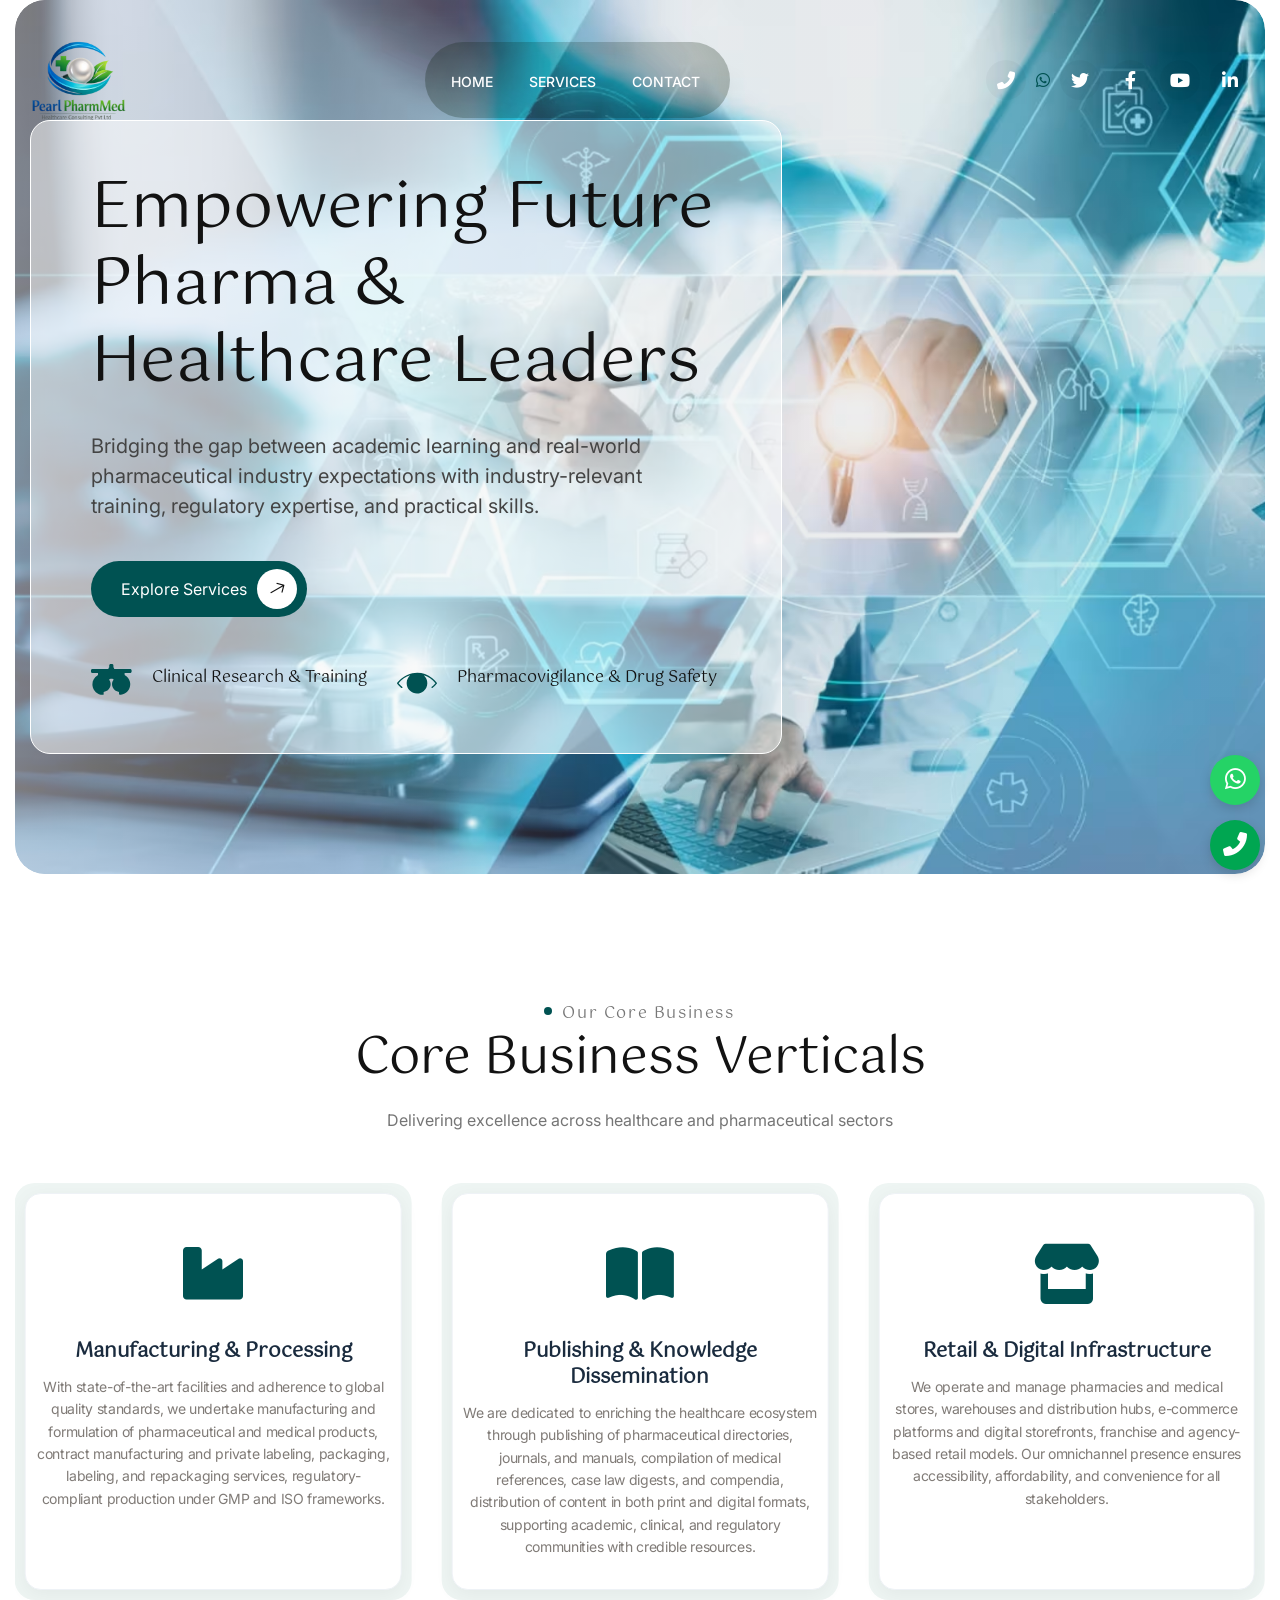
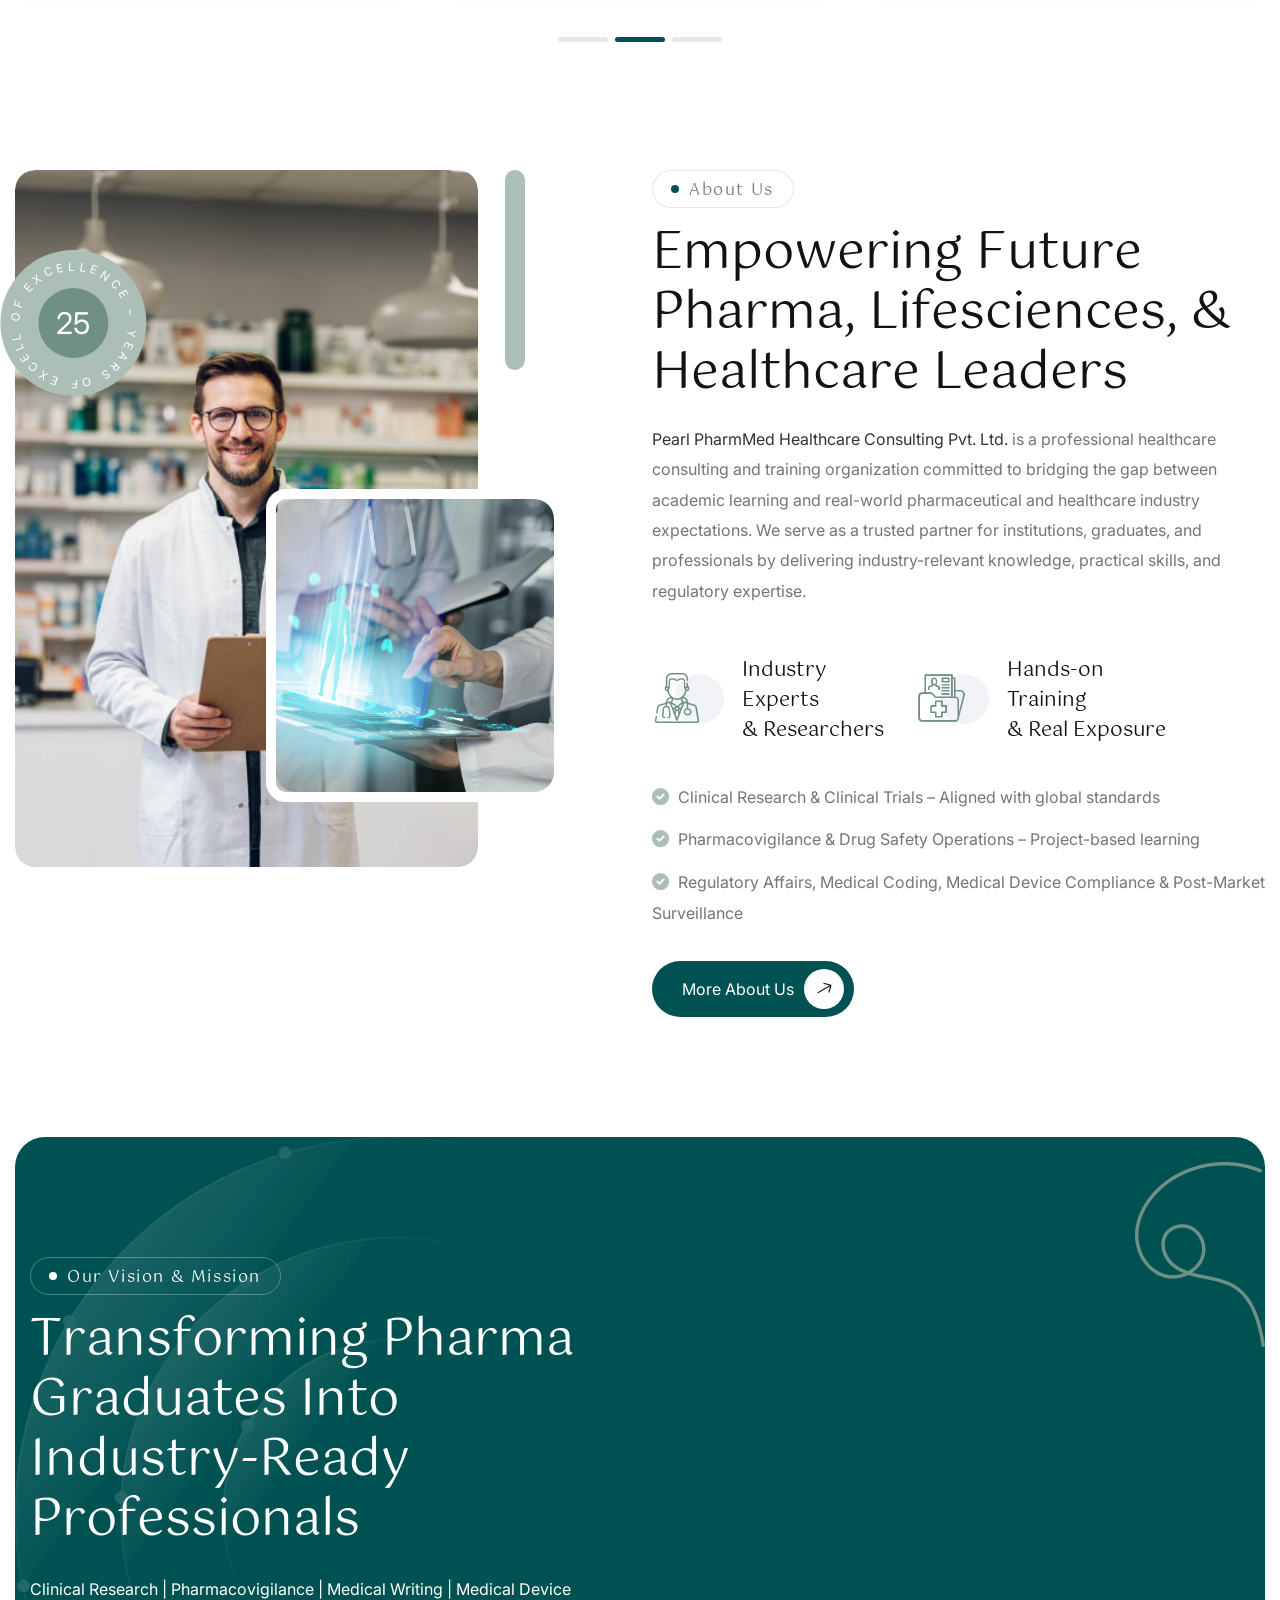
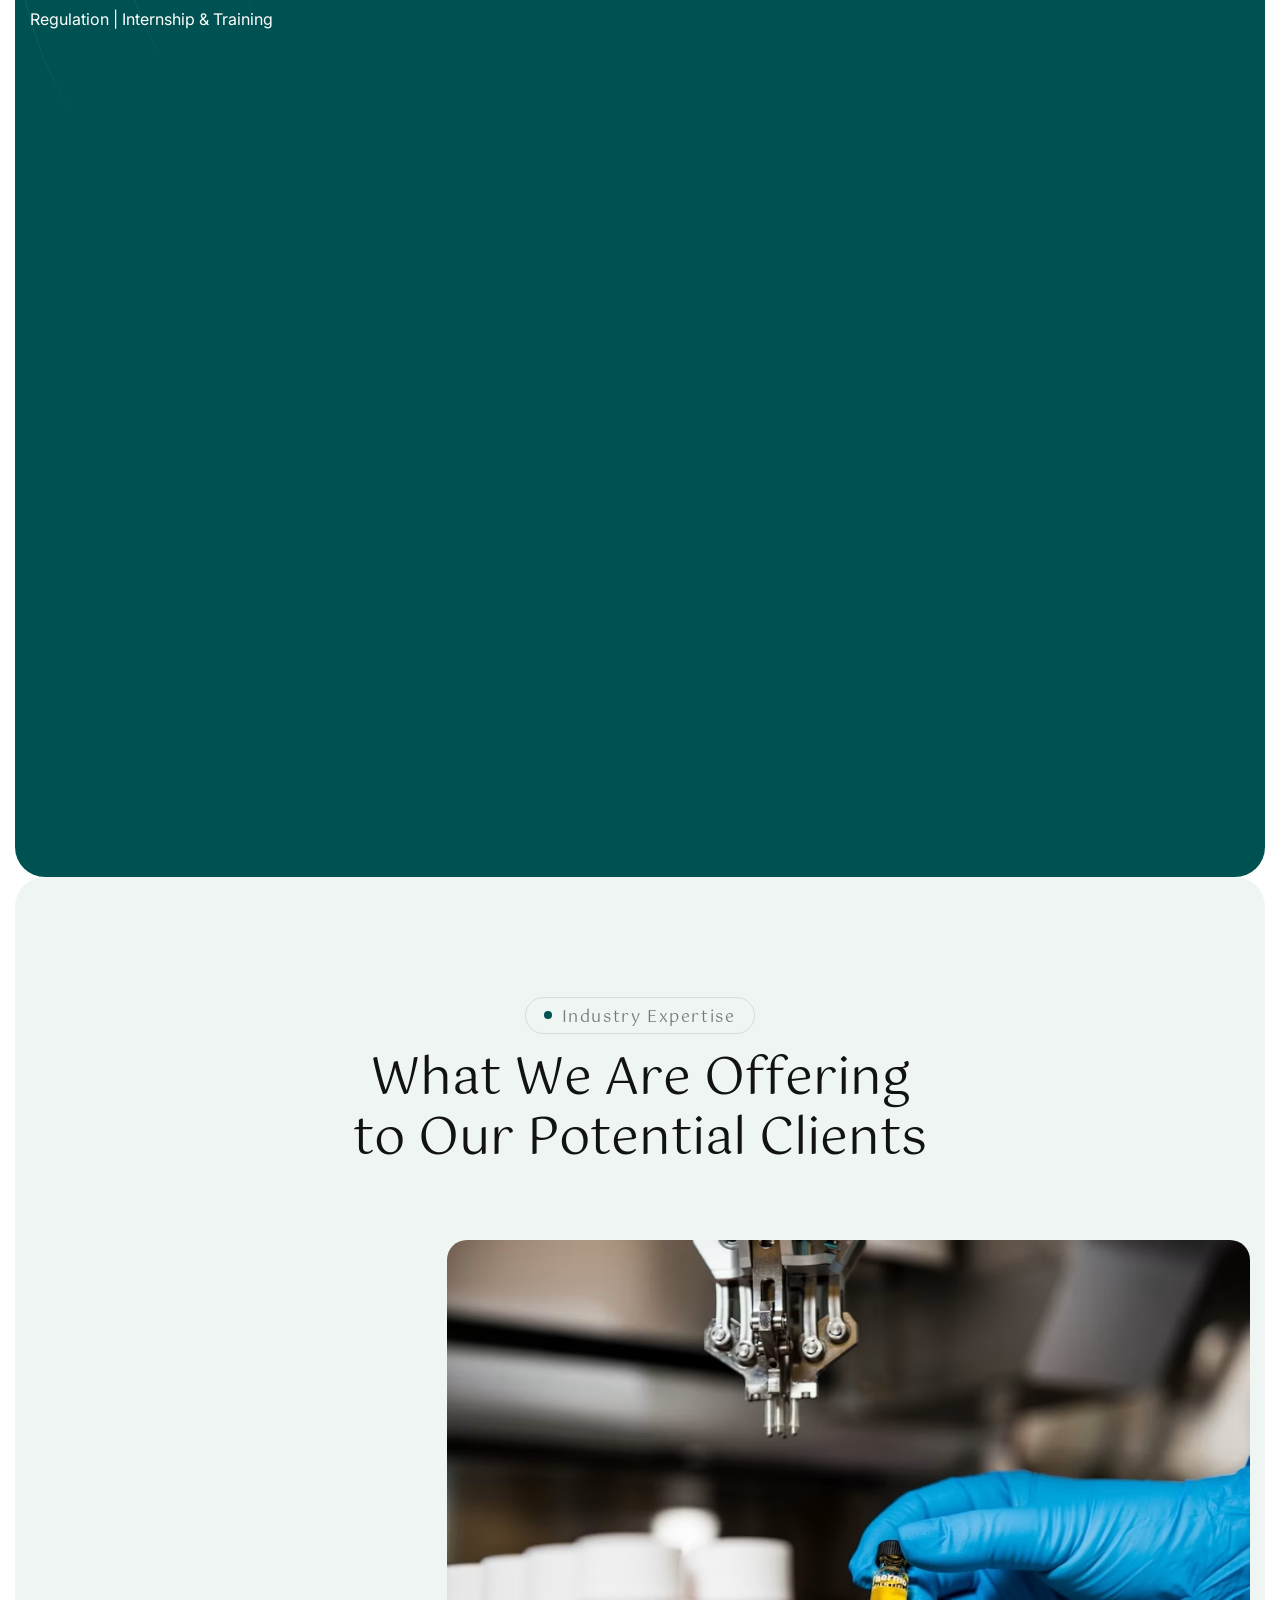
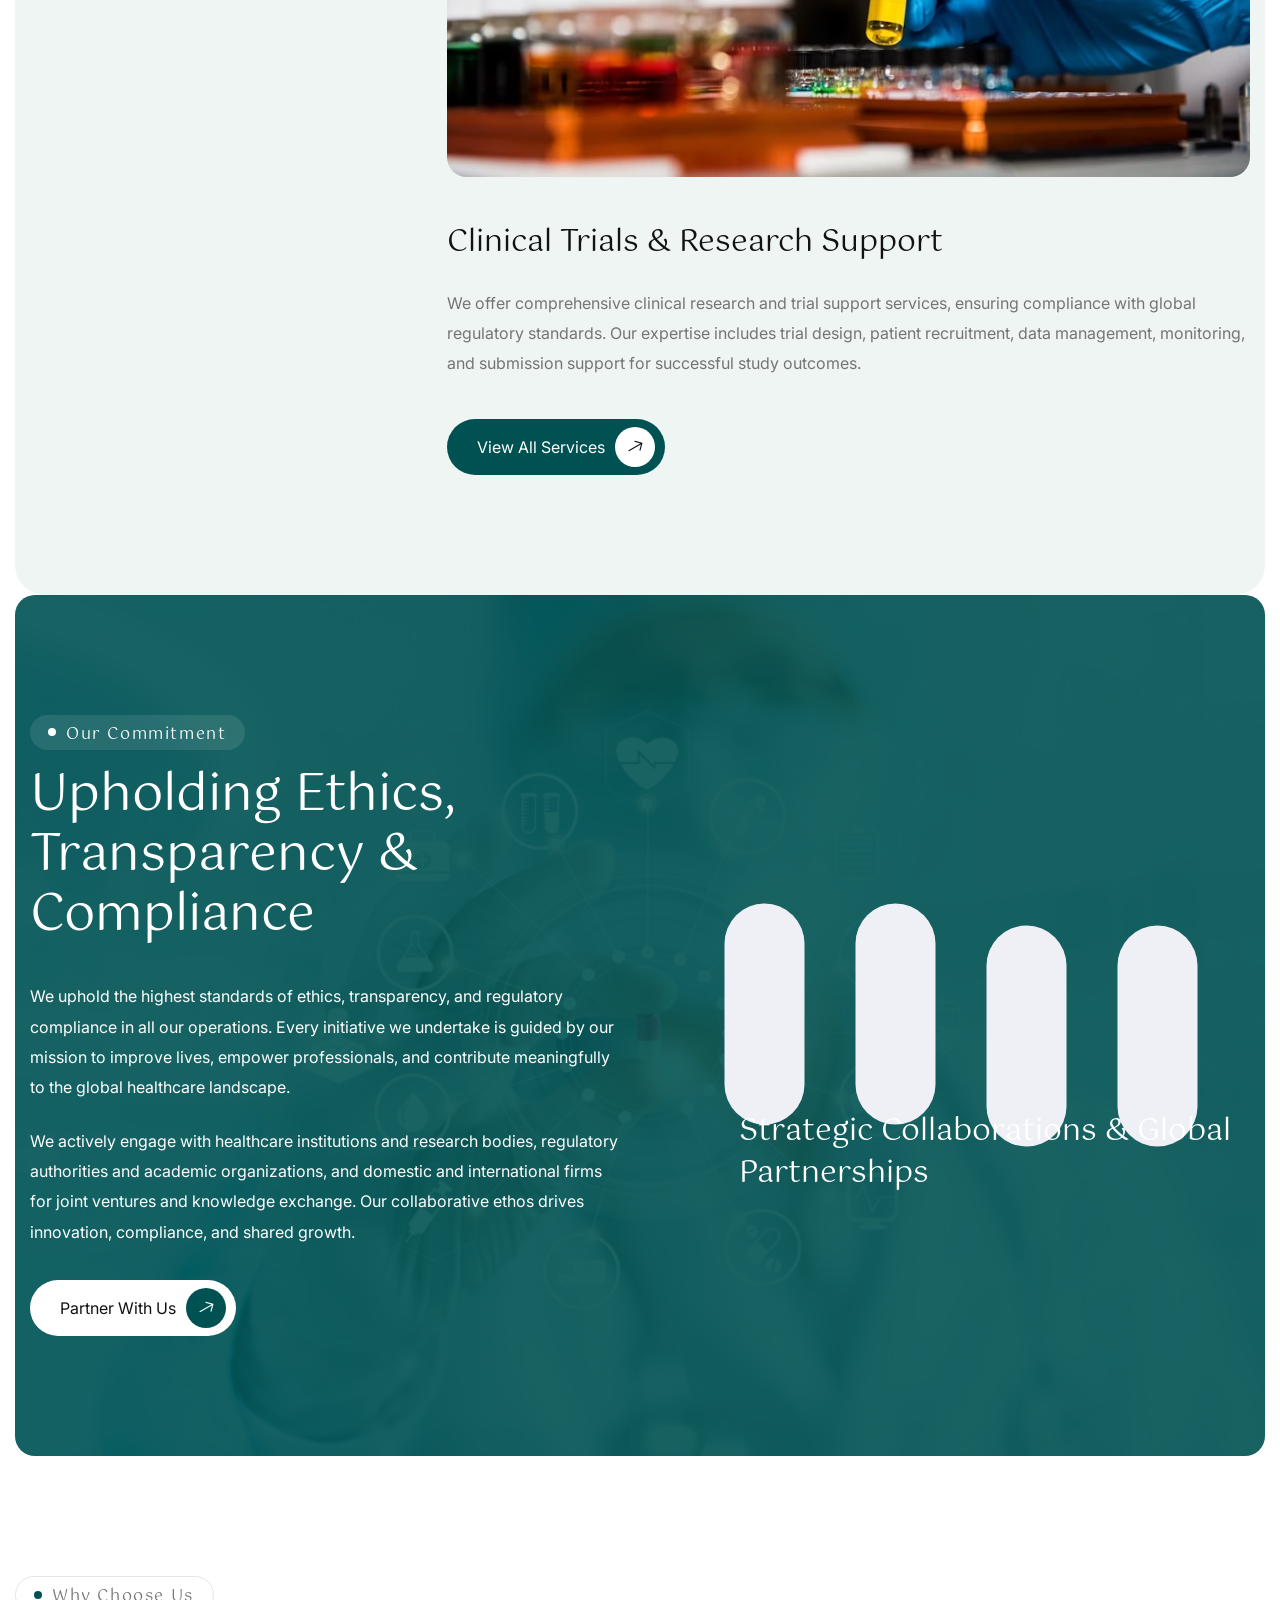
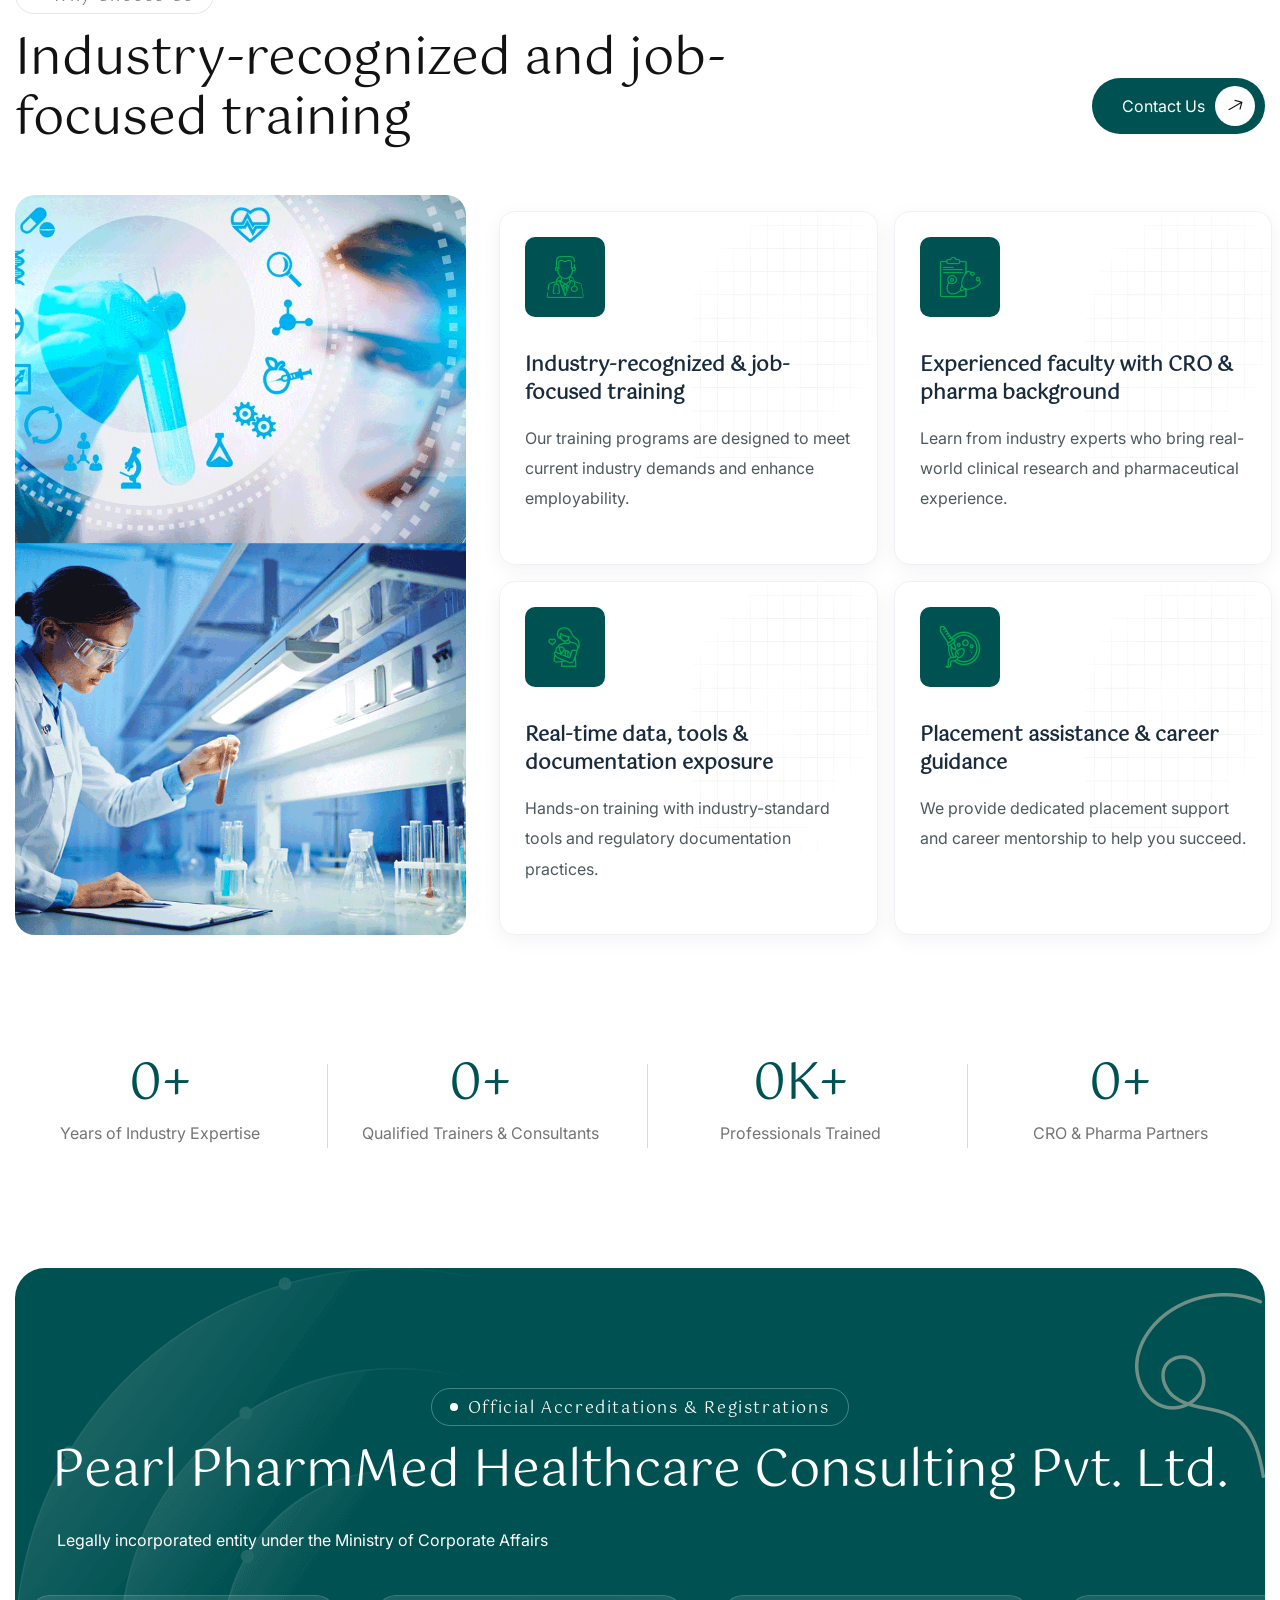
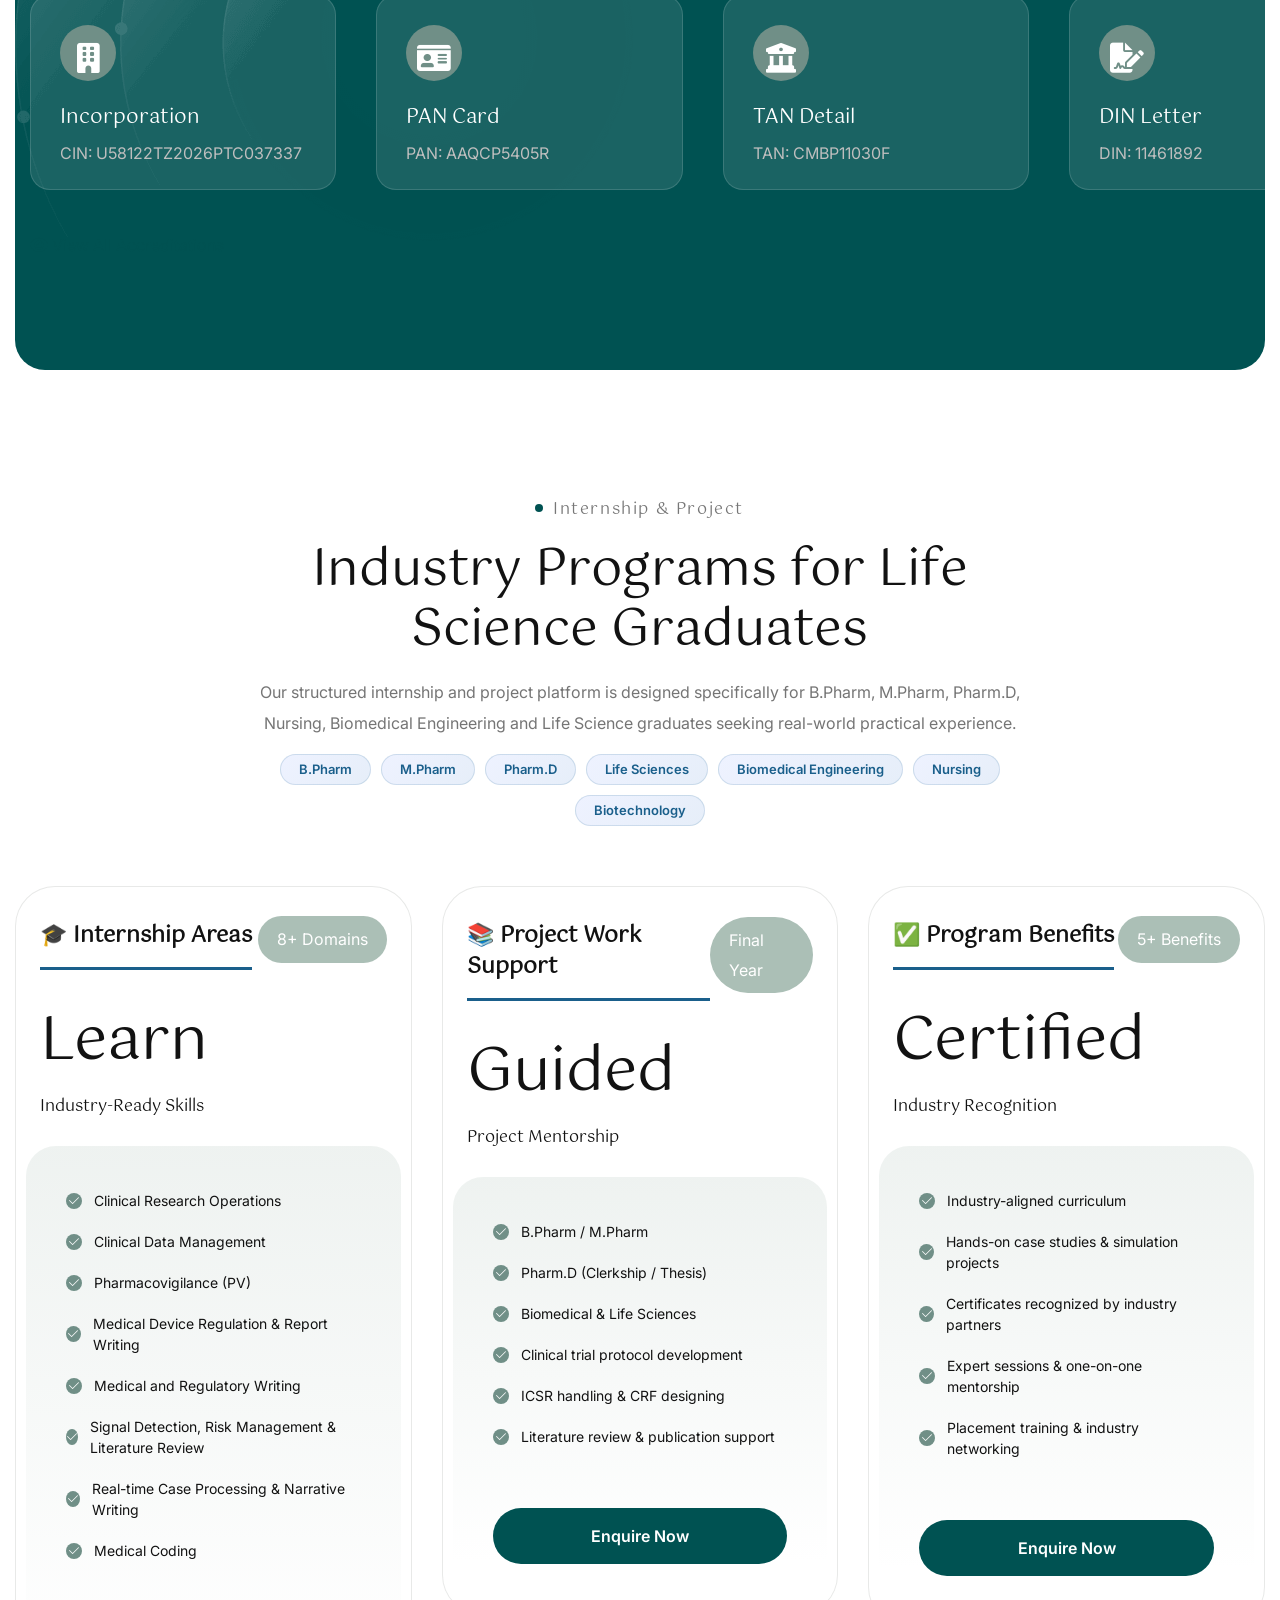
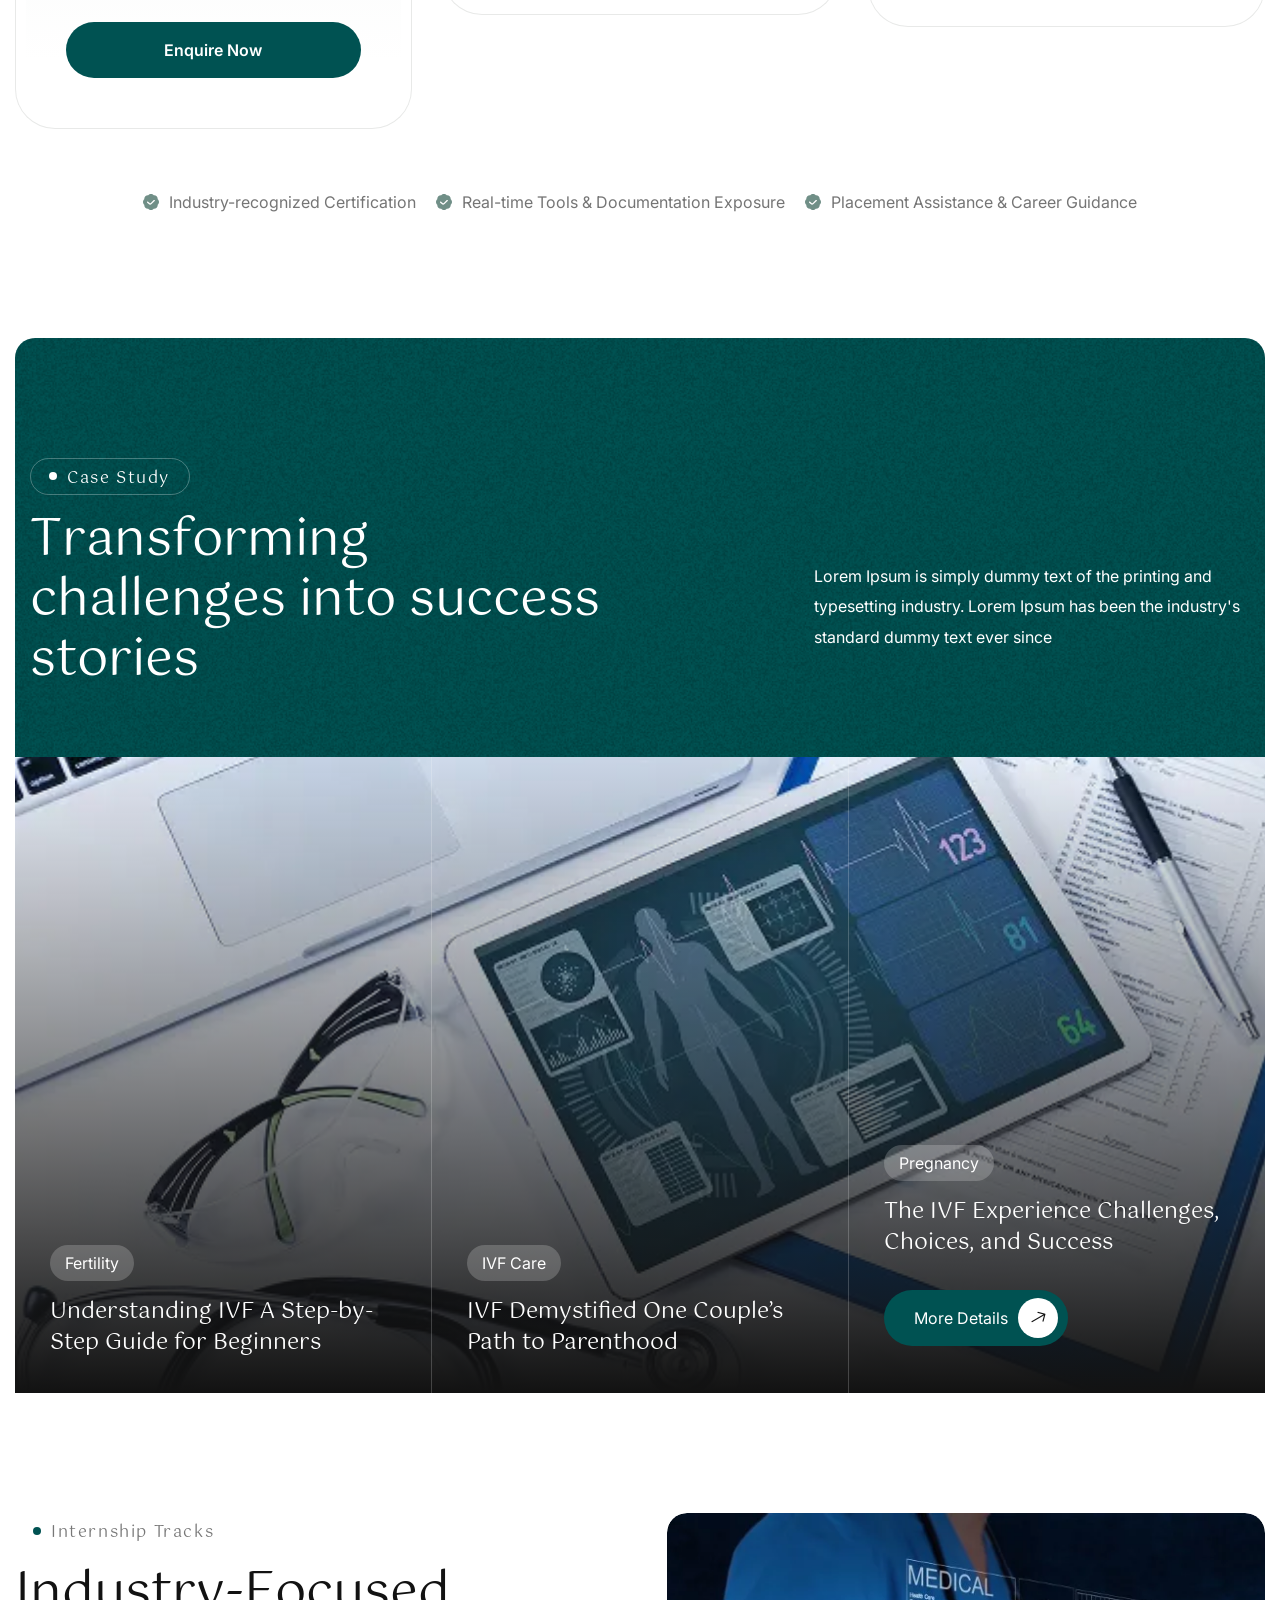
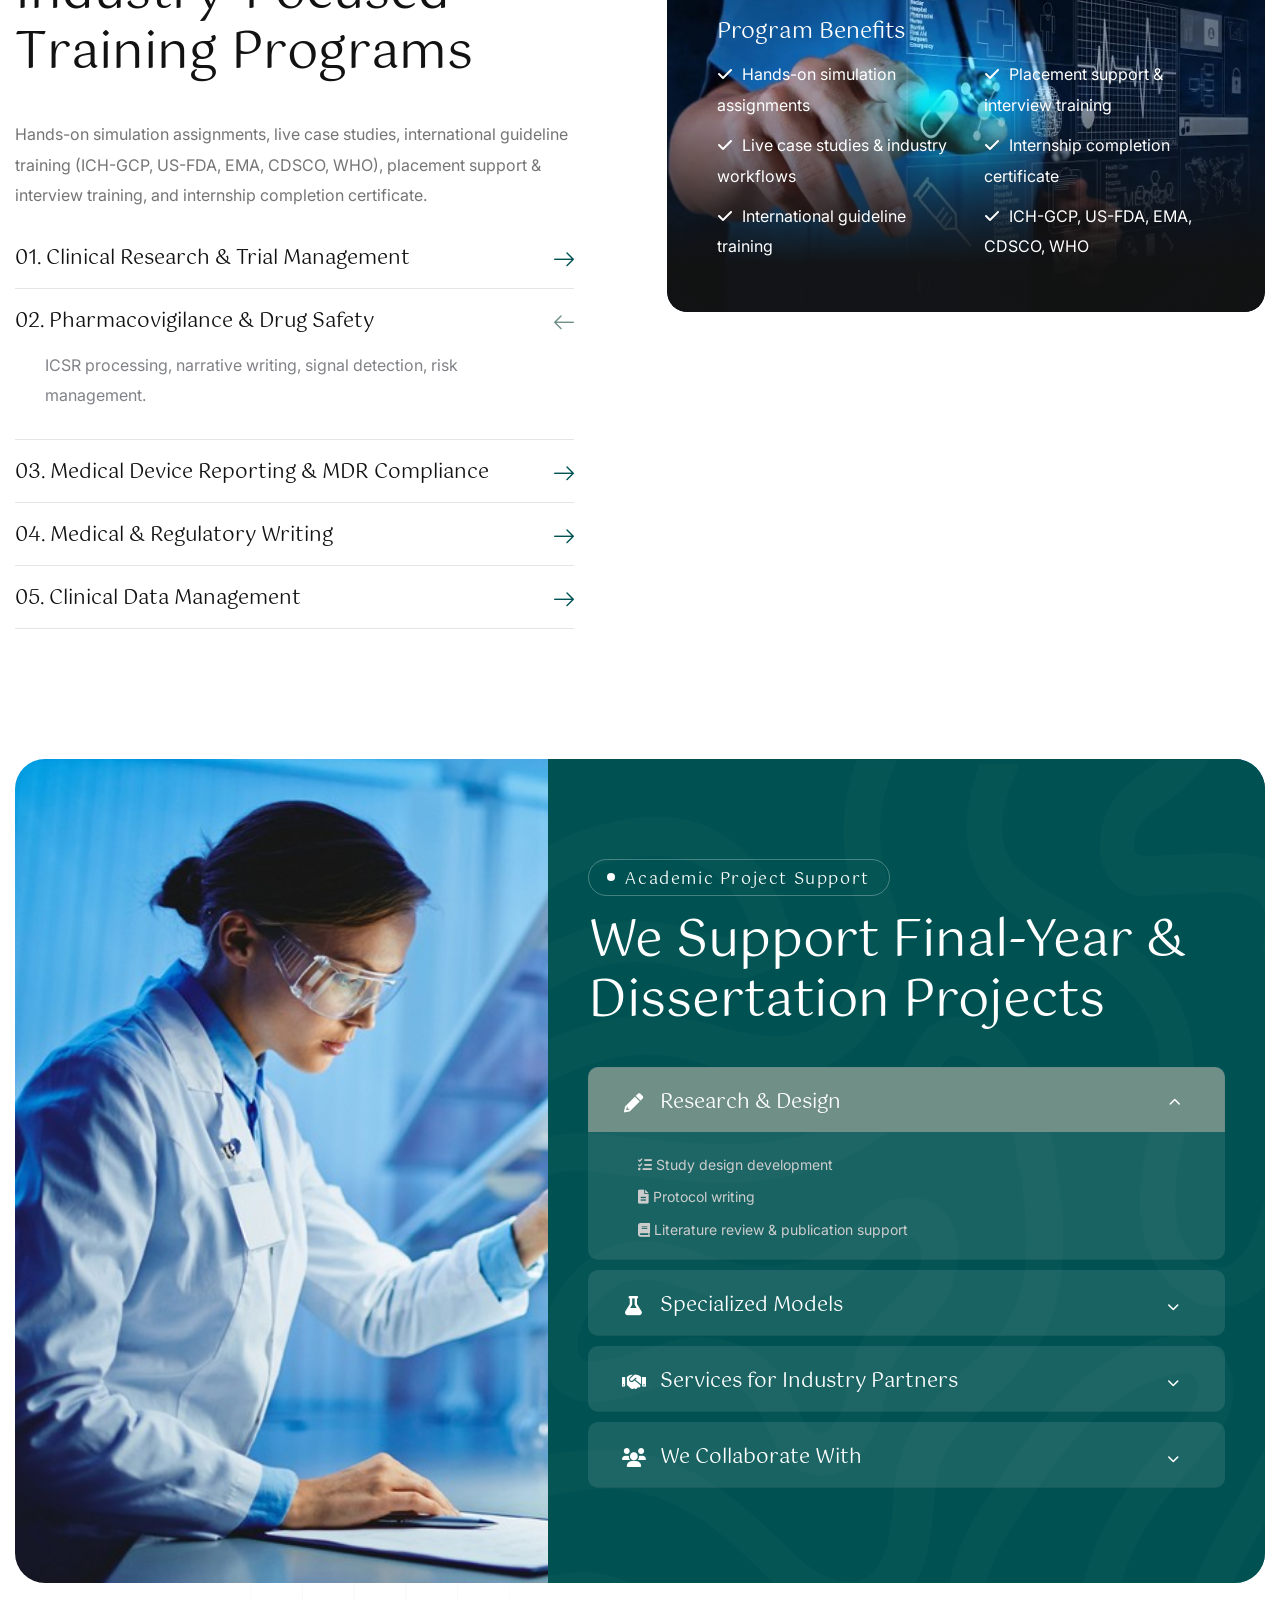
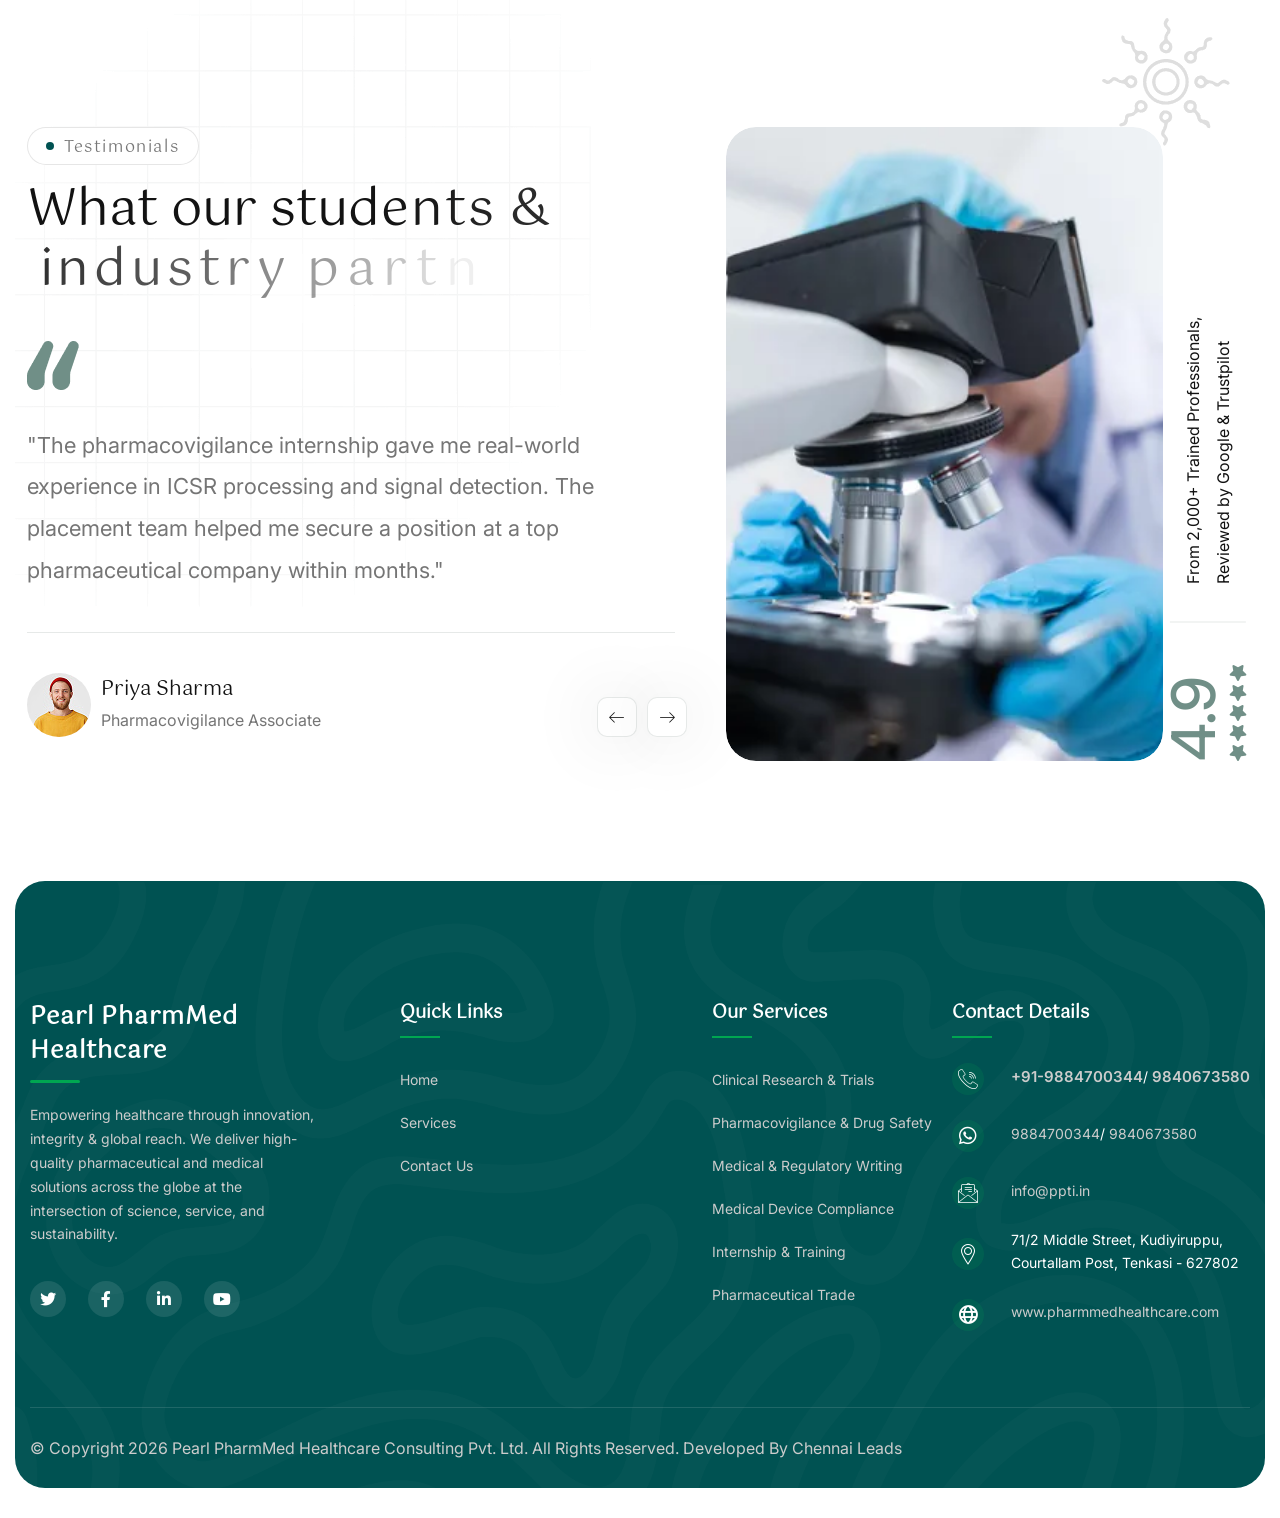
==== commit 38b583a9: "after changes" ====
--- a/index-1.html
+++ b/index-1.html
@@ -330,6 +330,31 @@
             transition: all 0.3s ease;
         }
         /* Hover effect on contact items */
+        /* ===== NOTE OUTSIDE ACCORDION ===== */
+        
+        .faq-note {
+            margin-top: 1.5rem;
+            padding: 0.85rem 1.25rem;
+            background: #f0f6ff;
+            border-radius: 10px;
+            border-left: 4px solid #1b5e9e;
+            color: #1f3348;
+            font-size: 0.95rem;
+            display: flex;
+            align-items: flex-start;
+            gap: 0.75rem;
+        }
+        
+        .faq-note i {
+            color: #1b5e9e;
+            font-size: 1.2rem;
+            margin-top: 0.1rem;
+            flex-shrink: 0;
+        }
+        
+        .faq-note strong {
+            color: #0b2a44;
+        }
         
         .contact-widget .info:hover i {
             background: #00a651;
@@ -501,14 +526,6 @@
             line-height: 1.6;
         }
         
-        .faq-list li:before {
-            content: "•";
-            position: absolute;
-            left: 0;
-            color: #00a651;
-            font-size: 16px;
-        }
-        
         .faq-list.two-columns {
             display: grid;
             grid-template-columns: repeat(2, 1fr);
@@ -517,6 +534,37 @@
         
         .faq-list.two-columns li {
             margin-bottom: 0;
+        }
+        
+        .acc-btn {
+            display: flex;
+            align-items: center;
+            gap: 0.75rem;
+            font-size: 1.1rem;
+            font-weight: 600;
+            color: #0b2a44;
+            padding: 1rem 1.5rem;
+            cursor: pointer;
+            transition: all 0.3s ease;
+            border-radius: 12px;
+            border: 1px solid rgba(27, 94, 158, 0.06);
+        }
+        
+        .acc-btn i:first-child {
+            font-size: 1.2rem;
+            width: 1.8rem;
+            text-align: center;
+            flex-shrink: 0;
+        }
+        
+        .acc-btn .icon {
+            margin-left: auto;
+            transition: transform 0.3s ease;
+            color: #1b5e9e;
+        }
+        
+        .acc-btn.active .icon {
+            transform: rotate(180deg);
         }
         
         .note {
@@ -1113,28 +1161,32 @@
         <!-- start banner-section-two -->
         <section class="banner-section-two">
             <div class="outer-box fix">
-                <div class="bg bg-image"><img src="images/banner/banner2-1.jpg" alt=""></div>
+                <div class="bg bg-image"><img src="images/resource/banner2-1.jpg" alt=""></div>
                 <div class="banner-content">
                     <div class="inner-content">
-                        <div class="h1 banner-title wow fadeInUp" data-wow-delay="200ms">Advanced IVF Care Support.</div>
-                        <div class="text wow fadeInUp" data-wow-delay="400ms">Personalized fertility treatments with world-class specialists, advanced technology, and emotional care at every step.</div>
-                        <a href="page-contact.html" class="theme-btn btn-style-one wow fadeInUp" data-wow-delay="600ms">
+                        <div class="h1 banner-title wow fadeInUp" data-wow-delay="200ms">Empowering Future Pharma & Healthcare Leaders</div>
+                        <div class="text wow fadeInUp" data-wow-delay="400ms">Bridging the gap between academic learning and real-world pharmaceutical industry expectations with industry-relevant training, regulatory expertise, and practical skills.</div>
+                        <a href="page-services.html" class="theme-btn btn-style-one wow fadeInUp" data-wow-delay="600ms">
                             <span class="btn-arrow-left"><i class="fas flaticon-common-right-arrow"></i></span>
-                            <span class="btn-title">Book a Consultation</span>
+                            <span class="btn-title">Explore Services</span>
                             <span class="btn-arrow-right"><i class="fas flaticon-common-right-arrow"></i></span>
                         </a>
                         <div class="feature-box wow fadeInUp" data-wow-delay="800ms">
                             <div class="feature">
                                 <span class="icon">
-                  <svg xmlns="http://www.w3.org/2000/svg" width="41" height="31" viewBox="0 0 41 31" fill="none"><path d="M0 5.95911C0.328125 5.15521 0.91875 4.8845 1.78008 4.89271C6.84141 4.91732 11.9027 4.90911 16.9641 4.90911C17.1281 4.90911 17.3004 4.90911 17.4973 4.90911C17.5465 4.31029 17.3414 3.62122 18.2109 3.48177C18.2109 2.82552 18.2027 2.19388 18.2109 1.56224C18.2191 0.536849 18.7606 0.011849 19.7859 0.00364583C20.1797 0.00364583 20.5816 -0.00455729 20.9754 0.00364583C21.8039 0.0200521 22.3617 0.553255 22.4027 1.38997C22.4191 1.7345 22.4109 2.07904 22.4109 2.42357C22.4109 2.7681 22.4109 3.11263 22.4109 3.48177C23.2641 3.61302 23.0836 4.28568 23.1164 4.90911C23.3051 4.90911 23.4691 4.90911 23.6414 4.90911C28.7274 4.90911 33.8215 4.90911 38.9074 4.90911C40.1215 4.90911 40.6219 5.4013 40.6219 6.60716C40.6219 6.93529 40.6219 7.27161 40.6219 7.59974C40.6137 8.51028 40.0559 9.09271 39.1453 9.10091C37.8656 9.11732 36.5777 9.10091 35.2981 9.10091C34.7566 9.10091 34.2234 9.10091 33.6328 9.10091C33.6328 9.71614 33.6164 10.2904 33.6492 10.8728C33.6574 10.9876 33.8215 11.1107 33.9445 11.1845C36.5039 12.7021 38.1774 14.8923 38.9156 17.7716C40.466 23.8501 36.2168 30.0107 29.9988 30.7243C29.6215 30.7654 29.2359 30.79 28.8504 30.7982C28.2926 30.8064 28.0301 30.5439 28.0301 29.9779C28.0219 29.3216 28.0301 28.6654 28.0301 28.0009C25.0688 27.5825 22.8785 26.106 21.6891 23.3743C20.4914 20.6427 20.918 18.0341 22.6652 15.5322C22.2223 15.2615 21.7957 14.7939 21.3281 14.7365C19.4332 14.515 19.0641 14.6626 18.0387 15.5814C19.7449 18.0013 20.1715 20.6181 18.982 23.3579C17.7926 26.0896 15.6106 27.5661 12.641 27.9927C12.641 28.6243 12.641 29.256 12.641 29.8876C12.641 30.5767 12.4031 30.8064 11.7059 30.7982C6.5461 30.7243 2.05078 26.7376 1.50117 21.6681C1.00898 17.0908 2.80547 13.5962 6.71016 11.1763C6.91524 11.0451 6.99727 10.922 6.98906 10.6759C6.97266 10.1673 6.98086 9.65052 6.98086 9.09271C6.78399 9.09271 6.62813 9.09271 6.47227 9.09271C4.89727 9.09271 3.32227 9.0681 1.75547 9.10091C0.910547 9.12552 0.311719 8.83021 0 8.0181C0 7.33724 0 6.64817 0 5.95911ZM26.5289 12.8743C31.2375 11.5536 35.5852 14.7611 36.2988 19.0185C37.0289 23.399 33.8953 27.5497 29.441 27.9927C29.441 28.4439 29.441 28.895 29.441 29.3872C29.8512 29.3216 30.2285 29.2724 30.6059 29.1986C35.2324 28.288 38.4891 23.563 37.7016 18.9447C37.2012 16.0079 35.659 13.8095 33.0832 12.3329C32.468 11.9802 32.1809 11.488 32.1973 10.7825C32.2137 9.43724 32.2055 8.08372 32.2055 6.73841C32.2055 6.59896 32.2055 6.4595 32.2055 6.32005C30.0809 6.32005 28.0137 6.32005 25.9137 6.32005C25.9137 7.59974 25.9629 8.86302 25.8973 10.1099C25.8399 11.1025 26.2254 11.9556 26.5289 12.8743ZM8.4 6.31185C8.4 6.49232 8.4 6.63177 8.4 6.77942C8.4 8.07552 8.37539 9.37161 8.40821 10.6677C8.43281 11.4962 8.08828 12.0048 7.38281 12.4232C4.26563 14.3017 2.64961 17.0908 2.83008 20.7247C3.01875 24.5638 5.04492 27.238 8.55586 28.772C9.37617 29.1329 10.2457 29.3216 11.1645 29.3626C11.1645 28.8786 11.1645 28.4357 11.1645 28.0009C6.68555 27.5333 3.63399 23.4236 4.27383 19.1825C4.55274 17.3368 5.38945 15.7701 6.79219 14.5478C8.90039 12.7103 11.3531 12.2345 14.1012 12.9072C14.298 12.1935 14.6098 11.5208 14.6508 10.8318C14.741 9.47825 14.6836 8.10833 14.6836 6.74661C14.6836 6.60716 14.6672 6.46771 14.659 6.31185C12.5754 6.31185 10.5164 6.31185 8.4 6.31185ZM18.1945 20.29C18.1863 16.8118 15.3398 13.9736 11.8781 13.99C8.4 14.0064 5.58633 16.8365 5.60274 20.3228C5.61914 23.7927 8.41641 26.59 11.8863 26.59C15.3809 26.59 18.2027 23.7681 18.1945 20.29ZM22.4027 20.29C22.4027 23.7681 25.2164 26.59 28.7027 26.59C32.1727 26.59 34.9781 23.7927 34.9945 20.3228C35.0109 16.8447 32.1973 14.0064 28.7191 13.99C25.2574 13.9736 22.4109 16.82 22.4027 20.29ZM18.9246 4.92552C18.9246 6.31185 18.9246 7.68177 18.9246 9.0681C19.8598 9.0681 20.7621 9.0681 21.6809 9.0681C21.6809 7.67357 21.6809 6.31185 21.6809 4.92552C20.7703 4.92552 19.8762 4.92552 18.9246 4.92552ZM16.0453 9.11732C16.2832 10.6513 15.9633 12.0622 15.3563 13.3747C15.9469 13.7767 16.4801 14.1376 17.0379 14.515C17.366 14.2689 17.7188 14.0146 18.0633 13.7439C18.1371 13.6865 18.1945 13.5716 18.1945 13.4814C18.2027 12.497 18.2027 11.5044 18.2027 10.5118C17.325 10.3724 17.5547 9.66692 17.4973 9.11732C17.0215 9.11732 16.5867 9.11732 16.0453 9.11732ZM22.534 10.5775C22.493 10.5611 22.452 10.5529 22.4027 10.5365C22.4027 11.5126 22.4027 12.4888 22.4109 13.4568C22.4109 13.547 22.4684 13.67 22.534 13.7193C22.8785 13.9982 23.2395 14.2607 23.5676 14.4986C24.1418 14.113 24.675 13.7521 25.2574 13.3501C24.6094 12.0294 24.3551 10.6103 24.5438 9.10911C24.027 9.10911 23.584 9.10911 23.1246 9.10911C23.1082 9.41263 23.1574 9.70794 23.0672 9.94583C22.9606 10.2001 22.7145 10.3806 22.534 10.5775ZM6.96446 6.33646C5.10234 6.33646 3.25664 6.33646 1.43555 6.33646C1.43555 6.81224 1.43555 7.2388 1.43555 7.67357C3.29766 7.67357 5.11875 7.67357 6.96446 7.67357C6.96446 7.21419 6.96446 6.77122 6.96446 6.33646ZM39.1781 6.32005C37.2996 6.32005 35.4703 6.32005 33.641 6.32005C33.641 6.78763 33.641 7.2306 33.641 7.66536C35.5031 7.66536 37.3406 7.66536 39.1781 7.66536C39.1781 7.19778 39.1781 6.77122 39.1781 6.32005ZM19.6055 13.2763C20.0813 13.2763 20.5242 13.2763 20.9672 13.2763C20.9672 12.3411 20.9672 11.4224 20.9672 10.5201C20.4914 10.5201 20.0566 10.5201 19.6055 10.5201C19.6055 11.447 19.6055 12.3411 19.6055 13.2763ZM19.6219 1.41458C19.6219 2.13646 19.6219 2.80091 19.6219 3.46536C20.0895 3.46536 20.5324 3.46536 20.9836 3.46536C20.9836 2.7681 20.9836 2.10365 20.9836 1.41458C20.5242 1.41458 20.0813 1.41458 19.6219 1.41458ZM16.1191 7.66536C16.6031 7.66536 17.0379 7.66536 17.4727 7.66536C17.4727 7.19778 17.4727 6.75482 17.4727 6.32005C16.9969 6.32005 16.5621 6.32005 16.1191 6.32005C16.1191 6.77943 16.1191 7.21419 16.1191 7.66536ZM24.4699 7.67357C24.4699 7.18138 24.4699 6.74661 24.4699 6.32005C23.9941 6.32005 23.5594 6.32005 23.1328 6.32005C23.1328 6.79583 23.1328 7.2306 23.1328 7.67357C23.5922 7.67357 24.027 7.67357 24.4699 7.67357Z" fill="#005252"></path><path d="M12.0339 25.1955C9.41709 25.3185 7.12841 23.1775 6.99716 20.4787C6.86591 17.8701 9.01513 15.5076 11.6237 15.4009C14.3718 15.2861 16.6851 17.3779 16.7999 20.0931C16.9147 22.8084 14.7983 25.0724 12.0339 25.1955ZM11.9108 16.8037C9.9913 16.7955 8.41631 18.3377 8.3999 20.249C8.38349 22.1849 9.94209 23.7763 11.8616 23.7927C13.7894 23.8091 15.3808 22.2423 15.389 20.3146C15.3972 18.3705 13.855 16.8119 11.9108 16.8037Z" fill="#005252"></path><path d="M28.6864 15.4009C31.3935 15.3927 33.6165 17.6157 33.6083 20.3146C33.6001 22.997 31.3771 25.2118 28.6946 25.2036C26.004 25.1954 23.7974 22.9888 23.7974 20.3064C23.7974 17.6157 26.004 15.4009 28.6864 15.4009ZM25.2083 20.29C25.2001 22.2259 26.7669 23.8009 28.7028 23.8009C30.6142 23.8009 32.1892 22.2341 32.1974 20.331C32.2056 18.3868 30.6634 16.82 28.7192 16.8118C26.7833 16.7954 25.2165 18.3458 25.2083 20.29Z" fill="#005252"></path></svg>
-                </span>
-                                <div class="h6 title">Optometry Services</div>
+                                        <svg xmlns="http://www.w3.org/2000/svg" width="41" height="31" viewBox="0 0 41 31" fill="none">
+                                            <path d="M0 5.95911C0.328125 5.15521 0.91875 4.8845 1.78008 4.89271C6.84141 4.91732 11.9027 4.90911 16.9641 4.90911C17.1281 4.90911 17.3004 4.90911 17.4973 4.90911C17.5465 4.31029 17.3414 3.62122 18.2109 3.48177C18.2109 2.82552 18.2027 2.19388 18.2109 1.56224C18.2191 0.536849 18.7606 0.011849 19.7859 0.00364583C20.1797 0.00364583 20.5816 -0.00455729 20.9754 0.00364583C21.8039 0.0200521 22.3617 0.553255 22.4027 1.38997C22.4191 1.7345 22.4109 2.07904 22.4109 2.42357C22.4109 2.7681 22.4109 3.11263 22.4109 3.48177C23.2641 3.61302 23.0836 4.28568 23.1164 4.90911C23.3051 4.90911 23.4691 4.90911 23.6414 4.90911C28.7274 4.90911 33.8215 4.90911 38.9074 4.90911C40.1215 4.90911 40.6219 5.4013 40.6219 6.60716C40.6219 6.93529 40.6219 7.27161 40.6219 7.59974C40.6137 8.51028 40.0559 9.09271 39.1453 9.10091C37.8656 9.11732 36.5777 9.10091 35.2981 9.10091C34.7566 9.10091 34.2234 9.10091 33.6328 9.10091C33.6328 9.71614 33.6164 10.2904 33.6492 10.8728C33.6574 10.9876 33.8215 11.1107 33.9445 11.1845C36.5039 12.7021 38.1774 14.8923 38.9156 17.7716C40.466 23.8501 36.2168 30.0107 29.9988 30.7243C29.6215 30.7654 29.2359 30.79 28.8504 30.7982C28.2926 30.8064 28.0301 30.5439 28.0301 29.9779C28.0219 29.3216 28.0301 28.6654 28.0301 28.0009C25.0688 27.5825 22.8785 26.106 21.6891 23.3743C20.4914 20.6427 20.918 18.0341 22.6652 15.5322C22.2223 15.2615 21.7957 14.7939 21.3281 14.7365C19.4332 14.515 19.0641 14.6626 18.0387 15.5814C19.7449 18.0013 20.1715 20.6181 18.982 23.3579C17.7926 26.0896 15.6106 27.5661 12.641 27.9927C12.641 28.6243 12.641 29.256 12.641 29.8876C12.641 30.5767 12.4031 30.8064 11.7059 30.7982C6.5461 30.7243 2.05078 26.7376 1.50117 21.6681C1.00898 17.0908 2.80547 13.5962 6.71016 11.1763C6.91524 11.0451 6.99727 10.922 6.98906 10.6759C6.97266 10.1673 6.98086 9.65052 6.98086 9.09271C6.78399 9.09271 6.62813 9.09271 6.47227 9.09271C4.89727 9.09271 3.32227 9.0681 1.75547 9.10091C0.910547 9.12552 0.311719 8.83021 0 8.0181C0 7.33724 0 6.64817 0 5.95911Z" fill="#005252"></path>
+                                        </svg>
+                                    </span>
+                                <div class="h6 title">Clinical Research & Training</div>
                             </div>
                             <div class="feature">
                                 <span class="icon">
-                  <svg xmlns="http://www.w3.org/2000/svg" width="40" height="28" viewBox="0 0 40 28" fill="none"><path d="M39.973 17.4482C38.7425 19.1134 37.2741 20.5408 35.6827 21.8369C35.2972 22.1486 34.8788 22.1322 34.6163 21.8041C34.362 21.4841 34.4195 21.0904 34.805 20.7787C36.1011 19.7123 37.3152 18.5556 38.4226 17.2103C35.248 13.5271 31.4171 10.8447 26.7577 9.34352C29.0874 11.5173 30.3671 14.1588 30.3179 17.3662C30.2687 20.5736 28.9726 23.215 26.5034 25.2412C22.4019 28.588 16.5202 28.3009 12.755 24.5767C10.614 22.4603 9.58039 19.8599 9.68703 16.8412C9.79367 13.8388 11.0569 11.3779 13.2472 9.34352C8.58781 10.8283 4.75695 13.5189 1.57413 17.2103C2.57492 18.4408 3.66593 19.5072 4.84718 20.4916C5.00304 20.6228 5.17531 20.7541 5.32296 20.9017C5.58546 21.1642 5.60187 21.5498 5.37218 21.8205C5.1507 22.0912 4.75695 22.1568 4.46163 21.9435C4.14992 21.7138 3.82999 21.4759 3.55929 21.197C2.48468 20.106 1.41007 19.015 0.368274 17.8912C-0.14032 17.3416 -0.107507 17.1283 0.376477 16.5377C3.0589 13.2236 6.30734 10.6068 10.2448 8.97438C19.2191 5.24195 27.5945 6.49703 35.3218 12.3048C37.0937 13.6338 38.6359 15.217 39.9812 16.9806C39.973 17.1365 39.973 17.2923 39.973 17.4482ZM19.9819 8.26891C15.0519 8.27711 11.0241 12.313 11.0323 17.2349C11.0405 22.165 15.0765 26.1845 19.9984 26.1845C24.9284 26.1845 28.9562 22.1404 28.948 17.2185C28.948 12.2884 24.9038 8.2525 19.9819 8.26891Z" fill="#005252"></path><path d="M7.03735 7.88336C6.68462 7.27633 6.34009 6.6775 6.00376 6.07867C5.74946 5.6275 5.82329 5.23375 6.18423 5.02867C6.54516 4.81539 6.93071 4.95484 7.19321 5.38961C7.53774 5.98023 7.88227 6.57906 8.20219 7.12867C9.76899 6.45601 11.303 5.80797 12.8862 5.12711C12.8124 4.83179 12.7221 4.47086 12.6237 4.11812C12.5088 3.69156 12.3858 3.265 12.2791 2.83843C12.1397 2.31343 12.312 1.93609 12.7221 1.82945C13.1487 1.72281 13.4604 1.94429 13.6081 2.46929C13.7885 3.11734 13.9608 3.77359 14.1413 4.42164C14.1741 4.54468 14.2151 4.66773 14.2397 4.73336C15.9213 4.50367 17.5784 4.28218 19.2846 4.0525C19.2846 3.98687 19.301 3.84742 19.301 3.71617C19.301 2.7564 19.301 1.78843 19.301 0.828669C19.301 0.320076 19.5635 0.00835716 19.9819 0.000154034C20.4166 -0.00804909 20.6873 0.311873 20.6873 0.845076C20.6873 1.79664 20.6873 2.74 20.6873 3.69156C20.6873 3.83101 20.6873 3.97047 20.6873 4.0607C22.3936 4.29039 24.0424 4.51187 25.7569 4.74156C25.9291 4.11812 26.1178 3.42086 26.3065 2.72359C26.3475 2.58414 26.3721 2.44468 26.4131 2.31343C26.5526 1.91968 26.8971 1.73101 27.2745 1.83765C27.6272 1.93609 27.8323 2.27242 27.7338 2.66617C27.5452 3.42086 27.3401 4.17554 27.1432 4.93023C27.1186 5.01226 27.1104 5.1025 27.1022 5.14351C28.669 5.80797 30.203 6.46422 31.7862 7.13687C32.0979 6.60367 32.426 6.00484 32.787 5.42242C32.8936 5.25015 33.0659 5.06968 33.2545 4.98765C33.517 4.87281 33.7959 4.95484 33.9846 5.19273C34.1815 5.44703 34.1815 5.72593 34.0338 5.99664C33.6811 6.62828 33.312 7.25172 32.951 7.88336C33.5745 8.31812 34.1897 8.73648 34.7885 9.17125C35.0674 9.36812 35.1823 9.67164 35.0264 9.95875C34.9198 10.1556 34.6737 10.3443 34.4522 10.4017C34.2799 10.4427 34.0338 10.3033 33.8616 10.1884C32.951 9.62242 32.0733 8.98258 31.1299 8.45758C27.0448 6.18531 22.6643 5.19273 18.0049 5.61109C13.7475 5.98843 9.91665 7.51422 6.43852 9.97515C6.34009 10.0408 6.24985 10.1146 6.15141 10.1802C5.67563 10.5166 5.28188 10.4919 5.02759 10.1228C4.7897 9.77007 4.89634 9.37632 5.3393 9.06461C5.88891 8.67086 6.44673 8.29351 7.03735 7.88336Z" fill="#005252"></path><path d="M26.2244 17.2103C26.1998 20.5244 23.6568 23.1822 20.2607 23.4119C17.1518 23.6251 14.2479 21.197 13.8377 18.0306C13.2717 13.7158 17.2256 10.172 21.4666 11.1974C22.1064 11.3533 22.2869 11.8783 21.885 12.4033C21.1713 13.3302 21.2041 14.4705 21.9752 15.2333C22.7463 15.9962 23.8783 16.0291 24.8053 15.3072C25.3303 14.9052 25.8635 15.0857 26.0029 15.7419C26.1014 16.2341 26.1588 16.7181 26.2244 17.2103ZM24.7807 16.9642C23.3615 17.4482 22.0736 17.2595 21.0154 16.2095C19.949 15.1431 19.7522 13.847 20.2443 12.4443C18.6119 12.1818 16.5857 13.3384 15.7244 14.9873C14.7564 16.8494 15.0764 19.0642 16.5283 20.5736C17.9475 22.0501 20.1541 22.4603 22.0162 21.5908C23.7963 20.7623 24.9939 18.7935 24.7807 16.9642Z" fill="#005252"></path></svg>
-                </span>
-                                <div class="h6 title">Prescription Glasses</div>
+                                        <svg xmlns="http://www.w3.org/2000/svg" width="40" height="28" viewBox="0 0 40 28" fill="none">
+                                            <path d="M39.973 17.4482C38.7425 19.1134 37.2741 20.5408 35.6827 21.8369C35.2972 22.1486 34.8788 22.1322 34.6163 21.8041C34.362 21.4841 34.4195 21.0904 34.805 20.7787C36.1011 19.7123 37.3152 18.5556 38.4226 17.2103C35.248 13.5271 31.4171 10.8447 26.7577 9.34352C29.0874 11.5173 30.3671 14.1588 30.3179 17.3662C30.2687 20.5736 28.9726 23.215 26.5034 25.2412C22.4019 28.588 16.5202 28.3009 12.755 24.5767C10.614 22.4603 9.58039 19.8599 9.68703 16.8412C9.79367 13.8388 11.0569 11.3779 13.2472 9.34352C8.58781 10.8283 4.75695 13.5189 1.57413 17.2103C2.57492 18.4408 3.66593 19.5072 4.84718 20.4916C5.00304 20.6228 5.17531 20.7541 5.32296 20.9017C5.58546 21.1642 5.60187 21.5498 5.37218 21.8205C5.1507 22.0912 4.75695 22.1568 4.46163 21.9435C4.14992 21.7138 3.82999 21.4759 3.55929 21.197C2.48468 20.106 1.41007 19.015 0.368274 17.8912C-0.14032 17.3416 -0.107507 17.1283 0.376477 16.5377C3.0589 13.2236 6.30734 10.6068 10.2448 8.97438C19.2191 5.24195 27.5945 6.49703 35.3218 12.3048C37.0937 13.6338 38.6359 15.217 39.9812 16.9806C39.973 17.1365 39.973 17.2923 39.973 17.4482Z" fill="#005252"></path>
+                                        </svg>
+                                    </span>
+                                <div class="h6 title">Pharmacovigilance & Drug Safety</div>
                             </div>
                         </div>
                     </div>
@@ -1393,19 +1445,7 @@
                                         </div>
                                     </div>
                                 </div>
-                                <div class="bottom-box">
-                                    <div class="inner-box">
-                                        <span>4.9</span>
-                                        <div class="rating">
-                                            <i class="fa-solid fa-star"></i>
-                                            <i class="fa-solid fa-star"></i>
-                                            <i class="fa-solid fa-star"></i>
-                                            <i class="fa-solid fa-star"></i>
-                                            <i class="fa-solid fa-star"></i>
-                                        </div>
-                                        <span>Trusted by 2,000+ Professionals</span>
-                                    </div>
-                                </div>
+
                             </div>
                         </div>
                         <div class="image-column col-xl-5">
@@ -1418,82 +1458,7 @@
             </div>
         </section>
         <!-- start marquee-section -->
-        <section class="marquee-section fix section-padding pt-0">
-            <div class="marquee one">
-                <div class="marquee-group">
-                    <div class="text" data-text="Clinical Trials & Research Support">Clinical Trials & Research Support</div>
-                    <span class="text divider">
-                <svg xmlns="http://www.w3.org/2000/svg" width="40" height="40" viewBox="0 0 40 40" fill="none"><path fill-rule="evenodd" clip-rule="evenodd" d="M19.471 0.371832C19.5364 0.151832 19.7393 0 19.9694 0C20.1995 0 20.4024 0.151832 20.4679 0.371832C20.4679 0.371832 21.3801 3.42833 22.3579 6.70666C23.916 11.9296 28.0036 16.0153 33.229 17.5726C36.5089 18.5499 39.5668 19.4618 39.5668 19.4618C39.7869 19.5272 39.9388 19.73 39.9388 19.96C39.9388 20.19 39.7869 20.3927 39.5668 20.4582C39.5668 20.4582 36.5089 21.37 33.229 22.3474C28.0036 23.9047 23.916 27.9903 22.3579 33.2133C21.3801 36.4916 20.4679 39.5481 20.4679 39.5481C20.4024 39.7681 20.1995 39.9199 19.9694 39.9199C19.7393 39.9199 19.5364 39.7681 19.471 39.5481C19.471 39.5481 18.5587 36.4916 17.5809 33.2133C16.0228 27.9903 11.9352 23.9047 6.70982 22.3474C3.42995 21.37 0.372008 20.4582 0.372008 20.4582C0.15189 20.3927 0 20.19 0 19.96C0 19.73 0.15189 19.5272 0.372008 19.4618C0.372008 19.4618 3.42995 18.5499 6.70982 17.5726C11.9352 16.0153 16.0228 11.9296 17.5809 6.70666C18.5587 3.42833 19.471 0.371832 19.471 0.371832Z" fill="#121212"></path></svg>
-            </span>
-                    <div class="text" data-text="Pharmaceutical Trade & Distribution">Pharmaceutical Trade & Distribution</div>
-                    <span class="text divider">
-                <svg xmlns="http://www.w3.org/2000/svg" width="40" height="40" viewBox="0 0 40 40" fill="none"><path fill-rule="evenodd" clip-rule="evenodd" d="M19.471 0.371832C19.5364 0.151832 19.7393 0 19.9694 0C20.1995 0 20.4024 0.151832 20.4679 0.371832C20.4679 0.371832 21.3801 3.42833 22.3579 6.70666C23.916 11.9296 28.0036 16.0153 33.229 17.5726C36.5089 18.5499 39.5668 19.4618 39.5668 19.4618C39.7869 19.5272 39.9388 19.73 39.9388 19.96C39.9388 20.19 39.7869 20.3927 39.5668 20.4582C39.5668 20.4582 36.5089 21.37 33.229 22.3474C28.0036 23.9047 23.916 27.9903 22.3579 33.2133C21.3801 36.4916 20.4679 39.5481 20.4679 39.5481C20.4024 39.7681 20.1995 39.9199 19.9694 39.9199C19.7393 39.9199 19.5364 39.7681 19.471 39.5481C19.471 39.5481 18.5587 36.4916 17.5809 33.2133C16.0228 27.9903 11.9352 23.9047 6.70982 22.3474C3.42995 21.37 0.372008 20.4582 0.372008 20.4582C0.15189 20.3927 0 20.19 0 19.96C0 19.73 0.15189 19.5272 0.372008 19.4618C0.372008 19.4618 3.42995 18.5499 6.70982 17.5726C11.9352 16.0153 16.0228 11.9296 17.5809 6.70666C18.5587 3.42833 19.471 0.371832 19.471 0.371832Z" fill="#121212"></path></svg>
-            </span>
-                    <div class="text" data-text="Medical & Surgical Supplies">Medical & Surgical Supplies</div>
-                    <span class="text divider">
-                <svg xmlns="http://www.w3.org/2000/svg" width="40" height="40" viewBox="0 0 40 40" fill="none"><path fill-rule="evenodd" clip-rule="evenodd" d="M19.471 0.371832C19.5364 0.151832 19.7393 0 19.9694 0C20.1995 0 20.4024 0.151832 20.4679 0.371832C20.4679 0.371832 21.3801 3.42833 22.3579 6.70666C23.916 11.9296 28.0036 16.0153 33.229 17.5726C36.5089 18.5499 39.5668 19.4618 39.5668 19.4618C39.7869 19.5272 39.9388 19.73 39.9388 19.96C39.9388 20.19 39.7869 20.3927 39.5668 20.4582C39.5668 20.4582 36.5089 21.37 33.229 22.3474C28.0036 23.9047 23.916 27.9903 22.3579 33.2133C21.3801 36.4916 20.4679 39.5481 20.4679 39.5481C20.4024 39.7681 20.1995 39.9199 19.9694 39.9199C19.7393 39.9199 19.5364 39.7681 19.471 39.5481C19.471 39.5481 18.5587 36.4916 17.5809 33.2133C16.0228 27.9903 11.9352 23.9047 6.70982 22.3474C3.42995 21.37 0.372008 20.4582 0.372008 20.4582C0.15189 20.3927 0 20.19 0 19.96C0 19.73 0.15189 19.5272 0.372008 19.4618C0.372008 19.4618 3.42995 18.5499 6.70982 17.5726C11.9352 16.0153 16.0228 11.9296 17.5809 6.70666C18.5587 3.42833 19.471 0.371832 19.471 0.371832Z" fill="#121212"></path></svg>
-            </span>
-                    <div class="text" data-text="Manufacturing & Processing">Manufacturing & Processing</div>
-                    <span class="text divider">
-                <svg xmlns="http://www.w3.org/2000/svg" width="40" height="40" viewBox="0 0 40 40" fill="none"><path fill-rule="evenodd" clip-rule="evenodd" d="M19.471 0.371832C19.5364 0.151832 19.7393 0 19.9694 0C20.1995 0 20.4024 0.151832 20.4679 0.371832C20.4679 0.371832 21.3801 3.42833 22.3579 6.70666C23.916 11.9296 28.0036 16.0153 33.229 17.5726C36.5089 18.5499 39.5668 19.4618 39.5668 19.4618C39.7869 19.5272 39.9388 19.73 39.9388 19.96C39.9388 20.19 39.7869 20.3927 39.5668 20.4582C39.5668 20.4582 36.5089 21.37 33.229 22.3474C28.0036 23.9047 23.916 27.9903 22.3579 33.2133C21.3801 36.4916 20.4679 39.5481 20.4679 39.5481C20.4024 39.7681 20.1995 39.9199 19.9694 39.9199C19.7393 39.9199 19.5364 39.7681 19.471 39.5481C19.471 39.5481 18.5587 36.4916 17.5809 33.2133C16.0228 27.9903 11.9352 23.9047 6.70982 22.3474C3.42995 21.37 0.372008 20.4582 0.372008 20.4582C0.15189 20.3927 0 20.19 0 19.96C0 19.73 0.15189 19.5272 0.372008 19.4618C0.372008 19.4618 3.42995 18.5499 6.70982 17.5726C11.9352 16.0153 16.0228 11.9296 17.5809 6.70666C18.5587 3.42833 19.471 0.371832 19.471 0.371832Z" fill="#121212"></path></svg>
-            </span>
-                    <div class="text" data-text="Publishing & Knowledge Dissemination">Publishing & Knowledge Dissemination</div>
-                    <span class="text divider">
-                <svg xmlns="http://www.w3.org/2000/svg" width="40" height="40" viewBox="0 0 40 40" fill="none"><path fill-rule="evenodd" clip-rule="evenodd" d="M19.471 0.371832C19.5364 0.151832 19.7393 0 19.9694 0C20.1995 0 20.4024 0.151832 20.4679 0.371832C20.4679 0.371832 21.3801 3.42833 22.3579 6.70666C23.916 11.9296 28.0036 16.0153 33.229 17.5726C36.5089 18.5499 39.5668 19.4618 39.5668 19.4618C39.7869 19.5272 39.9388 19.73 39.9388 19.96C39.9388 20.19 39.7869 20.3927 39.5668 20.4582C39.5668 20.4582 36.5089 21.37 33.229 22.3474C28.0036 23.9047 23.916 27.9903 22.3579 33.2133C21.3801 36.4916 20.4679 39.5481 20.4679 39.5481C20.4024 39.7681 20.1995 39.9199 19.9694 39.9199C19.7393 39.9199 19.5364 39.7681 19.471 39.5481C19.471 39.5481 18.5587 36.4916 17.5809 33.2133C16.0228 27.9903 11.9352 23.9047 6.70982 22.3474C3.42995 21.37 0.372008 20.4582 0.372008 20.4582C0.15189 20.3927 0 20.19 0 19.96C0 19.73 0.15189 19.5272 0.372008 19.4618C0.372008 19.4618 3.42995 18.5499 6.70982 17.5726C11.9352 16.0153 16.0228 11.9296 17.5809 6.70666C18.5587 3.42833 19.471 0.371832 19.471 0.371832Z" fill="#121212"></path></svg>
-            </span>
-                    <div class="text" data-text="Retail & Digital Infrastructure">Retail & Digital Infrastructure</div>
-                    <span class="text divider">
-                <svg xmlns="http://www.w3.org/2000/svg" width="40" height="40" viewBox="0 0 40 40" fill="none"><path fill-rule="evenodd" clip-rule="evenodd" d="M19.471 0.371832C19.5364 0.151832 19.7393 0 19.9694 0C20.1995 0 20.4024 0.151832 20.4679 0.371832C20.4679 0.371832 21.3801 3.42833 22.3579 6.70666C23.916 11.9296 28.0036 16.0153 33.229 17.5726C36.5089 18.5499 39.5668 19.4618 39.5668 19.4618C39.7869 19.5272 39.9388 19.73 39.9388 19.96C39.9388 20.19 39.7869 20.3927 39.5668 20.4582C39.5668 20.4582 36.5089 21.37 33.229 22.3474C28.0036 23.9047 23.916 27.9903 22.3579 33.2133C21.3801 36.4916 20.4679 39.5481 20.4679 39.5481C20.4024 39.7681 20.1995 39.9199 19.9694 39.9199C19.7393 39.9199 19.5364 39.7681 19.471 39.5481C19.471 39.5481 18.5587 36.4916 17.5809 33.2133C16.0228 27.9903 11.9352 23.9047 6.70982 22.3474C3.42995 21.37 0.372008 20.4582 0.372008 20.4582C0.15189 20.3927 0 20.19 0 19.96C0 19.73 0.15189 19.5272 0.372008 19.4618C0.372008 19.4618 3.42995 18.5499 6.70982 17.5726C11.9352 16.0153 16.0228 11.9296 17.5809 6.70666C18.5587 3.42833 19.471 0.371832 19.471 0.371832Z" fill="#121212"></path></svg>
-            </span>
-                </div>
-                <!-- duplicate group for seamless loop -->
-                <div class="marquee-group">
-                    <div class="text" data-text="Clinical Trials & Research Support">Clinical Trials & Research Support</div>
-                    <span class="text divider"><svg>...same as above...</svg></span>
-                    <div class="text" data-text="Pharmaceutical Trade & Distribution">Pharmaceutical Trade & Distribution</div>
-                    <span class="text divider"><svg>...</svg></span>
-                    <div class="text" data-text="Medical & Surgical Supplies">Medical & Surgical Supplies</div>
-                    <span class="text divider"><svg>...</svg></span>
-                    <div class="text" data-text="Manufacturing & Processing">Manufacturing & Processing</div>
-                    <span class="text divider"><svg>...</svg></span>
-                    <div class="text" data-text="Publishing & Knowledge Dissemination">Publishing & Knowledge Dissemination</div>
-                    <span class="text divider"><svg>...</svg></span>
-                    <div class="text" data-text="Retail & Digital Infrastructure">Retail & Digital Infrastructure</div>
-                    <span class="text divider"><svg>...</svg></span>
-                </div>
-            </div>
-
-            <div class="marquee two">
-                <div class="marquee-group">
-                    <div class="text" data-text="Clinical Trials & Research Support">Clinical Trials & Research Support</div>
-                    <span class="text divider"><svg fill="white">...</svg></span>
-                    <div class="text" data-text="Pharmaceutical Trade & Distribution">Pharmaceutical Trade & Distribution</div>
-                    <span class="text divider"><svg fill="white">...</svg></span>
-                    <div class="text" data-text="Medical & Surgical Supplies">Medical & Surgical Supplies</div>
-                    <span class="text divider"><svg fill="white">...</svg></span>
-                    <div class="text" data-text="Manufacturing & Processing">Manufacturing & Processing</div>
-                    <span class="text divider"><svg fill="white">...</svg></span>
-                    <div class="text" data-text="Publishing & Knowledge Dissemination">Publishing & Knowledge Dissemination</div>
-                    <span class="text divider"><svg fill="white">...</svg></span>
-                    <div class="text" data-text="Retail & Digital Infrastructure">Retail & Digital Infrastructure</div>
-                    <span class="text divider"><svg fill="white">...</svg></span>
-                </div>
-                <div class="marquee-group">
-                    <div class="text" data-text="Clinical Trials & Research Support">Clinical Trials & Research Support</div>
-                    <span class="text divider"><svg fill="white">...</svg></span>
-                    <div class="text" data-text="Pharmaceutical Trade & Distribution">Pharmaceutical Trade & Distribution</div>
-                    <span class="text divider"><svg fill="white">...</svg></span>
-                    <div class="text" data-text="Medical & Surgical Supplies">Medical & Surgical Supplies</div>
-                    <span class="text divider"><svg fill="white">...</svg></span>
-                    <div class="text" data-text="Manufacturing & Processing">Manufacturing & Processing</div>
-                    <span class="text divider"><svg fill="white">...</svg></span>
-                    <div class="text" data-text="Publishing & Knowledge Dissemination">Publishing & Knowledge Dissemination</div>
-                    <span class="text divider"><svg fill="white">...</svg></span>
-                    <div class="text" data-text="Retail & Digital Infrastructure">Retail & Digital Infrastructure</div>
-                    <span class="text divider"><svg fill="white">...</svg></span>
-                </div>
-            </div>
-        </section>
+
         <!-- end marquee-section -->
 
         <!-- start services-section-two -->
@@ -1685,7 +1650,9 @@
                                 </div>
                                 <div class="text one">We uphold the highest standards of ethics, transparency, and regulatory compliance in all our operations. Every initiative we undertake is guided by our mission to improve lives, empower professionals, and contribute meaningfully
                                     to the global healthcare landscape.</div>
-                                <div class="text two">Our collaborative ethos drives innovation, compliance, and shared growth. We actively engage with healthcare institutions, research bodies, regulatory authorities, and academic organizations worldwide.</div>
+                                <div class="text two">We actively engage with healthcare institutions and research bodies, regulatory authorities and academic organizations, and domestic and international firms for joint ventures and knowledge exchange. Our collaborative ethos
+                                    drives innovation, compliance, and shared growth.
+                                </div>
                                 <a href="page-contact.html" class="theme-btn btn-style-two">
                                     <span class="btn-arrow-left"><i class="fas flaticon-common-right-arrow"></i></span>
                                     <span class="btn-title">Partner With Us</span>
@@ -1852,71 +1819,68 @@
                 <div class="shape-2 bounce-y"><img src="images/icons/shape-6.png" alt=""></div>
                 <div class="auto-container">
                     <div class="row">
-                        <div class="content-column col-xl-7">
+                        <div class="content-column col-xl-12">
                             <div class="inner-column">
-                                <div class="sec-title light">
-                                    <div class="h6 sub-title border-style style-two">How It Work</div>
-                                    <div class="h2 title char-animation">We guide you through every stage with transparency</div>
-                                    <div class="text">Our process begins with a personalized assessment where we carefully evaluate medical requirements, daily routines.</div>
+                                <div class="sec-title light text-center">
+                                    <div class="h6 sub-title border-style style-two">Official Accreditations & Registrations</div>
+                                    <div class="h2 title char-animation">Pearl PharmMed Healthcare Consulting Pvt. Ltd.</div>
+                                    <div class="text">Legally incorporated entity under the Ministry of Corporate Affairs</div>
                                 </div>
                                 <div class="work-outer">
                                     <div class="row gx-4">
-                                        <div class="work-block col-lg-4 col-md-6 wow fadeInUp" data-wow-delay="200ms">
+                                        <div class="work-block col-lg-3 col-md-6 wow fadeInUp" data-wow-delay="200ms">
                                             <div class="inner-box">
-                                                <div class="features-count">01</div>
                                                 <div class="icon-box">
-                                                    <i aria-hidden="true" class=" flaticon-set-patient"></i>
+                                                    <i aria-hidden="true" class="fas fa-building"></i>
                                                 </div>
                                                 <div class="content">
-                                                    <div class="h5 features-title">Initial Consultation</div>
-                                                    <div class="features-details">Our initial consultation is the first step toward.</div>
-                                                </div>
-                                            </div>
-                                        </div>
-                                        <div class="work-block col-lg-4 col-md-6 wow fadeInUp" data-wow-delay="400ms">
+                                                    <div class="h5 features-title">Incorporation</div>
+                                                    <div class="features-details">CIN: U58122TZ2026PTC037337</div>
+                                                </div>
+                                            </div>
+                                        </div>
+                                        <div class="work-block col-lg-3 col-md-6 wow fadeInUp" data-wow-delay="400ms">
                                             <div class="inner-box">
-                                                <div class="features-count">02</div>
                                                 <div class="icon-box">
-                                                    <i aria-hidden="true" class=" flaticon-set-pharmacy"></i>
+                                                    <i aria-hidden="true" class="fas fa-id-card"></i>
                                                 </div>
                                                 <div class="content">
-                                                    <div class="h5 features-title">Ongoing Care</div>
-                                                    <div class="features-details">Our initial consultation is the first step toward.</div>
-                                                </div>
-                                            </div>
-                                        </div>
-                                        <div class="work-block col-lg-4 col-md-6 wow fadeInUp" data-wow-delay="600ms">
+                                                    <div class="h5 features-title">PAN Card</div>
+                                                    <div class="features-details">PAN: AAQCP5405R</div>
+                                                </div>
+                                            </div>
+                                        </div>
+                                        <div class="work-block col-lg-3 col-md-6 wow fadeInUp" data-wow-delay="600ms">
                                             <div class="inner-box">
-                                                <div class="features-count">03</div>
                                                 <div class="icon-box">
-                                                    <i aria-hidden="true" class=" flaticon-set-research"></i>
+                                                    <i aria-hidden="true" class="fas fa-university"></i>
                                                 </div>
                                                 <div class="content">
-                                                    <div class="h5 features-title">Safety Vetting</div>
-                                                    <div class="features-details">Our initial consultation is the first step toward.</div>
-                                                </div>
-                                            </div>
-                                        </div>
-                                    </div>
-                                </div>
-                                <div class="bottom-box">
+                                                    <div class="h5 features-title">TAN Detail</div>
+                                                    <div class="features-details">TAN: CMBP11030F</div>
+                                                </div>
+                                            </div>
+                                        </div>
+                                        <div class="work-block col-lg-3 col-md-6 wow fadeInUp" data-wow-delay="800ms">
+                                            <div class="inner-box">
+                                                <div class="icon-box">
+                                                    <i aria-hidden="true" class="fas fa-file-signature"></i>
+                                                </div>
+                                                <div class="content">
+                                                    <div class="h5 features-title">DIN Letter</div>
+                                                    <div class="features-details">DIN: 11461892</div>
+                                                </div>
+                                            </div>
+                                        </div>
+                                    </div>
+                                </div>
+                                <div class="bottom-box text-center">
                                     <div class="inner-box">
-                                        <span>4.9</span>
-                                        <div class="rating">
-                                            <i class="fa-solid fa-star"></i>
-                                            <i class="fa-solid fa-star"></i>
-                                            <i class="fa-solid fa-star"></i>
-                                            <i class="fa-solid fa-star"></i>
-                                            <i class="fa-solid fa-star"></i>
-                                        </div>
-                                        <span>Our 5,000 Reviews</span>
-                                    </div>
-                                </div>
-                            </div>
-                        </div>
-                        <div class="image-column col-xl-5">
-                            <div class="inner-column">
-                                <div class="image wow fadeInUp" data-wow-delay="400ms"><img src="images/resource/work1-1.png" alt=""></div>
+                                        <a href="#" class="view-btn">
+                                            <i class="fas fa-eye"></i> View All Accreditations
+                                        </a>
+                                    </div>
+                                </div>
                             </div>
                         </div>
                     </div>
@@ -1973,6 +1937,9 @@
                                     <li><i aria-hidden="true" class="icon flaticon-common-checked"></i><span>Pharmacovigilance (PV)</span></li>
                                     <li><i aria-hidden="true" class="icon flaticon-common-checked"></i><span>Medical Device Regulation & Report Writing</span></li>
                                     <li><i aria-hidden="true" class="icon flaticon-common-checked"></i><span>Medical and Regulatory Writing</span></li>
+                                    <li><i aria-hidden="true" class="icon flaticon-common-checked"></i><span> Signal Detection, Risk Management & Literature Review</span></li>
+
+                                    <li><i aria-hidden="true" class="icon flaticon-common-checked"></i><span> Real-time Case Processing & Narrative Writing</span></li>
                                     <li><i aria-hidden="true" class="icon flaticon-common-checked"></i><span>Medical Coding</span></li>
                                 </ul>
                                 <a href="page-contact.html" class="theme-btn btn-style-pricing">Enquire Now</a>
@@ -2035,7 +2002,7 @@
                                     <li><i aria-hidden="true" class="icon flaticon-common-checked"></i><span>Certificates recognized by industry partners</span></li>
                                     <li><i aria-hidden="true" class="icon flaticon-common-checked"></i><span>Expert sessions & one-on-one mentorship</span></li>
                                     <li><i aria-hidden="true" class="icon flaticon-common-checked"></i><span>Placement training & industry networking</span></li>
-                                    <li><i aria-hidden="true" class="icon flaticon-common-checked"></i><span>International guideline training (ICH-GCP, FDA, EMA)</span></li>
+                                    <!-- <li><i aria-hidden="true" class="icon flaticon-common-checked"></i><span>International guideline training (ICH-GCP, FDA, EMA)</span></li> -->
                                 </ul>
                                 <a href="page-contact.html" class="theme-btn btn-style-pricing">Enquire Now</a>
                             </div>
@@ -2381,23 +2348,24 @@
                             <div class="shape-1"><img src="images/icons/shape-7.png" alt=""></div>
                             <div class="sec-title light">
                                 <div class="h6 sub-title style-two border-style">Academic Project Support</div>
-                                <div class="h2 title char-animation">We Support Final-Year & Dissertation Projects</div>
+                                <div class="h2 title ">We Support Final-Year & Dissertation Projects</div>
                             </div>
                             <div class="faq-box">
                                 <div class="inner-box">
                                     <ul class="accordion-box">
                                         <!-- Block 1: Research & Design -->
                                         <li class="accordion block active-block">
-                                            <div class="acc-btn active">📝 Research & Design
+                                            <div class="acc-btn active">
+                                                <i class="fas fa-pencil-alt faq-icon"></i> Research & Design
                                                 <i class="icon fa-solid fa-chevron-down"></i>
                                             </div>
                                             <div class="acc-content current">
                                                 <div class="content">
                                                     <div class="text">
                                                         <ul class="faq-list">
-                                                            <li>Study design development</li>
-                                                            <li>Protocol writing</li>
-                                                            <li>Literature review & publication support</li>
+                                                            <li><i class="fas fa-tasks"></i> Study design development</li>
+                                                            <li><i class="fas fa-file-alt"></i> Protocol writing</li>
+                                                            <li><i class="fas fa-book"></i> Literature review & publication support</li>
                                                         </ul>
                                                     </div>
                                                 </div>
@@ -2405,16 +2373,17 @@
                                         </li>
                                         <!-- Block 2: Specialized Models -->
                                         <li class="accordion block">
-                                            <div class="acc-btn">🧪 Specialized Models
+                                            <div class="acc-btn">
+                                                <i class="fas fa-flask faq-icon"></i> Specialized Models
                                                 <i class="icon fa-solid fa-chevron-down"></i>
                                             </div>
                                             <div class="acc-content">
                                                 <div class="content">
                                                     <div class="text">
                                                         <ul class="faq-list">
-                                                            <li>Clinical research documentation</li>
-                                                            <li>Medical device post-market analysis projects</li>
-                                                            <li>Pharmacovigilance-based research models</li>
+                                                            <li><i class="fas fa-clipboard-list"></i> Clinical research documentation</li>
+                                                            <li><i class="fas fa-microscope"></i> Medical device post-market analysis projects</li>
+                                                            <li><i class="fas fa-shield-alt"></i> Pharmacovigilance-based research models</li>
                                                         </ul>
                                                     </div>
                                                 </div>
@@ -2422,19 +2391,20 @@
                                         </li>
                                         <!-- Block 3: Services for Industry Partners -->
                                         <li class="accordion block">
-                                            <div class="acc-btn">🛠️ Services for Industry Partners
+                                            <div class="acc-btn">
+                                                <i class="fas fa-handshake faq-icon"></i> Services for Industry Partners
                                                 <i class="icon fa-solid fa-chevron-down"></i>
                                             </div>
                                             <div class="acc-content">
                                                 <div class="content">
                                                     <div class="text">
                                                         <ul class="faq-list two-columns">
-                                                            <li>Clinical research documentation</li>
-                                                            <li>Medical & regulatory writing</li>
-                                                            <li>Pharmacovigilance case processing</li>
-                                                            <li>Medical device CER/MDR support</li>
-                                                            <li>Training & capacity building</li>
-                                                            <li>SOP development & compliance audits</li>
+                                                            <li><i class="fas fa-notes-medical"></i> Clinical research documentation</li>
+                                                            <li><i class="fas fa-pen-fancy"></i> Medical & regulatory writing</li>
+                                                            <li><i class="fas fa-exclamation-triangle"></i> Pharmacovigilance case processing</li>
+                                                            <li><i class="fas fa-heartbeat"></i> Medical device CER/MDR support</li>
+                                                            <li><i class="fas fa-chalkboard-teacher"></i> Training & capacity building</li>
+                                                            <li><i class="fas fa-check-double"></i> SOP development & compliance audits</li>
                                                         </ul>
                                                     </div>
                                                 </div>
@@ -2442,19 +2412,20 @@
                                         </li>
                                         <!-- Block 4: We Collaborate With -->
                                         <li class="accordion block">
-                                            <div class="acc-btn">🤝 We Collaborate With
+                                            <div class="acc-btn">
+                                                <i class="fas fa-users faq-icon"></i> We Collaborate With
                                                 <i class="icon fa-solid fa-chevron-down"></i>
                                             </div>
                                             <div class="acc-content">
                                                 <div class="content">
                                                     <div class="text">
                                                         <ul class="faq-list two-columns">
-                                                            <li>🏫 Universities & Colleges</li>
-                                                            <li>💊 Pharmaceutical Companies</li>
-                                                            <li>🏥 Hospitals & Clinical Research Sites</li>
-                                                            <li>📑 Regulatory & Medical Device Organizations</li>
+                                                            <li><i class="fas fa-university"></i> Universities & Colleges</li>
+                                                            <li><i class="fas fa-capsules"></i> Pharmaceutical Companies</li>
+                                                            <li><i class="fas fa-hospital"></i> Hospitals & Clinical Research Sites</li>
+                                                            <li><i class="fas fa-file-medical"></i> Regulatory & Medical Device Organizations</li>
                                                         </ul>
-                                                        <p class="note"><strong>💡 Note:</strong> Our mentorship includes guidance on global regulatory standards to ensure high-quality project outcomes.</p>
+                                                        <p class="note"><i class="fas fa-lightbulb"></i> <strong>Note:</strong> Our mentorship includes guidance on global regulatory standards to ensure high-quality project outcomes.</p>
                                                     </div>
                                                 </div>
                                             </div>
